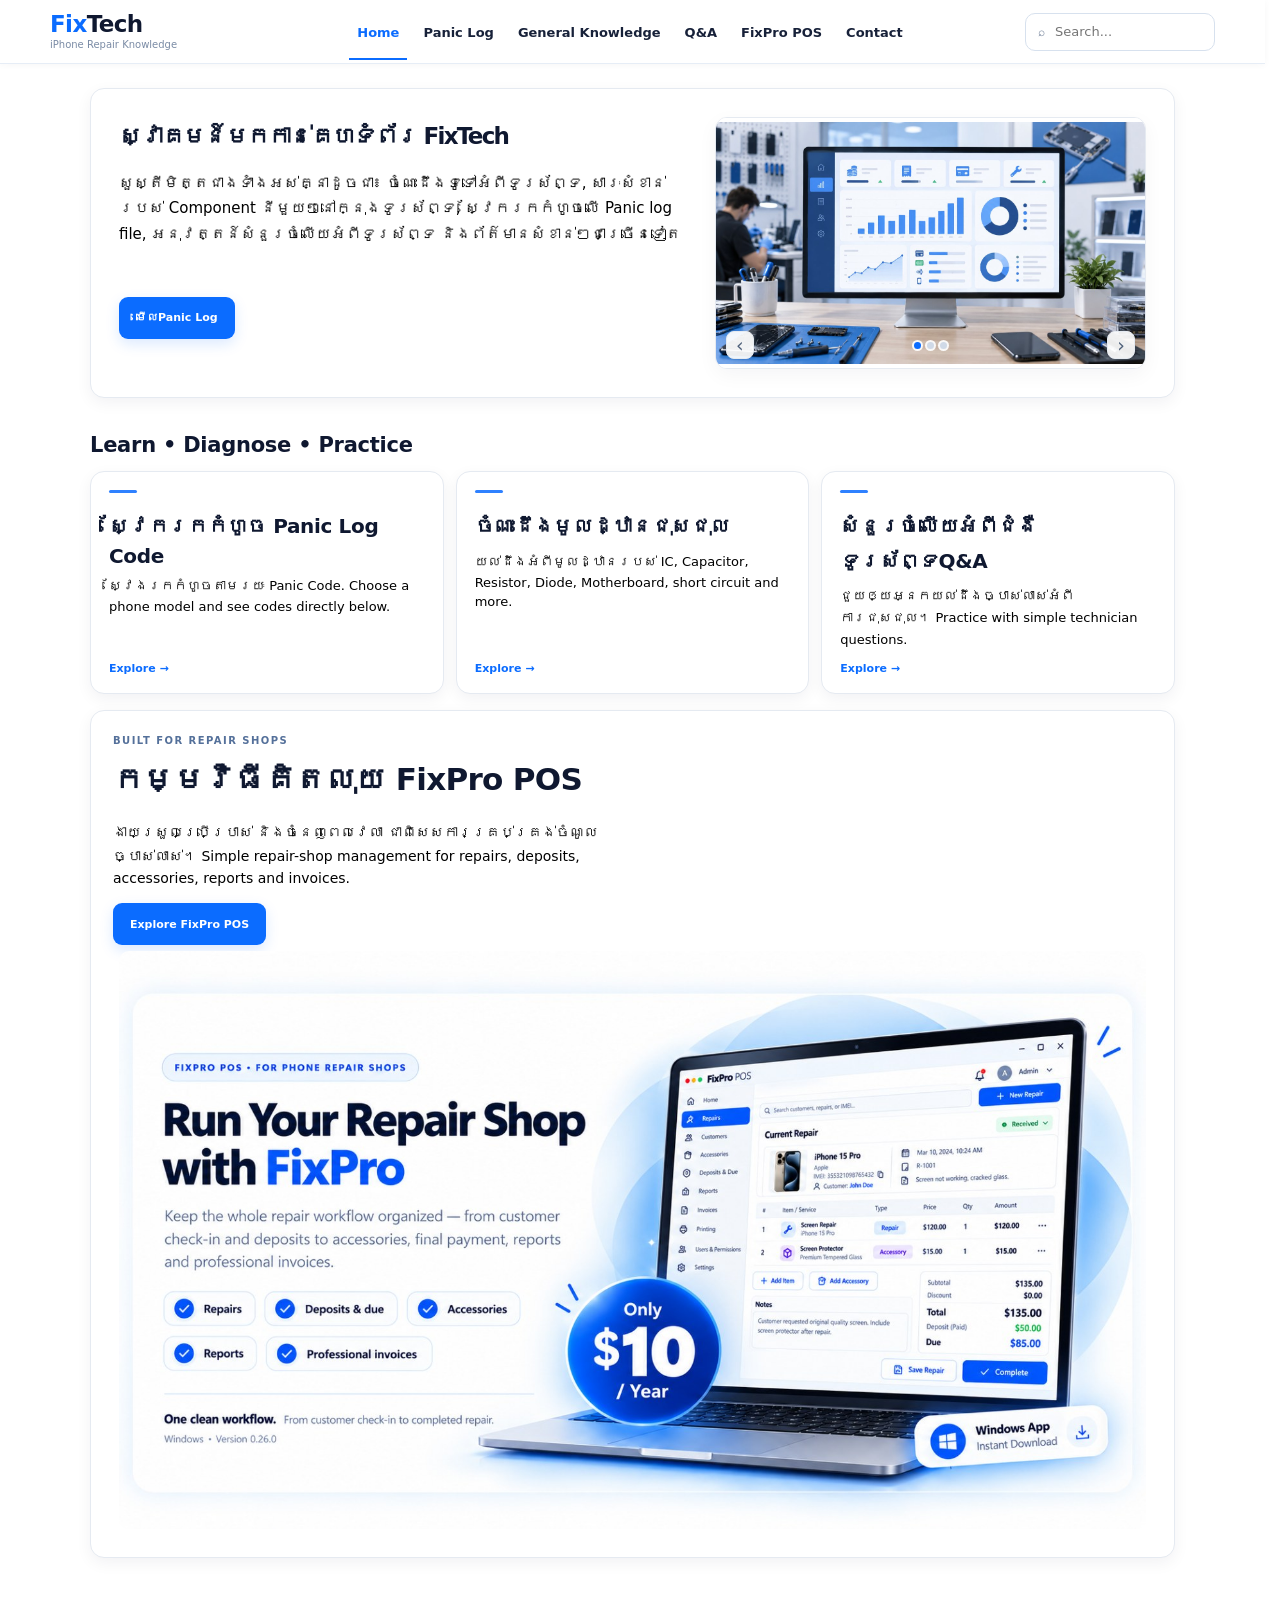
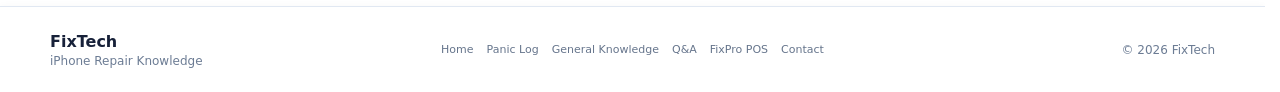
==== index.html @ b9bf9f4f "Publish FixTech 2026-10-01 16:10" ====
<!doctype html>
<html lang="en">
<head>
  <base href="./" />
  <meta charset="utf-8" />
  <meta http-equiv="Cache-Control" content="no-cache, no-store, must-revalidate" />
  <meta http-equiv="Pragma" content="no-cache" />
  <meta http-equiv="Expires" content="0" />
  <meta name="viewport" content="width=device-width,initial-scale=1" />
  <meta name="description" content="FixTech iPhone repair knowledge, Panic Log, General Knowledge, Q&A and FixPro POS." />
  <title>FixTech</title>
  <link rel="stylesheet" href="styles.css?v=5.69" />
  <link rel="icon" type="image/svg+xml" href="data:image/svg+xml,%3Csvg%20xmlns%3D%22http%3A%2F%2Fwww.w3.org%2F2000%2Fsvg%22%20viewBox%3D%220%200%2064%2064%22%3E%3Crect%20x%3D%224%22%20y%3D%224%22%20width%3D%2256%22%20height%3D%2256%22%20rx%3D%2214%22%20fill%3D%22%230A66FF%22%2F%3E%3Cpath%20d%3D%22M19%2016h29v9H29v8h16v9H29v14H19V16z%22%20fill%3D%22%23FFFFFF%22%2F%3E%3C%2Fsvg%3E" />
  <link rel="shortcut icon" href="data:image/svg+xml,%3Csvg%20xmlns%3D%22http%3A%2F%2Fwww.w3.org%2F2000%2Fsvg%22%20viewBox%3D%220%200%2064%2064%22%3E%3Crect%20x%3D%224%22%20y%3D%224%22%20width%3D%2256%22%20height%3D%2256%22%20rx%3D%2214%22%20fill%3D%22%230A66FF%22%2F%3E%3Cpath%20d%3D%22M19%2016h29v9H29v8h16v9H29v14H19V16z%22%20fill%3D%22%23FFFFFF%22%2F%3E%3C%2Fsvg%3E" />
  <!-- FIXTECH_KHMER_WEBFONT_V627 -->
  <!-- FIXTECH_KHMER_OS_WEBFONT_V628 -->
  <link id="fixtech-khmer-os-battambang-v628" href="https://db.onlinewebfonts.com/c/5fe1966782f6a72ba54dcbbdab764cd1?family=Khmer+OS+Battambang" rel="stylesheet" />
  <link rel="preconnect" href="https://fonts.googleapis.com" />
  <link rel="preconnect" href="https://fonts.gstatic.com" crossorigin />
<style id="fixtech-khmer-webfont-v627">
    .fixtech-khmer-webfont{
      font-family:"Khmer OS Battambang","KhmerOSbattambang","Battambang","Noto Sans Khmer",sans-serif !important; line-height:1.72; overflow:visible;
    }
  </style>
  <style id="fixtech-khmer-cluster-style-v628">
    /* FIXTECH_KHMER_CLUSTER_STYLE_V628 */
    .fixtech-khmer-webfont{
      font-family:"Khmer OS Battambang","KhmerOSbattambang","Battambang","Noto Sans Khmer",sans-serif !important;
      line-height:1.72;
      overflow:visible;
      font-kerning:normal;
      font-variant-ligatures:normal;
      text-rendering:optimizeLegibility;
    }
  </style>
</head>
<body>
  <header class="topbar" data-fixtech-global="__header__">
    <button class="brand" data-route="home"><span>Fix</span>Tech<small>iPhone Repair Knowledge</small></button>
    <nav id="mainNav"></nav>
    <label class="site-search"><span>⌕</span><input id="globalSearch" placeholder="Search..." /></label>
  </header>
  <main id="app"></main>
  <footer data-fixtech-global="__footer__">
    <div class="footer-brand"><strong>FixTech</strong><span>iPhone Repair Knowledge</span></div>
    <nav class="footer-nav" id="footerNav"></nav>
    <div class="footer-links"><span>© 2026 FixTech</span></div>
  </footer>
  <script src="data.js?v=5.69"></script>
  <script src="published-data.js?v=20261001231011"></script>
  <script src="app.js?v=6.23"></script>
  <script id="fixtech-khmer-webfont-runtime-v627">
  (function(){
    "use strict";
    var KHMER_TEST = /[\u1780-\u17FF\u19E0-\u19FF]/;
    var KHMER_RUN = /([\u1780-\u17FF\u19E0-\u19FF]+)/g;
    var SKIP = {SCRIPT:1,STYLE:1,TEXTAREA:1,INPUT:1,SELECT:1,OPTION:1,NOSCRIPT:1,CODE:1,PRE:1};
    var busy = false;

    function shouldSkip(node){
      var p = node && node.parentElement;
      if(!p || SKIP[p.tagName]) return true;
      if(p.classList && p.classList.contains("fixtech-khmer-webfont")) return true;
      if(p.closest && p.closest(".fixtech-khmer-webfont")) return true;
      return !KHMER_TEST.test(node.nodeValue || "");
    }

    function wrapTextNode(node){
      if(shouldSkip(node)) return;
      var value = node.nodeValue || "";
      var parts = value.split(KHMER_RUN);
      if(parts.length < 2) return;
      var frag = document.createDocumentFragment();
      for(var i=0;i<parts.length;i++){
        var part = parts[i];
        if(!part) continue;
        if(KHMER_TEST.test(part)){
          var span = document.createElement("span");
          span.className = "fixtech-khmer-webfont";
          span.lang = "km";
          span.textContent = part;
          frag.appendChild(span);
        }else{
          frag.appendChild(document.createTextNode(part));
        }
      }
      node.parentNode.replaceChild(frag,node);
    }

    function apply(root){
      if(!root || busy) return;
      busy = true;
      try{
        if(root.nodeType === 3){ wrapTextNode(root); return; }
        var walker = document.createTreeWalker(root, NodeFilter.SHOW_TEXT, null, false);
        var nodes = [], n;
        while((n = walker.nextNode())){
          if(!shouldSkip(n)) nodes.push(n);
        }
        for(var i=0;i<nodes.length;i++) wrapTextNode(nodes[i]);
      }finally{ busy = false; }
    }

    function start(){
      apply(document.body);
      var observer = new MutationObserver(function(mutations){
        if(busy) return;
        for(var i=0;i<mutations.length;i++){
          var m = mutations[i];
          if(m.type === "characterData"){
            apply(m.target);
          }else{
            for(var j=0;j<m.addedNodes.length;j++) apply(m.addedNodes[j]);
          }
        }
      });
      observer.observe(document.body,{childList:true,subtree:true,characterData:true});
    }

    if(document.readyState === "loading") document.addEventListener("DOMContentLoaded",start,{once:true});
    else start();
  })();
  </script>
</body>
</html>
---- styles.css ----
@font-face{
  font-family:"FixTech Khmer";
  src:local("Khmer OS Battambang"),local("Khmer OS Battambang Regular"),local("Battambang");
  font-style:normal;
  font-weight:100 900;
  font-display:swap;
  unicode-range:U+1780-17FF,U+19E0-19FF;
}
:root{
  --latin-font-family:Inter,ui-sans-serif,system-ui,-apple-system,BlinkMacSystemFont,"Segoe UI",sans-serif;
  --font-family:"FixTech Khmer",var(--latin-font-family),"Noto Sans Khmer",sans-serif;
  --primary:#0b6cff;
  --primary-soft:#eaf3ff;
  --text-color:#111b31;
  --muted:#62718b;
  --line:#dfe7f1;
  --page-bg:#f6f9fd;
  --surface:#ffffff;
  --content-width:1160px;
  --page-x:22px;
  --page-top:30px;
  --page-bottom:48px;
  --card-pad:18px;
  --card-radius:13px;
  --section-gap:14px;
  --control-h:42px;
  --h1:42px;
  --h2:23px;
  --body:15px;
  font-family:var(--font-family);
  color:var(--text-color);
  background:var(--page-bg);
}
*{box-sizing:border-box}
html{scroll-behavior:smooth}
body{margin:0;background:linear-gradient(180deg,#fff 0,#f8fbff 170px,var(--page-bg) 420px);color:var(--text-color);font-size:var(--body);-webkit-font-smoothing:antialiased}
button,input,select,textarea{font:inherit;color:inherit}button{cursor:pointer}
button:focus-visible,input:focus-visible,select:focus-visible,textarea:focus-visible{outline:3px solid rgba(11,108,255,.18);outline-offset:2px}

/* Global header */
.topbar{min-height:64px;background:rgba(255,255,255,.96);backdrop-filter:blur(10px);border-bottom:1px solid #e6edf6;display:grid;grid-template-columns:185px minmax(0,1fr) 190px;align-items:center;padding:0 max(var(--page-x),calc((100vw - var(--content-width))/2));position:sticky;top:0;z-index:20}
.brand{border:0;background:transparent;font-weight:850;font-size:var(--header-brand-size,23px);text-align:left;line-height:.9;padding:0;letter-spacing:-.6px}.brand span{color:var(--primary)}.brand small{display:block;font-weight:500;font-size:var(--header-tagline-size,10px);color:#7a8ba5;margin-top:6px;letter-spacing:0}
.topbar nav{display:flex;justify-content:center;gap:8px;min-width:0}.topbar nav button{border:0;background:transparent;padding:21px 8px 18px;color:#172139;border-bottom:2px solid transparent;font-size:var(--header-nav-size,13px);white-space:nowrap;transition:.16s ease}.topbar nav button:hover{color:var(--primary)}.topbar nav button.active{color:var(--primary);border-bottom-color:var(--primary);font-weight:700}
.site-search{height:38px;border:1px solid #d7e1ee;border-radius:10px;display:flex;align-items:center;gap:8px;padding:0 12px;color:#657690;background:#fbfdff}.site-search input{border:0;outline:0;width:100%;background:transparent;font-size:var(--header-search-size,13px)}

/* Shared page structure */
.page{max-width:var(--content-width);margin:0 auto;padding:var(--page-top) var(--page-x) var(--page-bottom)}
.page-heading{margin:0 0 20px;max-width:820px}.page-heading:before{content:"";display:block;width:34px;height:3px;border-radius:3px;background:var(--primary);margin-bottom:12px}.page-heading h1{font-size:var(--h1);line-height:1.02;margin:0 0 8px;letter-spacing:-1.45px}.page-heading p,.lead{font-size:16px;color:var(--muted);margin:0;line-height:1.52}
.card{background:var(--surface);border:1px solid var(--line);border-radius:var(--card-radius);box-shadow:0 8px 24px rgba(28,58,96,.04);padding:var(--card-pad);margin-bottom:var(--section-gap)}
.card:hover{border-color:#d7e2ef}
.mini-section-title{margin:2px 0 12px}.mini-section-title h2{margin:0 0 4px;font-size:var(--h2)}.mini-section-title p{margin:0;color:#72819a;font-size:13px}
.section-title-row{display:flex;align-items:center;justify-content:space-between;gap:14px;margin-bottom:14px}.section-title-row.compact-title{margin-bottom:12px}.section-title-row h2,.card h2{margin:0 0 3px;font-size:var(--h2);letter-spacing:-.35px}.section-title-row p{margin:0;color:#71809a;font-size:13px}.count-pill{background:var(--primary-soft);color:#0c67e9;border-radius:999px;padding:6px 10px;font-weight:750;font-size:12px;white-space:nowrap}
.primary,.ghost{min-height:var(--control-h);border-radius:9px;border:0;padding:0 17px;font-weight:750;font-size:var(--button-size,13px);transition:.15s ease}.primary{background:var(--primary);color:#fff;box-shadow:0 5px 14px rgba(11,108,255,.15)}.primary:hover{filter:brightness(.97);transform:translateY(-1px)}.ghost{background:#eef3f8;color:#27364e}.ghost:hover{background:#e7eef6}.link{border:0;background:transparent;color:var(--primary);padding:0;font-weight:750;font-size:var(--button-size,13px)}.link:hover{text-decoration:underline}

/* Flexible Admin-defined page zones */
.page-zone:empty{display:none}.page-body-layout{display:grid;grid-template-columns:1fr;gap:14px;align-items:start}.page-body-layout.has-left{grid-template-columns:220px minmax(0,1fr)}.page-body-layout.has-right{grid-template-columns:minmax(0,1fr) 240px}.page-body-layout.has-left.has-right{grid-template-columns:210px minmax(0,1fr) 220px}.page-side,.page-main{min-width:0}.page-side .card,.page-side .editable-section{margin-bottom:12px}.page-zone-bottom{margin-top:16px}


/* Per-element text-size controls from Admin are applied by the v5.11
   attribute selectors at the end of this file, only when an override exists. */

/* Inputs / filters */
.filters{display:grid;grid-template-columns:.95fr .95fr 1.3fr 112px 92px;gap:10px;align-items:end}.filters label{display:block;font-weight:700;font-size:11px;margin-bottom:6px;color:#34435b}.filters select,.filters input{width:100%;height:var(--control-h);border:1px solid #ccd8e7;border-radius:9px;background:#fff;padding:0 12px;outline:none;font-size:13px}.filters select:hover,.filters input:hover{border-color:#b9c9dd}.input-with-icon{position:relative}.input-with-icon>span{position:absolute;left:12px;top:7px;font-size:20px;color:#667690}.input-with-icon input{padding-left:38px}.filter-card{padding:16px 18px}

/* Home */
.page-home{padding-top:20px}.hero{min-height:245px;display:block;padding:34px 0 34px;border-bottom:1px solid #e9eff6;margin-bottom:22px;position:relative}.hero:after{content:"";position:absolute;right:4%;top:34px;width:160px;height:160px;border-radius:50%;background:radial-gradient(circle,rgba(11,108,255,.11),rgba(11,108,255,0) 70%);pointer-events:none}.hero>div:first-child{max-width:760px;position:relative;z-index:1}.hero h1{font-size:44px;line-height:1.04;letter-spacing:-1.7px;margin:0 0 13px;max-width:720px}.hero p{font-size:17px;color:#5e6f8c;max-width:690px;line-height:1.55;margin:0}.hero .big{margin-top:18px}.hero-mark{display:none}
.page-home .page-main{display:grid;grid-template-columns:repeat(3,minmax(0,1fr));gap:12px;align-items:stretch}.page-home .page-main>.home-section-heading,.page-home .page-main>:not(.home-feature-card){grid-column:1/-1}
.home-section-heading{padding:0;margin:0 0 1px}.home-section-heading h2{margin:0;font-size:21px;line-height:1.25;letter-spacing:-.25px}.home-section-heading p{margin:5px 0 0;color:#667690;font-size:13px}
.home-feature-card{margin:0;min-height:150px;display:flex;flex-direction:column;align-items:flex-start;position:relative;overflow:hidden}.home-feature-card:before{content:"";width:28px;height:3px;background:var(--primary);border-radius:3px;margin-bottom:16px;opacity:.85}.home-feature-card h2{margin:0 0 7px;font-size:20px}.home-feature-card p{margin:0 0 13px;color:#64748e;line-height:1.48;flex:1;font-size:13px}
.pos-strip{margin-top:0;background:#fff;border:1px solid var(--line);border-radius:var(--card-radius);padding:22px;display:grid;grid-template-columns:1fr .88fr;gap:28px;align-items:center;box-shadow:0 8px 24px rgba(28,58,96,.04)}.pos-strip small{letter-spacing:1.45px;color:#54709a;font-weight:800;font-size:10px}.pos-strip h2{font-size:31px;margin:6px 0 7px;letter-spacing:-.7px}.pos-strip p{font-size:14px;color:#61718b;line-height:1.5;max-width:520px}.pos-placeholder{min-height:132px;border-radius:12px;background:linear-gradient(135deg,#eef5ff,#f9fbff);border:1px solid #d7e5f6;color:#35618f;display:grid;place-items:center;font-size:18px;font-weight:800;position:relative;overflow:hidden}.pos-placeholder:after{content:"Dashboard • Repairs • Reports";position:absolute;bottom:18px;font-size:11px;font-weight:650;color:#7990aa}

/* Panic Log */
.page-panic .page-heading{margin-bottom:16px}.page-panic .filter-card{margin-bottom:12px}.panic-table{border:1px solid #dde6f1;border-radius:10px;overflow:hidden;background:#fff}.panic-head,.panic-row{display:grid;grid-template-columns:130px 1fr 135px;align-items:center}.panic-head{background:#f3f6fa;font-weight:750;padding:10px 13px;font-size:12px;color:#44526a}.panic-row{width:100%;border:0;border-top:1px solid #e5ebf3;background:#fff;padding:11px 13px;text-align:left;color:#17233a;font-size:13px;min-height:42px}.panic-row:hover{background:#f9fbfe}.panic-row.selected{background:#edf5ff;box-shadow:inset 3px 0 var(--primary)}.show-info{text-align:right;color:var(--primary);font-size:12px;font-weight:700}
.detail-grid{padding:12px;background:#f8fbff;display:grid;grid-template-columns:1fr 1fr;gap:9px;border-top:1px solid #dfe8f3}.detail-box{border:1px solid #dfe7f1;border-radius:9px;background:#fff;padding:13px}.detail-box.wide{grid-column:1/-1}.detail-box b{display:flex;align-items:center;gap:8px;font-size:14px}.detail-box i{font-style:normal;width:23px;height:23px;border-radius:50%;display:inline-flex;align-items:center;justify-content:center;background:#e7f1ff;color:var(--primary);font-size:12px}.detail-box p,.detail-box li{color:#53637d;line-height:1.48;font-size:13px}.detail-box p{margin:9px 0 0}.detail-box ul,.detail-box ol{margin:8px 0 0;padding-left:20px}.empty{padding:22px;color:#6d7d98;text-align:center}

/* General Knowledge */
.page-knowledge .page-body-layout.has-left{grid-template-columns:230px minmax(0,1fr);gap:14px}.page-knowledge .knowledge-topic-section{background:#fff;border:1px solid var(--line);border-radius:var(--card-radius);padding:12px;box-shadow:0 8px 24px rgba(28,58,96,.035);position:sticky;top:78px}.page-knowledge .mini-section-title{padding:4px 5px 8px}.page-knowledge .mini-section-title h2{font-size:17px}.page-knowledge .topic-grid{display:flex;flex-direction:column;gap:4px;margin:0}.page-knowledge .topic-card{min-height:0;border:0;border-radius:8px;background:transparent;padding:9px 10px;text-align:left;box-shadow:none;position:relative}.page-knowledge .topic-card strong{display:block;font-size:13px;margin:0;color:#26344b}.page-knowledge .topic-card span{display:none}.page-knowledge .topic-card:hover{background:#f3f7fc}.page-knowledge .topic-card.selected{border:0;background:#eaf3ff;box-shadow:none}.page-knowledge .topic-card.selected:before{content:"";position:absolute;left:0;top:8px;bottom:8px;width:3px;border-radius:3px;background:var(--primary)}.page-knowledge .topic-card.selected strong{color:var(--primary)}
.page-knowledge .page-main>.card{padding:22px}.page-knowledge .page-main>.card>h2{font-size:28px;margin-bottom:6px}.page-knowledge .lead{font-size:14px}.knowledge-columns{display:grid;grid-template-columns:1fr 1fr;gap:10px;margin-top:16px}.knowledge-columns>div{padding:15px;border:1px solid #e0e8f2;border-radius:10px;background:#fbfdff}.knowledge-columns h3{margin:0 0 7px;font-size:14px}.knowledge-columns p{margin:0;color:#5c6d87;font-size:13px;line-height:1.5}

/* Q&A */
.page-qa .page-main{max-width:900px}.quiz{padding:20px 22px}.quiz-top{display:flex;justify-content:space-between;align-items:center;gap:12px;padding-bottom:14px;border-bottom:1px solid #e6edf5}.quiz-top>span{font-size:12px;color:#6b7a93;font-weight:700}.segmented{display:flex;gap:5px}.segmented button{border:1px solid #cad7e6;background:#fff;border-radius:8px;padding:7px 10px;font-size:12px}.segmented button.active{border-color:#bad3f8;background:#eaf3ff;color:var(--primary);font-weight:700}.quiz:before{content:"";display:block;height:4px;border-radius:99px;background:linear-gradient(90deg,var(--primary) 34%,#e6edf5 34%);margin-bottom:16px}.quiz h2{font-size:22px;margin:22px 0 15px;line-height:1.35;letter-spacing:-.25px;max-width:760px}.answers{display:grid;grid-template-columns:1fr 1fr;gap:9px}.answers button{padding:13px 14px;border:1px solid #d4dfec;background:#fff;border-radius:9px;text-align:left;min-height:54px;font-size:13px;line-height:1.42}.answers button:hover{border-color:#aac8ed;background:#fbfdff}.answers button.selected{border-color:var(--primary);background:#eef6ff;box-shadow:inset 0 0 0 1px rgba(11,108,255,.06)}.quiz-actions{display:flex;justify-content:space-between;margin-top:16px}.answer-note{margin-top:11px;padding:11px 12px;border-radius:8px;font-size:13px;line-height:1.45}.answer-note.correct{background:#edf9f2;color:#176b43}.answer-note.incorrect{background:#fff4f3;color:#9d2d25}

/* FixPro POS */
.page-pos .page-heading{margin-bottom:18px}.page-pos .page-main{display:grid;gap:14px}.page-pos .page-main>.card{margin:0;padding:24px;background:#fff;border:1px solid #e0e7f0;box-shadow:0 8px 22px rgba(31,58,91,.045)}
.pos-page-intro{display:grid;grid-template-columns:minmax(0,1fr) 310px;gap:34px;align-items:center}.pos-intro-copy{min-width:0}.pos-version-badge{display:inline-flex;align-items:center;min-height:28px;padding:0 10px;border:1px solid #d8e4f2;border-radius:999px;color:#4c607d;font-size:11px;font-weight:800;letter-spacing:.6px;background:#fff}.pos-page-intro h2{font-size:30px!important;margin:10px 0 8px!important;letter-spacing:-.65px}.pos-page-intro .lead{max-width:700px!important;font-size:15px!important;line-height:1.6}.pos-mini-board{display:grid;grid-template-columns:1fr 1fr;border:1px solid #dfe7f1;border-radius:12px;overflow:hidden;background:#fff}.pos-mini-board span{min-height:58px;display:flex;align-items:center;padding:0 15px;font-size:13px;font-weight:750;color:#33445d;border-right:1px solid #e5ebf3;border-bottom:1px solid #e5ebf3}.pos-mini-board span:nth-child(2n){border-right:0}.pos-mini-board span:nth-last-child(-n+2){border-bottom:0}.pos-mini-board span:before{content:"";width:7px;height:7px;border-radius:50%;background:#0b6cff;margin-right:9px;box-shadow:0 0 0 4px #eaf3ff}
.pos-download-section{border-color:#cfe0f6!important}.pos-download-card{display:flex;align-items:center;justify-content:space-between;gap:28px}.pos-download-copy{min-width:0}.pos-download-kicker,.pos-feature-kicker{display:block;color:#60748f;font-size:10px;font-weight:850;letter-spacing:1.15px;margin-bottom:7px}.pos-download-card h2{font-size:24px!important;margin:0 0 5px!important}.pos-download-card .lead{font-size:14px!important;line-height:1.5}.pos-download-card small{display:block;margin-top:7px;color:#7b899d;font-size:11px}.pos-download-button{display:inline-flex;align-items:center;justify-content:center;text-decoration:none;white-space:nowrap;min-width:210px;min-height:44px;padding:0 20px}.pos-download-button:hover{text-decoration:none}
.page-pos .page-zone-bottom{margin-top:14px}.page-pos .page-zone-bottom .card{background:#fff;margin-bottom:0;padding:22px 24px}.pos-features-head h2{font-size:23px;margin:0}.feature-chips{display:grid;grid-template-columns:repeat(3,minmax(0,1fr));gap:9px;margin-top:15px}.feature-chips span{min-height:48px;display:flex;align-items:center;gap:10px;padding:0 13px;border:1px solid #e0e7f0;border-radius:10px;background:#fff;color:#34445c;font-size:13px;font-weight:700}.feature-chips span b{font-size:10px;color:#0b6cff;background:#edf5ff;border-radius:6px;min-width:26px;height:26px;display:inline-flex;align-items:center;justify-content:center}

/* About / Contact */
.page-about .page-main,.page-contact .page-main{max-width:860px}.page-about .page-main .card,.page-contact .page-main .card{padding:24px}.page-about .page-main h2,.page-contact .page-main h2{font-size:27px}.page-about .page-main .lead,.page-contact .page-main .lead{font-size:15px;line-height:1.65}.page-about .page-main .card:before,.page-contact .page-main .card:before{content:"";display:block;width:34px;height:3px;border-radius:2px;background:var(--primary);margin-bottom:16px}

/* Footer */
footer{border-top:1px solid #e1e8f2;background:#fff;min-height:86px;display:grid;grid-template-columns:1fr auto 1fr;gap:20px;align-items:center;padding:16px max(var(--page-x),calc((100vw - var(--content-width))/2));color:#6c7c94;font-size:var(--footer-text-size,12px)}.footer-brand{display:flex;flex-direction:column}.footer-brand strong{font-size:var(--footer-brand-size,16px);color:#172139}.footer-brand span{margin-top:3px;font-size:var(--footer-tagline-size,12px)}.footer-nav{display:flex;gap:13px;flex-wrap:wrap;justify-content:center}.footer-nav button{border:0;background:transparent;color:#66758c;padding:4px 0;font-size:var(--footer-nav-size,11px)}.footer-nav button:hover{color:var(--primary)}.footer-links{justify-self:end}

/* Admin locator support */
.admin-locate-highlight{outline:4px solid #0b6cff!important;outline-offset:7px!important;box-shadow:0 0 0 8px rgba(11,108,255,.12)!important;animation:fixtechLocatePulse 1.15s ease-in-out 3;position:relative;z-index:20}.admin-locate-toast{position:fixed;right:22px;bottom:22px;z-index:9999;background:#0d2445;color:#fff;border-radius:12px;padding:12px 16px;box-shadow:0 14px 38px rgba(13,36,69,.28);font-size:13px;max-width:310px}.admin-locate-toast b{display:block;font-size:14px;margin-bottom:3px}.admin-locate-toast span{display:block;color:#dce9ff}@keyframes fixtechLocatePulse{0%,100%{outline-color:#0b6cff}50%{outline-color:#73adff}}

/* Responsive */
@media(max-width:1000px){
  .topbar{grid-template-columns:165px minmax(0,1fr);padding-inline:18px}.site-search{display:none}.topbar nav{justify-content:flex-end;overflow-x:auto;scrollbar-width:none}.topbar nav::-webkit-scrollbar{display:none}
  .filters{grid-template-columns:1fr 1fr}.filters .query{grid-column:1/-1}.page-heading h1{font-size:min(var(--h1),38px)}
  .page-home .page-main{grid-template-columns:1fr 1fr}.page-home .page-main>.home-section-heading,.page-home .page-main>:not(.home-feature-card){grid-column:1/-1}.pos-strip{grid-template-columns:1fr}.pos-placeholder{min-height:110px}
  .page-body-layout,.page-body-layout.has-left,.page-body-layout.has-right,.page-body-layout.has-left.has-right{grid-template-columns:1fr}.page-side{order:0}.page-main{order:1}.page-right{order:2}.page-knowledge .page-body-layout.has-left{grid-template-columns:1fr}.page-knowledge .knowledge-topic-section{position:static}.page-knowledge .topic-grid{display:grid;grid-template-columns:repeat(4,1fr);gap:6px}.page-knowledge .topic-card{text-align:center}.page-knowledge .topic-card.selected:before{display:none}
  .knowledge-columns{grid-template-columns:1fr 1fr}.panic-head,.panic-row{grid-template-columns:105px 1fr 110px}
  .pos-page-intro{grid-template-columns:1fr 260px}.feature-chips{grid-template-columns:repeat(2,minmax(0,1fr))}
}
@media(max-width:700px){
  :root{--page-x:14px;--page-top:22px;--card-pad:14px;--control-h:41px}
  .topbar{display:flex;flex-wrap:wrap;gap:0;height:auto;min-height:58px;padding:10px 14px 0}.brand{font-size:21px;width:100%;margin-bottom:6px}.brand small{display:inline;margin-left:8px}.topbar nav{width:100%;justify-content:flex-start;gap:4px;overflow-x:auto}.topbar nav button{padding:10px 7px 9px;font-size:12px}
  .page-heading{margin-bottom:16px}.page-heading h1{font-size:34px;letter-spacing:-1px}.page-heading p,.lead{font-size:14px}
  .hero{min-height:auto;padding:20px 0 24px}.hero:after{display:none}.hero h1{font-size:36px}.hero p{font-size:15px}.page-home .page-main{grid-template-columns:1fr}.home-feature-card{min-height:130px}.pos-strip{padding:17px}.pos-strip h2{font-size:28px}
  .filters,.answers,.detail-grid,.knowledge-columns{grid-template-columns:1fr}.filters .query{grid-column:auto}.filter-card{padding:14px}.detail-box.wide{grid-column:auto}.panic-head,.panic-row{grid-template-columns:70px 1fr 78px;font-size:12px;padding-inline:10px}.show-info{font-size:11px}.section-title-row{align-items:flex-start}.section-title-row h2{font-size:19px}
  .page-knowledge .topic-grid{grid-template-columns:1fr 1fr}.page-knowledge .page-main>.card{padding:16px}.page-knowledge .page-main>.card>h2{font-size:24px}
  .quiz{padding:15px}.quiz-top{align-items:flex-start;flex-direction:column}.segmented{width:100%;overflow-x:auto}.segmented button{white-space:nowrap}.quiz h2{font-size:19px}.quiz-actions{gap:8px}.quiz-actions button{flex:1}
  footer{grid-template-columns:1fr;gap:10px;text-align:center;padding:20px 14px}.footer-brand{align-items:center}.footer-nav{justify-content:center}.footer-links{justify-self:center}
  .admin-locate-toast{left:14px;right:14px;bottom:14px;max-width:none}
}

/* v5.2 route-specific content */
.quiz-progress{height:4px;background:#e7edf5;border-radius:99px;margin-top:14px;overflow:hidden}.quiz-progress i{display:block;height:100%;background:var(--primary);border-radius:99px;transition:width .2s ease}.quiz:before{display:none}
.pos-page-intro{display:grid;grid-template-columns:1.2fr .8fr;gap:28px;align-items:center;position:relative;z-index:1}.pos-mini-board{display:grid;grid-template-columns:1fr 1fr;gap:8px;background:#f5f9fe;border:1px solid #dbe7f4;border-radius:12px;padding:12px}.pos-mini-board span{display:grid;place-items:center;min-height:56px;border-radius:9px;background:#fff;border:1px solid #e1eaf4;color:#3d536f;font-size:12px;font-weight:750}.feature-chips{display:flex;flex-wrap:wrap;gap:8px;margin-top:14px}.feature-chips span{padding:8px 11px;border-radius:999px;background:#eef5ff;border:1px solid #dce9f8;color:#315578;font-size:12px;font-weight:700}.simple-content{max-width:730px}.contact-content{display:grid;grid-template-columns:1.2fr .8fr;gap:24px;align-items:start}.contact-note{padding:14px;border-radius:10px;background:#f4f8fd;border:1px solid #dfe9f4;color:#63738b;font-size:13px;line-height:1.5}
@media(max-width:700px){.pos-page-intro,.contact-content{grid-template-columns:1fr}.pos-mini-board{grid-template-columns:1fr 1fr}}

/* v5.3 — stable navigation + cleaner Q&A */
html{overflow-y:scroll;scrollbar-gutter:stable}
body{min-height:100vh}
#app{min-height:calc(100vh - 151px)}
.page{width:100%}
/* Keep every top navigation label the same weight so selecting a tab never
   changes its width and shifts the entire header. */
.topbar nav button{font-weight:650;transform:none!important}
.topbar nav button.active{font-weight:650}
.topbar nav button:hover{transform:none!important}

.page-qa .page-main{max-width:820px;margin:0 auto;width:100%}
.page-qa .quiz{padding:0;overflow:hidden}
.qa-toolbar{min-height:62px;display:flex;align-items:center;justify-content:space-between;gap:18px;padding:12px 18px;background:#fbfdff;border-bottom:1px solid #e4ebf4}
.qa-mode{display:flex;align-items:center;gap:12px}.qa-mode>span{font-size:12px;font-weight:750;color:#63738b;white-space:nowrap}
.page-qa .segmented{display:flex;gap:4px;padding:3px;background:#eef3f8;border-radius:9px}
.page-qa .segmented button{min-width:47px;border:0;background:transparent;border-radius:7px;padding:7px 10px;font-size:12px;font-weight:700;color:#596a82}
.page-qa .segmented button.active{background:#fff;color:var(--primary);box-shadow:0 1px 4px rgba(30,55,90,.12)}
.qa-counter{font-size:13px;color:#34445c;white-space:nowrap}
.page-qa .quiz-progress{height:3px;margin:0;background:#e8eef6;border-radius:0}
.page-qa .quiz-progress i{transition:none}
.qa-question{text-align:center;padding:34px 34px 24px;min-height:154px;display:flex;flex-direction:column;align-items:center;justify-content:center}
.qa-question-label{font-size:11px;font-weight:800;text-transform:uppercase;letter-spacing:.8px;color:var(--primary);margin-bottom:9px}
.page-qa .qa-question h2{font-size:23px;line-height:1.38;letter-spacing:-.3px;margin:0;max-width:690px}
.qa-question p{margin:9px 0 0;color:#7a899f;font-size:12px}
.page-qa .answers{display:grid;grid-template-columns:1fr;gap:8px;padding:0 22px}
.page-qa .answers button{min-height:52px;padding:10px 13px;display:grid;grid-template-columns:32px minmax(0,1fr);align-items:center;gap:11px;border:1px solid #d7e1ed;background:#fff;border-radius:9px;text-align:left;font-size:13px;line-height:1.4;transition:border-color .12s ease,background .12s ease}
.page-qa .answers button:hover{border-color:#afc7e6;background:#fbfdff}
.answer-letter{width:30px;height:30px;border-radius:8px;display:grid;place-items:center;background:#f1f5fa;color:#4b5f79;font-weight:800;font-size:12px}
.page-qa .answers button.selected{border-color:var(--primary);background:#f5f9ff;box-shadow:none}
.page-qa .answers button.selected .answer-letter{background:#e6f1ff;color:var(--primary)}
.page-qa .answers button.correct{border-color:#96d5b4;background:#f4fbf7}.page-qa .answers button.correct .answer-letter{background:#dcf4e7;color:#187147}
.page-qa .answers button.incorrect{border-color:#efb0aa;background:#fff8f7}.page-qa .answers button.incorrect .answer-letter{background:#fde7e4;color:#a13931}
.qa-feedback-slot{min-height:70px;padding:10px 22px 0}
.page-qa .answer-note{margin:0;padding:11px 13px;border-radius:8px;display:flex;gap:8px;align-items:baseline;font-size:12px;line-height:1.45}
.page-qa .answer-note strong{white-space:nowrap}.page-qa .answer-note span{opacity:.92}
.qa-hint{padding:12px 2px;color:#8795a9;font-size:12px}
.page-qa .quiz-actions{margin:0;padding:14px 22px 18px;border-top:1px solid #e8eef5;display:flex;justify-content:space-between;gap:10px}
.page-qa .quiz-actions .ghost,.page-qa .quiz-actions .primary{min-width:110px}
.page-qa .quiz-actions button:disabled{opacity:.45;cursor:default}
.page-qa .quiz-actions button:disabled:hover{background:#eef3f8}

@media(max-width:700px){
  #app{min-height:calc(100vh - 210px)}
  .qa-toolbar{align-items:flex-start;flex-direction:column;gap:9px;padding:12px 14px}.qa-mode{width:100%;justify-content:space-between}.qa-question{padding:26px 16px 19px;min-height:138px}.page-qa .qa-question h2{font-size:19px}.page-qa .answers{padding:0 14px}.qa-feedback-slot{padding:10px 14px 0}.page-qa .quiz-actions{padding:13px 14px 16px}.page-qa .quiz-actions button{flex:1;min-width:0}
}

/* v5.5 — solid surfaces + softer separation
   Keep the public site light and readable: one solid page background,
   white content surfaces, and a small consistent shadow. */
:root{
  --page-bg:#f4f7fb;
  --surface:#ffffff;
  --line:#e1e8f1;
  --surface-shadow:0 7px 20px rgba(24,48,82,.065);
}
body{background:var(--page-bg)}
.topbar{background:#fff;backdrop-filter:none;box-shadow:0 1px 8px rgba(24,48,82,.035)}
.site-search{background:#fff}
.card{background:#fff;box-shadow:var(--surface-shadow);border-color:var(--line)}
.card:hover{border-color:#d9e3ef}

/* Home hero is now a real solid content surface instead of blending into
   the page background. */
.page-home{padding-top:24px}
.hero{
  min-height:0;
  margin:0 0 22px;
  padding:30px 28px;
  background:#fff;
  border:1px solid var(--line);
  border-radius:var(--card-radius);
  box-shadow:var(--surface-shadow);
}
.hero:after{display:none}

.home-feature-card{background:#fff;box-shadow:var(--surface-shadow)}
.pos-strip{background:#fff;box-shadow:var(--surface-shadow);border-color:var(--line)}
.pos-placeholder{background:#f6f8fb;border-color:#e1e7ef}

/* Keep secondary content surfaces solid as well. */
.filter-card,.panic-table,.detail-box,.page-knowledge .knowledge-topic-section,
.page-knowledge .page-main>.card,.quiz,.page-pos .page-main>.card,
.page-about .page-main .card,.page-contact .page-main .card{background:#fff}
.detail-grid{background:#f4f7fb}
.knowledge-columns>div{background:#fff;box-shadow:0 3px 10px rgba(24,48,82,.035)}
.page-pos .page-zone-bottom .card{background:#fff}
.pos-mini-board{background:#fff;box-shadow:0 3px 10px rgba(24,48,82,.035)}
.contact-note{background:#fff;box-shadow:0 3px 10px rgba(24,48,82,.035)}
.qa-toolbar{background:#fff}
footer{background:#fff;box-shadow:0 -1px 8px rgba(24,48,82,.025)}

@media(max-width:700px){
  .page-home{padding-top:16px}
  .hero{padding:22px 18px;margin-bottom:16px}
}

/* v5.8 — PURE WHITE PUBLIC WEBSITE BASELINE
   User-approved direction: the website background is white everywhere.
   Separation comes only from thin borders and a very soft shadow.
   No gradients, tinted page bands, decorative background blobs, or gray/blue section fills. */
:root{
  --page-bg:#ffffff;
  --surface:#ffffff;
  --line:#e5eaf1;
  --surface-shadow:0 5px 16px rgba(17,27,49,.055);
}
html,body,#app{background:#fff!important}
body{background-image:none!important}
.page,.page-zone,.page-main,.page-side,.page-zone-bottom{background:#fff}

/* Global chrome */
.topbar{background:#fff!important;box-shadow:0 1px 7px rgba(17,27,49,.035)}
.site-search{background:#fff!important}
footer{background:#fff!important;box-shadow:0 -1px 7px rgba(17,27,49,.025)}

/* Main content surfaces */
.card,
.hero,
.home-feature-card,
.pos-strip,
.filter-card,
.panic-table,
.detail-grid,
.detail-box,
.page-knowledge .knowledge-topic-section,
.page-knowledge .page-main>.card,
.knowledge-columns>div,
.quiz,
.qa-toolbar,
.page-pos .page-main>.card,
.page-pos .page-zone-bottom .card,
.page-about .page-main .card,
.page-contact .page-main .card,
.pos-mini-board,
.pos-mini-board span,
.contact-note{
  background:#fff!important;
  background-image:none!important;
}

/* Keep sections visible on white using only restrained borders/shadows. */
.card,
.hero,
.home-feature-card,
.pos-strip,
.filter-card,
.page-knowledge .knowledge-topic-section,
.page-knowledge .page-main>.card,
.quiz,
.page-pos .page-main>.card,
.page-about .page-main .card,
.page-contact .page-main .card{
  border-color:var(--line)!important;
  box-shadow:var(--surface-shadow)!important;
}

/* Remove decorative/tinted fills while preserving state with line/accent only. */
.hero:after,.page-pos .page-main>.card:after{display:none!important}
.pos-placeholder{background:#fff!important;background-image:none!important;border-color:var(--line)!important;box-shadow:inset 0 0 0 1px rgba(17,27,49,.015)}
.panic-head{background:#fff!important;border-bottom:1px solid var(--line)}
.panic-row,.panic-row:hover,.panic-row.selected{background:#fff!important}
.panic-row.selected{box-shadow:inset 3px 0 var(--primary)}
.detail-grid{background:#fff!important}
.page-knowledge .topic-card,
.page-knowledge .topic-card:hover,
.page-knowledge .topic-card.selected{background:#fff!important}
.page-knowledge .topic-card.selected{box-shadow:inset 3px 0 var(--primary)!important}
.knowledge-columns>div{border-color:var(--line)!important}

/* Q&A stays white; selection is communicated through border/accent rather than tinted blocks. */
.page-qa .segmented{background:#fff!important;border:1px solid var(--line)}
.page-qa .segmented button,
.page-qa .segmented button.active{background:#fff!important}
.page-qa .segmented button.active{box-shadow:inset 0 0 0 1px rgba(11,108,255,.20)}
.page-qa .answers button,
.page-qa .answers button:hover,
.page-qa .answers button.selected,
.page-qa .answers button.correct,
.page-qa .answers button.incorrect{background:#fff!important}
.answer-letter,
.page-qa .answers button.selected .answer-letter,
.page-qa .answers button.correct .answer-letter,
.page-qa .answers button.incorrect .answer-letter{background:#fff!important;border:1px solid var(--line)}
.page-qa .answer-note.correct,
.page-qa .answer-note.incorrect{background:#fff!important;border:1px solid var(--line)}

/* Secondary UI remains white as well. */
.ghost{background:#fff!important;border:1px solid var(--line)}
.ghost:hover{background:#fff!important;border-color:#cfd8e4}
.feature-chips span,.count-pill{background:#fff!important;border:1px solid var(--line)}
.contact-note{border-color:var(--line)!important}

/* Page headings sit directly on white; blue is reserved for small accents/actions. */
.page-heading:before{box-shadow:none}

/* v5.9 General Knowledge — simpler topic navigation and article reading view */
.page-knowledge .page-body-layout.has-left{
  grid-template-columns:210px minmax(0,1fr);
  gap:26px;
  align-items:start;
}
.page-knowledge .knowledge-topic-section{
  padding:0!important;
  border:0!important;
  box-shadow:none!important;
  background:#fff!important;
  position:sticky;
  top:76px;
}
.knowledge-topic-heading{
  padding:0 0 12px;
  border-bottom:1px solid var(--line);
  margin-bottom:5px;
}
.knowledge-topic-heading h2{
  margin:0 0 4px;
  font-size:17px;
  line-height:1.25;
}
.knowledge-topic-heading p{
  margin:0;
  color:#7a8799;
  font-size:12px;
  line-height:1.45;
}
.topic-list{
  display:flex;
  flex-direction:column;
}
.topic-list-item{
  width:100%;
  min-height:40px;
  display:flex;
  align-items:center;
  justify-content:space-between;
  gap:12px;
  padding:9px 8px 9px 11px;
  border:0;
  border-left:2px solid transparent;
  border-bottom:1px solid #eef2f6;
  border-radius:0;
  background:#fff!important;
  color:#344258;
  text-align:left;
  font:inherit;
  font-size:13px;
  cursor:pointer;
  transition:color .14s ease,border-color .14s ease;
}
.topic-list-item:hover{
  color:var(--primary);
  background:#fff!important;
}
.topic-list-item.selected{
  color:var(--primary);
  border-left-color:var(--primary);
  font-weight:650;
  background:#fff!important;
}
.topic-arrow{
  color:#a2adbb;
  font-size:18px;
  font-weight:400;
  line-height:1;
}
.topic-list-item.selected .topic-arrow{color:var(--primary)}

.page-knowledge .page-main{min-width:0}
.knowledge-article{
  background:#fff;
  border:1px solid var(--line);
  border-radius:12px;
  box-shadow:0 3px 10px rgba(24,48,82,.035);
  overflow:hidden;
}
.knowledge-article-head{
  padding:24px 28px 20px;
}
.knowledge-eyebrow{
  display:block;
  margin-bottom:7px;
  color:var(--primary);
  font-size:11px;
  font-weight:700;
  letter-spacing:.055em;
  text-transform:uppercase;
}
.knowledge-article-head h2{
  margin:0 0 8px;
  font-size:30px;
  line-height:1.18;
  letter-spacing:-.02em;
}
.knowledge-summary{
  margin:0;
  max-width:760px;
  color:#66758a;
  font-size:14px;
  line-height:1.6;
}
.knowledge-article-body{
  border-top:1px solid var(--line);
  padding:0 28px 6px;
}
.knowledge-article-section{
  display:grid;
  grid-template-columns:30px minmax(0,1fr);
  gap:14px;
  padding:18px 0;
  border-bottom:1px solid #edf1f5;
}
.knowledge-article-section:last-child{border-bottom:0}
.knowledge-step{
  width:26px;
  height:26px;
  display:grid;
  place-items:center;
  border:1px solid #cfd9e7;
  border-radius:50%;
  color:var(--primary);
  background:#fff;
  font-size:11px;
  font-weight:700;
  line-height:1;
}
.knowledge-section-copy h3{
  margin:1px 0 6px;
  font-size:16px;
  line-height:1.35;
  color:var(--text-color);
}
.knowledge-section-copy p{
  margin:0;
  color:#5f6f85;
  font-size:13px;
  line-height:1.65;
}

@media (max-width:900px){
  .page-knowledge .page-body-layout.has-left{grid-template-columns:1fr;gap:18px}
  .page-knowledge .knowledge-topic-section{position:static}
  .topic-list{display:flex;flex-direction:row;gap:0;overflow-x:auto;border-bottom:1px solid var(--line);padding-bottom:0}
  .topic-list-item{width:auto;min-width:max-content;border-left:0;border-bottom:2px solid transparent;padding:9px 12px}
  .topic-list-item.selected{border-left:0;border-bottom-color:var(--primary)}
  .topic-arrow{display:none}
}
@media (max-width:600px){
  .knowledge-article-head{padding:20px 18px 16px}
  .knowledge-article-head h2{font-size:25px}
  .knowledge-article-body{padding:0 18px 4px}
  .knowledge-article-section{grid-template-columns:26px minmax(0,1fr);gap:11px;padding:16px 0}
}

/* v5.11 — reliable typography overrides from Admin.
   These selectors only activate when that exact text size has an override. */
.editable-section[data-ft-title-size] h1,
.editable-section[data-ft-title-size] h2,
.editable-section[data-ft-title-size] h3{font-size:var(--ft-title-size)!important}
.editable-section[data-ft-text-size] p,
.editable-section[data-ft-text-size] li,
.editable-section[data-ft-text-size] .lead,
.editable-section[data-ft-text-size] .panic-row span,
.editable-section[data-ft-text-size] .panic-row strong,
.editable-section[data-ft-text-size] .topic-list-item,
.editable-section[data-ft-text-size] .qa-question h2,
.editable-section[data-ft-text-size] .answers button,
.editable-section[data-ft-text-size] .answer-note span{font-size:var(--ft-text-size)!important}
.editable-section[data-ft-button-size] button,
.editable-section[data-ft-button-size] a,
.editable-section[data-ft-button-size] .link{font-size:var(--ft-button-size)!important}
.editable-section[data-ft-small-size] small,
.editable-section[data-ft-small-size] label,
.editable-section[data-ft-small-size] .count-pill,
.editable-section[data-ft-small-size] .qa-question-label,
.editable-section[data-ft-small-size] .qa-counter{font-size:var(--ft-small-size)!important}


/* v5.12 — Home Hero right-side slideshow. White, light and editable. */
.page-home .hero.has-slider{
  display:grid!important;
  grid-template-columns:minmax(0,1.05fr) minmax(320px,.8fr);
  gap:30px;
  align-items:stretch;
  padding:28px!important;
}
.page-home .hero.no-slider{display:block!important}
.page-home .hero .hero-copy{max-width:none!important;display:flex;flex-direction:column;justify-content:center;min-width:0}
.page-home .hero .hero-copy h1{max-width:700px}
.page-home .hero .hero-copy p{max-width:680px}
.hero-slider{min-width:0;position:relative;border:1px solid var(--line);border-radius:12px;background:#fff;overflow:hidden;min-height:250px;box-shadow:0 6px 20px rgba(17,27,49,.045)}
.hero-slides{position:relative;min-height:250px;height:100%}
.hero-slide{position:absolute;inset:0;display:grid;grid-template-rows:minmax(88px,1fr) auto;opacity:0;visibility:hidden;transform:translateX(8px);transition:opacity .28s ease,transform .28s ease;pointer-events:none;background:#fff}
.hero-slide.active{opacity:1;visibility:visible;transform:translateX(0);pointer-events:auto}
.hero-slide-image{min-height:108px;background:#fff;border-bottom:1px solid var(--line);overflow:hidden}
.hero-slide-image img{width:100%;height:100%;min-height:108px;max-height:150px;object-fit:cover;display:block}
.hero-slide-image.image-error{display:none}
.hero-slide-symbol{min-height:108px;display:grid;place-items:center;border-bottom:1px solid var(--line);background:#fff}
.hero-slide-symbol span{width:60px;height:60px;border:1px solid #cfe0f8;border-radius:16px;display:grid;place-items:center;color:var(--primary);font-size:30px;font-weight:800;background:#fff}
.hero-slide-copy{padding:16px 18px 46px;align-self:end}
.hero-slide-copy small{display:block;color:#74839a;font-size:9px;font-weight:800;letter-spacing:1.35px;margin-bottom:5px}
.hero-slide-copy h3{margin:0 0 6px;font-size:20px;line-height:1.25;color:var(--text-color)}
.hero-slide-copy p{margin:0;color:#68778e;font-size:12.5px;line-height:1.48;max-width:none!important}
.hero-slide-link{border:0;background:transparent;color:var(--primary);padding:8px 0 0;font-weight:750;font-size:12px;text-align:left}
.hero-slider-controls{position:absolute;left:14px;right:14px;bottom:10px;display:flex;align-items:center;justify-content:space-between;gap:10px;z-index:5;pointer-events:none}
.hero-slider-controls>*{pointer-events:auto}
.hero-slider-dots{display:flex;align-items:center;gap:6px}
.hero-dot{width:7px;height:7px;border-radius:50%;padding:0;border:0;background:#cfd9e7}
.hero-dot.active{background:var(--primary)}
.hero-slider-arrow{width:28px;height:28px;border-radius:8px;border:1px solid var(--line);background:#fff;color:#4e607a;font-size:19px;line-height:1;display:grid;place-items:center}
.hero-slider-arrow:hover{border-color:#b9cbe2;color:var(--primary)}
@media(max-width:900px){.page-home .hero.has-slider{grid-template-columns:1fr;gap:20px}.hero-slider,.hero-slides{min-height:230px}}
@media(max-width:600px){.page-home .hero.has-slider{padding:18px!important;gap:16px}.hero-slider,.hero-slides{min-height:220px}.hero-slide-copy{padding:14px 15px 44px}.hero-slide-copy h3{font-size:18px}}

/* v5.14 — Home hero primary button stays compact instead of stretching
   across the full left column. */
.page-home .hero .hero-copy{align-items:flex-start}
.page-home .hero .hero-copy .primary.big{
  width:auto!important;
  max-width:100%;
  align-self:flex-start;
  display:inline-flex;
  align-items:center;
  justify-content:center;
  white-space:nowrap;
}
@media(max-width:520px){
  .page-home .hero .hero-copy .primary.big{white-space:normal}
}


/* v5.15 — slightly more space before the Home hero button. */
.page-home .hero .hero-copy .primary.big{margin-top:28px!important}

/* v5.17 — Preserve the original Home hero text position.
   Only the primary button gets extra vertical spacing; adding the slideshow
   must not vertically center/move the title or paragraph. */
.page-home .hero.has-slider .hero-copy{
  justify-content:flex-start!important;
}
.page-home .hero .hero-copy .primary.big{
  margin-top:28px!important;
}

/* v5.19 — Move ONLY the Home Hero primary button visibly farther down.
   Keep the title and paragraph in the exact same position. */
.page-home .hero .hero-copy .primary.big{
  margin-top:50px!important;
}
\n\n/* v5.20 — Hero slideshow is image-only and shows the entire image. */
.page-home .hero.has-slider .hero-slider{
  min-height:250px;
  display:block;
  background:#fff;
}
.page-home .hero.has-slider .hero-slides,
.page-home .hero.has-slider .hero-slide{
  min-height:250px;
  height:100%;
}
.page-home .hero.has-slider .hero-slide{
  display:block;
}
.page-home .hero.has-slider .hero-slide-image{
  position:absolute;
  inset:0;
  min-height:0;
  border:0;
  background:#fff;
  display:flex;
  align-items:center;
  justify-content:center;
  padding:0;
}
.page-home .hero.has-slider .hero-slide-image img{
  width:100%;
  height:100%;
  min-height:0;
  max-height:none;
  object-fit:contain;
  object-position:center;
  display:block;
  background:#fff;
}
.page-home .hero.has-slider .hero-slide-copy,
.page-home .hero.has-slider .hero-slide-symbol{
  display:none!important;
}
.page-home .hero.has-slider .hero-slider-controls{
  left:10px;
  right:10px;
  bottom:9px;
}
.page-home .hero.has-slider .hero-slider-arrow{
  background:rgba(255,255,255,.92);
  box-shadow:0 2px 8px rgba(17,27,49,.05);
}
.page-home .hero.has-slider .hero-dot{
  box-shadow:0 0 0 2px rgba(255,255,255,.9);
}

/* v5.21 — Q&A page: clearly Q&A, clean white, no heavy quiz styling */
.page-qa .page-main{max-width:860px;margin:0 auto;width:100%}
.page-qa .qa-card{padding:0!important;overflow:hidden;border:1px solid #e3e9f1;box-shadow:0 5px 16px rgba(15,24,48,.045);background:#fff!important}
.page-qa .qa-topline{min-height:58px;display:flex;align-items:center;justify-content:space-between;gap:18px;padding:11px 18px;border-bottom:1px solid #edf1f6;background:#fff}
.page-qa .qa-set-control{display:flex;align-items:center;gap:12px}
.page-qa .qa-set-control>span{font-size:12px;font-weight:750;color:#68778d}
.page-qa .segmented{display:flex;gap:4px;padding:3px;border:1px solid #e0e7ef;border-radius:9px;background:#fff!important}
.page-qa .segmented button{min-width:46px;border:0!important;background:#fff!important;border-radius:6px;padding:6px 9px;color:#607087;font-size:12px;font-weight:700;box-shadow:none!important}
.page-qa .segmented button.active{color:var(--primary);box-shadow:inset 0 0 0 1px rgba(11,108,255,.28)!important}
.page-qa .qa-position{display:flex;align-items:baseline;gap:5px;color:#76859a;font-size:12px;white-space:nowrap}
.page-qa .qa-position strong{font-size:17px;color:#1a2940}
.page-qa .qa-progress{height:2px;background:#edf1f6}
.page-qa .qa-progress i{display:block;height:100%;background:var(--primary);transition:none}
.page-qa .qa-question-block{text-align:center;padding:34px 38px 24px}
.page-qa .qa-qmark{display:inline-flex;align-items:center;justify-content:center;min-width:38px;height:28px;padding:0 9px;margin-bottom:13px;border:1px solid #cfe0f6;border-radius:999px;color:var(--primary);font-size:12px;font-weight:800}
.page-qa .qa-question-block h2{max-width:720px;margin:0 auto;font-size:24px;line-height:1.42;letter-spacing:-.3px;color:#132039}
.page-qa .qa-question-block p{margin:10px 0 0;font-size:12px;color:#8491a3}
.page-qa .qa-answer-list{display:grid;grid-template-columns:1fr;gap:9px;padding:0 24px 4px}
.page-qa .qa-answer{display:grid;grid-template-columns:34px minmax(0,1fr);align-items:center;gap:12px;min-height:54px;width:100%;padding:9px 13px;border:1px solid #dce4ed;border-radius:9px;background:#fff!important;text-align:left;color:#23324a;font-size:13px;line-height:1.42;cursor:pointer;box-shadow:none!important}
.page-qa .qa-answer:hover{border-color:#b7cbe3;background:#fff!important}
.page-qa .answer-letter{display:flex;align-items:center;justify-content:center;width:30px;height:30px;border:1px solid #dce4ed;border-radius:7px;background:#fff!important;color:#64748a;font-size:12px;font-weight:800}
.page-qa .qa-answer.selected{border-color:#8eb9ee}
.page-qa .qa-answer.selected .answer-letter{border-color:#8eb9ee;color:var(--primary)}
.page-qa .qa-answer.correct{border-color:#8bc7a9}
.page-qa .qa-answer.correct .answer-letter{border-color:#8bc7a9;color:#177047}
.page-qa .qa-answer.incorrect{border-color:#e7aaa5}
.page-qa .qa-answer.incorrect .answer-letter{border-color:#e7aaa5;color:#9d3c34}
.page-qa .qa-answer-panel{min-height:82px;margin:14px 24px 0;padding:15px 16px;border-top:1px solid #edf1f6;border-bottom:1px solid #edf1f6;background:#fff}
.page-qa .qa-answer-placeholder{margin:0;color:#8a97a8;font-size:12px}
.page-qa .qa-answer-head{display:flex;align-items:baseline;gap:10px;flex-wrap:wrap}
.page-qa .qa-answer-head>span{font-size:11px;letter-spacing:.6px;text-transform:uppercase;font-weight:800;color:var(--primary)}
.page-qa .qa-answer-head strong{font-size:14px;color:#17253c}
.page-qa .qa-answer-panel>p:not(.qa-answer-placeholder){margin:8px 0 0;color:#5f6f84;font-size:13px;line-height:1.55}
.page-qa .qa-navigation{display:flex;align-items:center;justify-content:space-between;gap:12px;padding:15px 24px 18px}
.page-qa .qa-navigation .ghost,.page-qa .qa-navigation .primary{min-width:112px}
.page-qa .qa-navigation button:disabled{opacity:.42;cursor:default}
@media(max-width:700px){
  .page-qa .qa-topline{align-items:flex-start;flex-direction:column;gap:10px;padding:12px 14px}
  .page-qa .qa-set-control{width:100%;justify-content:space-between}
  .page-qa .qa-question-block{padding:28px 16px 20px}
  .page-qa .qa-question-block h2{font-size:20px}
  .page-qa .qa-answer-list{padding:0 14px 4px}
  .page-qa .qa-answer-panel{margin:12px 14px 0;padding:14px 4px}
  .page-qa .qa-navigation{padding:14px 14px 16px}
  .page-qa .qa-navigation button{flex:1;min-width:0}
}

/* v5.22 — Q&A compact, balanced and fully visible without unnecessary scrolling */
.page-qa .page-main{max-width:820px;margin:0 auto;width:100%}
.page-qa .qa-card{border:1px solid #e3e9f1;box-shadow:0 4px 14px rgba(15,24,48,.035);border-radius:12px;background:#fff!important;overflow:hidden}
.page-qa .qa-topline{min-height:50px;padding:8px 15px;gap:14px}
.page-qa .qa-set-control{gap:9px}
.page-qa .qa-set-control>span{font-size:11px}
.page-qa .segmented{gap:3px}
.page-qa .segmented button{min-width:44px;padding:6px 10px;border-radius:7px;font-size:11px}
.page-qa .qa-position{font-size:11px}
.page-qa .qa-position strong{font-size:15px}
.page-qa .qa-progress{height:2px}
.page-qa .qa-question-block{padding:21px 24px 16px;min-height:0}
.page-qa .qa-qmark{height:25px;min-width:auto;padding:0 10px;margin-bottom:9px;font-size:10px}
.page-qa .qa-question-block h2{max-width:680px;font-size:21px;line-height:1.34;letter-spacing:-.2px}
.page-qa .qa-question-block p{margin-top:7px;font-size:11px}
.page-qa .qa-answer-list{grid-template-columns:1fr 1fr;gap:8px;padding:0 18px 8px}
.page-qa .qa-answer{grid-template-columns:30px minmax(0,1fr);gap:10px;min-height:48px;padding:8px 11px;border-radius:8px;font-size:12px}
.page-qa .answer-letter{width:28px;height:28px;border-radius:7px;font-size:11px}
.page-qa .qa-answer-panel{min-height:0;margin:7px 18px 0;padding:11px 12px;border:1px solid #e5ebf2;border-radius:8px;background:#fbfdff}
.page-qa .qa-answer-head>span{font-size:10px}
.page-qa .qa-answer-head strong{font-size:13px}
.page-qa .qa-answer-panel>p:not(.qa-answer-placeholder){margin-top:5px;font-size:12px;line-height:1.45}
.page-qa .qa-navigation{padding:11px 18px 14px;border-top:0}
.page-qa .qa-navigation .ghost,.page-qa .qa-navigation .primary{min-width:104px;padding:9px 14px}
@media (max-width:760px){
  .page-qa .qa-answer-list{grid-template-columns:1fr;padding:0 14px 7px}
  .page-qa .qa-question-block{padding:19px 14px 14px}
  .page-qa .qa-question-block h2{font-size:19px}
  .page-qa .qa-answer-panel{margin:7px 14px 0}
  .page-qa .qa-navigation{padding:11px 14px 14px}
}

/* v5.23 — align Q&A page heading with the Q&A card */
.page-qa .page-zone-top{
  width:100%;
  max-width:820px;
  margin-left:auto;
  margin-right:auto;
}
.page-qa .page-zone-top .page-heading{
  max-width:none;
}
\n\n/* v5.24 — optional Q&A question images */
.page-qa .qa-question-image{display:block;margin:0 auto 4px;padding:0;border:1px solid #e1e8f0;border-radius:10px;background:#fff;overflow:hidden;cursor:zoom-in;box-shadow:0 3px 12px rgba(15,24,48,.035)}
.page-qa .qa-question-image img{display:block;width:100%;height:100%;max-width:100%;max-height:100%;object-fit:contain!important;object-position:center center;background:#fff}
.page-qa .qa-image-small{width:min(260px,100%);height:145px}
.page-qa .qa-image-medium{width:min(410px,100%);height:210px}
.page-qa .qa-image-large{width:min(610px,100%);height:300px}
.page-qa .qa-image-caption{margin:6px auto 0;color:#8794a6;font-size:10px;line-height:1.35;text-align:center}
.qa-image-lightbox{position:fixed;inset:0;z-index:9999;display:grid;place-items:center;padding:24px;background:rgba(8,18,34,.72)}
.qa-image-lightbox-inner{position:relative;width:min(980px,94vw);height:min(760px,88vh);padding:18px;border-radius:14px;background:#fff;box-shadow:0 25px 70px rgba(0,0,0,.28)}
.qa-image-lightbox-inner img{display:block;width:100%;height:100%;object-fit:contain;background:#fff}
.qa-image-lightbox-inner button{position:absolute;right:10px;top:10px;z-index:2;width:34px;height:34px;border:1px solid #dce4ed;border-radius:50%;background:#fff;color:#26364f;font-size:21px;line-height:1;cursor:pointer;box-shadow:0 3px 10px rgba(15,24,48,.08)}
@media(max-width:760px){.page-qa .qa-image-small,.page-qa .qa-image-medium,.page-qa .qa-image-large{width:100%;height:auto;max-height:240px}.page-qa .qa-question-image img{height:auto;max-height:240px}.qa-image-lightbox{padding:12px}.qa-image-lightbox-inner{height:76vh;padding:10px}}

/* v5.35 — requested Q&A fix only: visible gap between question and image. */
.page-qa .qa-image-spacer{height:30px;display:block;flex:0 0 30px}

/* v5.25 Q&A question types */
.page-qa .qa-question-labels{display:flex;align-items:center;justify-content:center;gap:7px;margin-bottom:9px;flex-wrap:wrap}
.page-qa .qa-question-labels .qa-qmark{margin-bottom:0}
.page-qa .qa-type-pill{display:inline-flex;align-items:center;justify-content:center;height:25px;padding:0 10px;border:1px solid #dfe7f0;border-radius:999px;background:#fff;color:#66758a;font-size:10px;font-weight:800;letter-spacing:.2px}
.page-qa .qa-truefalse-list{grid-template-columns:1fr 1fr;max-width:640px;margin:0 auto;width:100%}
.page-qa .qa-truefalse-list .qa-answer{min-height:54px}
@media(max-width:620px){.page-qa .qa-truefalse-list{grid-template-columns:1fr}}

/* v5.28 Q&A feedback: preserve the existing Q&A layout, restore clear Correct/Incorrect feedback. */
.page-qa .qa-answer-panel.feedback-correct{border-color:#bfe1cf;background:#fbfffd}
.page-qa .qa-answer-panel.feedback-incorrect{border-color:#f1c5c5;background:#fffdfd}
.page-qa .qa-feedback-title{font-size:15px;font-weight:800;line-height:1.25;margin-bottom:5px;color:#17253c}
.page-qa .feedback-correct .qa-feedback-title{color:#177047}
.page-qa .feedback-incorrect .qa-feedback-title{color:#b42318}
.page-qa .qa-feedback-answer{display:flex;align-items:baseline;gap:8px;flex-wrap:wrap;color:#5f6f84;font-size:12px}
.page-qa .qa-feedback-answer strong{color:#17253c;font-size:13px}
.page-qa .qa-source-note{color:#7a899f!important;font-style:italic}

/* v5.29 — consistent Q&A button widths within matching control groups */
.page-qa .segmented button{
  width:var(--qa-limit-button-width,50px);
  min-width:var(--qa-limit-button-width,50px);
  max-width:var(--qa-limit-button-width,50px);
  flex:0 0 var(--qa-limit-button-width,50px);
  padding-left:0;
  padding-right:0;
  text-align:center;
}
.page-qa .qa-navigation .ghost,
.page-qa .qa-navigation .primary,
.page-qa .qa-navigation button{
  width:var(--qa-action-button-width,112px);
  min-width:var(--qa-action-button-width,112px);
  max-width:var(--qa-action-button-width,112px);
  flex:0 0 var(--qa-action-button-width,112px);
  text-align:center;
  justify-content:center;
}
@media(max-width:760px){
  .page-qa .segmented button{
    width:var(--qa-limit-button-width,50px);
    min-width:var(--qa-limit-button-width,50px);
    max-width:var(--qa-limit-button-width,50px);
    flex:0 0 var(--qa-limit-button-width,50px);
  }
  .page-qa .qa-navigation .ghost,
  .page-qa .qa-navigation .primary,
  .page-qa .qa-navigation button{
    width:var(--qa-action-button-width,112px);
    min-width:var(--qa-action-button-width,112px);
    max-width:var(--qa-action-button-width,112px);
    flex:0 0 var(--qa-action-button-width,112px);
  }
}


/* v5.36 — uploaded Q&A images fit inside the existing image box; box dimensions are unchanged. */
.page-qa .qa-question-image > img{width:100%;height:100%;max-width:100%;max-height:100%;object-fit:contain!important;object-position:center center;}

/* v5.37 — Q&A Practice / Challenge session controls and result screen. */
.page-qa .qa-controls{display:flex;align-items:center;gap:14px;flex-wrap:wrap}
.page-qa .qa-mode-control{display:flex;align-items:center;gap:9px}
.page-qa .qa-mode-control>span{font-size:11px;font-weight:750;color:#68778d}
.page-qa .qa-mode-segmented{display:flex;gap:3px;padding:3px;border:1px solid #e0e7ef;border-radius:9px;background:#fff}
.page-qa .qa-mode-segmented button{width:var(--qa-mode-button-width,82px);min-width:var(--qa-mode-button-width,82px);max-width:var(--qa-mode-button-width,82px);flex:0 0 var(--qa-mode-button-width,82px);padding:6px 0;border:0!important;border-radius:7px;background:#fff!important;color:#607087;font-size:11px;font-weight:700;box-shadow:none!important;text-align:center}
.page-qa .qa-mode-segmented button.active{color:var(--primary);box-shadow:inset 0 0 0 1px rgba(11,108,255,.28)!important}
.page-qa .qa-challenge-pill{display:inline-flex;align-items:center;justify-content:center;height:25px;padding:0 10px;border:1px solid #cfe0f6;border-radius:999px;background:#fff;color:var(--primary);font-size:10px;font-weight:800}
.page-qa .qa-result-screen{text-align:center;padding:42px 28px 38px}
.page-qa .qa-result-badge{display:inline-flex;align-items:center;justify-content:center;height:28px;padding:0 12px;border:1px solid #cfe0f6;border-radius:999px;color:var(--primary);font-size:11px;font-weight:800}
.page-qa .qa-score{display:flex;align-items:baseline;justify-content:center;gap:6px;margin:20px 0 8px;color:#132039}
.page-qa .qa-score strong{font-size:48px;line-height:1;font-weight:800;letter-spacing:-1.5px}
.page-qa .qa-score span{font-size:18px;font-weight:700;color:#6b788b}
.page-qa .qa-score-small strong{font-size:38px}
.page-qa .qa-score-small span{font-size:15px}
.page-qa .qa-result-screen h2{margin:8px auto 0;max-width:620px;font-size:23px;line-height:1.35;color:#132039}
.page-qa .qa-result-screen p{margin:10px auto 0;max-width:580px;color:#758397;font-size:12px;line-height:1.55}
.page-qa .qa-result-actions{display:flex;align-items:center;justify-content:center;gap:12px;margin-top:24px}
.page-qa .qa-result-actions button{width:var(--qa-action-button-width,112px);min-width:var(--qa-action-button-width,112px);max-width:var(--qa-action-button-width,112px);flex:0 0 var(--qa-action-button-width,112px);text-align:center;justify-content:center}
@media(max-width:700px){
  .page-qa .qa-controls{width:100%;align-items:flex-start;flex-direction:column;gap:8px}
  .page-qa .qa-set-control,.page-qa .qa-mode-control{width:100%;justify-content:space-between}
  .page-qa .qa-result-screen{padding:34px 16px 30px}
  .page-qa .qa-score strong{font-size:42px}
}

/* v5.38 — Q&A button groups always share one width per group, controlled from Admin. */


/* v5.39 — one answer-box style for every Q&A question type.
   Multiple Choice, Multiple Answers, True/False, and image questions all use
   the same centered two-column box dimensions as the approved True/False style. */
.page-qa .qa-answer-list,
.page-qa .qa-truefalse-list{
  grid-template-columns:repeat(2,minmax(0,var(--qa-answer-box-width,310px)));
  width:100%;
  max-width:calc((var(--qa-answer-box-width,310px) * 2) + 8px);
  margin-left:auto;
  margin-right:auto;
  justify-content:center;
}
.page-qa .qa-answer-list .qa-answer,
.page-qa .qa-truefalse-list .qa-answer{
  width:var(--qa-answer-box-width,310px);
  min-width:var(--qa-answer-box-width,310px);
  max-width:var(--qa-answer-box-width,310px);
  min-height:54px;
  box-sizing:border-box;
}
@media(max-width:700px){
  .page-qa .qa-answer-list,
  .page-qa .qa-truefalse-list{
    grid-template-columns:1fr;
    max-width:100%;
  }
  .page-qa .qa-answer-list .qa-answer,
  .page-qa .qa-truefalse-list .qa-answer{
    width:100%;
    min-width:0;
    max-width:100%;
  }
}

/* v5.40 — keep the approved True / False answer-box size for every question type.
   Fix: previous fixed-width grid did not include the list padding in its total width,
   which caused A/B and C/D boxes to overlap in the middle. */
.page-qa .qa-answer-list,
.page-qa .qa-truefalse-list{
  --qa-answer-gap:8px;
  --qa-answer-side-padding:18px;
  grid-template-columns:repeat(2,var(--qa-answer-box-width,310px));
  column-gap:var(--qa-answer-gap);
  row-gap:8px;
  width:calc((var(--qa-answer-box-width,310px) * 2) + var(--qa-answer-gap) + (var(--qa-answer-side-padding) * 2));
  max-width:100%;
  padding-left:var(--qa-answer-side-padding);
  padding-right:var(--qa-answer-side-padding);
  margin-left:auto;
  margin-right:auto;
  justify-content:center;
}
.page-qa .qa-answer-list .qa-answer,
.page-qa .qa-truefalse-list .qa-answer{
  width:var(--qa-answer-box-width,310px);
  min-width:var(--qa-answer-box-width,310px);
  max-width:var(--qa-answer-box-width,310px);
  box-sizing:border-box;
}
@media(max-width:700px){
  .page-qa .qa-answer-list,
  .page-qa .qa-truefalse-list{
    width:100%;
    grid-template-columns:1fr;
    padding-left:14px;
    padding-right:14px;
  }
  .page-qa .qa-answer-list .qa-answer,
  .page-qa .qa-truefalse-list .qa-answer{
    width:100%;
    min-width:0;
    max-width:100%;
  }
}


/* v5.44 — feedback box follows the approved answer-box width.
   Only the feedback width/alignment and polite incorrect wording changed. */
.page-qa .qa-answer-panel.revealed{
  width:var(--qa-answer-box-width,310px);
  max-width:calc(100% - 36px);
  min-width:0;
  box-sizing:border-box;
  margin-left:auto;
  margin-right:auto;
}
@media(max-width:700px){
  .page-qa .qa-answer-panel.revealed{
    width:calc(100% - 28px);
    max-width:calc(100% - 28px);
  }
}

/* v5.46 — feedback panel spans exactly the full two-column answer area.
   Desktop: left edge aligns with the first answer box and right edge aligns
   with the second answer box. No font, answer-box, image, or navigation changes. */
.page-qa .qa-answer-panel.revealed{
  width:calc((var(--qa-answer-box-width,310px) * 2) + 8px);
  max-width:calc(100% - 36px);
  min-width:0;
  box-sizing:border-box;
  margin-left:auto;
  margin-right:auto;
}
@media(max-width:700px){
  .page-qa .qa-answer-panel.revealed{
    width:calc(100% - 28px);
    max-width:calc(100% - 28px);
  }
}

/* v5.47 — keep Q&A action-button labels on one line without changing button dimensions. */
.page-qa .qa-navigation button,
.page-qa .qa-result-actions button{
  white-space:nowrap;
}

/* v5.48: Q&A session controls — four equal-width action buttons. */
.page-qa .qa-navigation-four{justify-content:center;flex-wrap:wrap;gap:10px}
.page-qa .qa-navigation-four button{white-space:nowrap}
@media(max-width:620px){
  .page-qa .qa-navigation-four{display:grid;grid-template-columns:repeat(2,var(--qa-action-button-width,112px));justify-content:center}
}

@media(max-width:700px){.pos-page-intro{grid-template-columns:1fr;gap:18px}.pos-download-card{align-items:flex-start;flex-direction:column;gap:16px}.pos-download-button{width:100%;min-width:0}.feature-chips{grid-template-columns:1fr}}

/* v5.50 — FixPro POS final presentation override */
.page-pos .page-heading{margin-bottom:18px}
.page-pos .page-main{display:grid;gap:14px}
.page-pos .page-main>.card{margin:0;padding:24px;background:#fff;border:1px solid #e0e7f0;box-shadow:0 8px 22px rgba(31,58,91,.045);position:relative;overflow:hidden}
.page-pos .page-main>.card:after{display:none!important}
.page-pos .pos-page-intro{display:grid;grid-template-columns:minmax(0,1fr) 310px;gap:34px;align-items:center}
.page-pos .pos-intro-copy{min-width:0}
.page-pos .pos-version-badge{display:inline-flex;align-items:center;min-height:28px;padding:0 10px;border:1px solid #d8e4f2;border-radius:999px;color:#4c607d;font-size:11px;font-weight:800;letter-spacing:.6px;background:#fff}
.page-pos .pos-page-intro h2{font-size:30px!important;margin:10px 0 8px!important;letter-spacing:-.65px;max-width:700px}
.page-pos .pos-page-intro .lead{max-width:700px!important;font-size:15px!important;line-height:1.6}
.page-pos .pos-mini-board{display:grid;grid-template-columns:1fr 1fr;gap:0;padding:0;border:1px solid #dfe7f1;border-radius:12px;overflow:hidden;background:#fff}
.page-pos .pos-mini-board span{min-height:58px;display:flex;place-items:unset;align-items:center;padding:0 15px;border-radius:0;background:#fff;border:0;border-right:1px solid #e5ebf3;border-bottom:1px solid #e5ebf3;color:#33445d;font-size:13px;font-weight:750}
.page-pos .pos-mini-board span:nth-child(2n){border-right:0}.page-pos .pos-mini-board span:nth-last-child(-n+2){border-bottom:0}
.page-pos .pos-mini-board span:before{content:"";width:7px;height:7px;border-radius:50%;background:#0b6cff;margin-right:9px;box-shadow:0 0 0 4px #eaf3ff;flex:0 0 auto}
.page-pos .pos-download-section{border-color:#cfe0f6!important}
.page-pos .pos-download-card{display:flex;align-items:center;justify-content:space-between;gap:28px}
.page-pos .pos-download-copy{min-width:0}.page-pos .pos-download-kicker,.page-pos .pos-feature-kicker{display:block;color:#60748f;font-size:10px;font-weight:850;letter-spacing:1.15px;margin-bottom:7px}
.page-pos .pos-download-card h2{font-size:24px!important;margin:0 0 5px!important}.page-pos .pos-download-card .lead{font-size:14px!important;line-height:1.5;max-width:600px!important}.page-pos .pos-download-card small{display:block;margin-top:7px;color:#7b899d;font-size:11px}
.page-pos .pos-download-button{display:inline-flex;align-items:center;justify-content:center;text-decoration:none!important;white-space:nowrap;min-width:210px;min-height:44px;padding:0 20px}
.page-pos .page-zone-bottom{margin-top:14px}.page-pos .page-zone-bottom .card{background:#fff!important;margin-bottom:0;padding:22px 24px}.page-pos .pos-features-head h2{font-size:23px;margin:0}
.page-pos .feature-chips{display:grid;grid-template-columns:repeat(3,minmax(0,1fr));gap:9px;margin-top:15px}
.page-pos .feature-chips span{min-height:48px;display:flex;align-items:center;gap:10px;padding:0 13px;border:1px solid #e0e7f0!important;border-radius:10px;background:#fff!important;color:#34445c;font-size:13px;font-weight:700}
.page-pos .feature-chips span b{font-size:10px;color:#0b6cff;background:#edf5ff;border-radius:6px;min-width:26px;height:26px;display:inline-flex;align-items:center;justify-content:center}
@media(max-width:1000px){.page-pos .pos-page-intro{grid-template-columns:1fr 260px}.page-pos .feature-chips{grid-template-columns:repeat(2,minmax(0,1fr))}}
@media(max-width:700px){.page-pos .pos-page-intro{grid-template-columns:1fr;gap:18px}.page-pos .pos-download-card{align-items:flex-start;flex-direction:column;gap:16px}.page-pos .pos-download-button{width:100%;min-width:0}.page-pos .feature-chips{grid-template-columns:1fr}}

/* v5.51 — FixPro POS promotional presentation (white, clean, product-focused) */
.page-pos .page-heading{
  margin-bottom:16px;
  padding-bottom:2px;
}
.page-pos .page-heading h1{letter-spacing:-.65px}
.page-pos .page-heading p{max-width:760px}
.page-pos .page-main{gap:16px}
.page-pos .page-main>.card,
.page-pos .page-zone-bottom .card{
  background:#fff!important;
  border:1px solid #e1e8f1!important;
  box-shadow:0 10px 28px rgba(27,47,74,.055)!important;
  border-radius:16px!important;
}
.page-pos .pos-promo-card{padding:0!important;overflow:hidden!important}
.page-pos .pos-promo-hero{
  display:grid;
  grid-template-columns:minmax(0,1.08fr) minmax(360px,.92fr);
  gap:48px;
  align-items:center;
  min-height:420px;
  padding:42px 44px;
  background:#fff;
  position:relative;
}
.page-pos .pos-promo-hero:before{
  content:"";
  position:absolute;
  left:0;top:0;bottom:0;
  width:4px;
  background:#0b6cff;
}
.page-pos .pos-intro-copy{position:relative;z-index:2}
.page-pos .pos-version-badge{
  display:inline-flex;
  align-items:center;
  min-height:28px;
  padding:0 10px;
  border:1px solid #d5e2f3;
  border-radius:999px;
  background:#fff;
  color:#47617f;
  font-size:10px;
  line-height:1;
  font-weight:850;
  letter-spacing:1px;
}
.page-pos .pos-promo-hero h2{
  margin:13px 0 10px!important;
  max-width:680px;
  font-size:38px!important;
  line-height:1.08;
  letter-spacing:-1.15px;
}
.page-pos .pos-promo-hero .lead{
  max-width:690px!important;
  margin:0!important;
  color:#5d6c80;
  font-size:15px!important;
  line-height:1.7;
}
.page-pos .pos-hero-points{
  display:flex;
  flex-wrap:wrap;
  gap:8px 10px;
  margin-top:20px;
}
.page-pos .pos-hero-points span{
  display:inline-flex;
  align-items:center;
  min-height:30px;
  padding:0 10px;
  border:1px solid #e1e8f1;
  border-radius:8px;
  background:#fff;
  color:#3d5068;
  font-size:12px;
  font-weight:750;
}
.page-pos .pos-hero-points span:before{
  content:"✓";
  display:inline-flex;
  align-items:center;
  justify-content:center;
  width:16px;height:16px;
  margin-right:6px;
  border-radius:50%;
  background:#edf5ff;
  color:#0b6cff;
  font-size:10px;
  font-weight:900;
}
.page-pos .pos-hero-actions{
  display:flex;
  align-items:center;
  gap:12px;
  margin-top:25px;
}
.page-pos .pos-hero-download{
  display:inline-flex;
  align-items:center;
  justify-content:center;
  min-height:44px;
  padding:0 19px;
  border-radius:9px;
  text-decoration:none!important;
  white-space:nowrap;
  box-shadow:0 8px 18px rgba(11,108,255,.14);
}
.page-pos .pos-hero-note{color:#7a899d;font-size:11px;font-weight:700}
.page-pos .pos-product-visual{
  position:relative;
  min-height:306px;
  display:flex;
  align-items:center;
  justify-content:center;
}
.page-pos .pos-window{
  width:100%;
  max-width:430px;
  border:1px solid #dce5ef;
  border-radius:15px;
  background:#fff;
  box-shadow:0 22px 44px rgba(28,49,77,.13);
  overflow:hidden;
  transform:rotate(-1deg);
}
.page-pos .pos-window-top{
  min-height:44px;
  display:flex;
  align-items:center;
  gap:7px;
  padding:0 14px;
  border-bottom:1px solid #e5ebf3;
  color:#24364e;
}
.page-pos .pos-window-top strong{font-size:13px;margin-right:2px}
.page-pos .pos-window-top span{font-size:10px;color:#7a899d;margin-right:auto}
.page-pos .pos-window-top i{width:7px;height:7px;border-radius:50%;background:#d8e1ec}
.page-pos .pos-window-body{display:grid;grid-template-columns:74px 1fr;min-height:235px}
.page-pos .pos-side-mini{border-right:1px solid #e8edf4;padding:18px 13px;display:flex;flex-direction:column;gap:12px}
.page-pos .pos-side-mini b{height:8px;border-radius:999px;background:#e8eef6}
.page-pos .pos-side-mini b:first-child{background:#0b6cff;width:90%}
.page-pos .pos-screen-mini{padding:20px 20px 17px}
.page-pos .pos-screen-head{display:flex;align-items:center;justify-content:space-between;margin-bottom:22px}
.page-pos .pos-screen-head span{font-size:13px;font-weight:800;color:#263a53}
.page-pos .pos-screen-head em{font-style:normal;font-size:9px;font-weight:850;color:#19714c;background:#edf8f2;padding:5px 8px;border-radius:999px}
.page-pos .pos-line-mini{height:10px;border-radius:999px;background:#edf1f6;width:72%;margin-bottom:11px}
.page-pos .pos-line-mini.wide{width:94%}.page-pos .pos-line-mini.short{width:48%}
.page-pos .pos-total-mini{display:flex;align-items:end;justify-content:space-between;margin-top:26px;padding-top:16px;border-top:1px solid #e7edf4}
.page-pos .pos-total-mini small{color:#7a899d;font-size:10px}.page-pos .pos-total-mini strong{font-size:18px;color:#18304f}
.page-pos .pos-mini-actions{display:grid;grid-template-columns:1fr 1fr;gap:8px;margin-top:14px}
.page-pos .pos-mini-actions span{min-height:34px;display:flex;align-items:center;justify-content:center;border:1px solid #dbe5f0;border-radius:8px;font-size:10px;font-weight:800;color:#50657f}
.page-pos .pos-mini-actions span:last-child{background:#0b6cff;border-color:#0b6cff;color:#fff}
.page-pos .pos-float-card{
  position:absolute;
  right:-10px;
  bottom:16px;
  width:116px;
  padding:12px 13px;
  border:1px solid #dce6f2;
  border-radius:11px;
  background:#fff;
  box-shadow:0 14px 32px rgba(27,49,77,.13);
  transform:rotate(2deg);
}
.page-pos .pos-float-card small{display:block;color:#7b899d;font-size:9px;margin-bottom:3px}
.page-pos .pos-float-card strong{display:block;color:#17304f;font-size:16px}.page-pos .pos-float-card span{display:block;color:#0b6cff;font-size:9px;font-weight:800;margin-top:3px}

.page-pos .pos-download-section{
  border-color:#cfe0f6!important;
  padding:22px 24px!important;
}
.page-pos .pos-download-card{display:grid;grid-template-columns:auto minmax(0,1fr) auto;gap:16px;align-items:center}
.page-pos .pos-download-icon{
  width:44px;height:44px;border-radius:11px;
  display:flex;align-items:center;justify-content:center;
  background:#edf5ff;color:#0b6cff;font-size:22px;font-weight:900;
  border:1px solid #d8e8fb;
}
.page-pos .pos-download-copy{min-width:0}
.page-pos .pos-download-kicker{display:block;color:#60748f;font-size:9px;font-weight:900;letter-spacing:1.15px;margin-bottom:4px}
.page-pos .pos-download-card h2{font-size:22px!important;margin:0 0 3px!important;letter-spacing:-.35px}
.page-pos .pos-download-card .lead{font-size:13px!important;line-height:1.45;max-width:650px!important;margin:0!important;color:#5e6d80}
.page-pos .pos-download-card small{display:block;margin-top:5px;color:#8591a2;font-size:10px}
.page-pos .pos-download-button{display:inline-flex;align-items:center;justify-content:center;text-decoration:none!important;white-space:nowrap;min-width:205px;min-height:44px;padding:0 18px;border-radius:9px}

.page-pos .page-zone-bottom{margin-top:16px}
.page-pos .page-zone-bottom .card{padding:26px!important}
.page-pos .pos-features-head{display:flex;align-items:flex-end;justify-content:space-between;gap:20px}
.page-pos .pos-feature-kicker{display:block;color:#60748f;font-size:9px;font-weight:900;letter-spacing:1.15px;margin-bottom:6px}
.page-pos .pos-features-head h2{font-size:25px;margin:0;letter-spacing:-.45px}
.page-pos .pos-features-head p{margin:7px 0 0;color:#718096;font-size:12px}
.page-pos .feature-chips{display:grid;grid-template-columns:repeat(3,minmax(0,1fr));gap:11px;margin-top:18px}
.page-pos .feature-chips span{
  min-height:112px;
  display:grid;
  grid-template-columns:34px 1fr;
  grid-template-rows:auto auto;
  column-gap:11px;
  align-content:center;
  padding:16px;
  border:1px solid #e1e8f1!important;
  border-radius:12px;
  background:#fff!important;
  color:#34445c;
}
.page-pos .feature-chips span b{
  grid-row:1 / 3;
  align-self:start;
  width:34px;height:34px;
  border-radius:9px;
  display:inline-flex;align-items:center;justify-content:center;
  color:#0b6cff;background:#edf5ff;
  font-size:15px;font-weight:900;
}
.page-pos .feature-chips span strong{font-size:13px;line-height:1.2;color:#243750;margin-top:1px}
.page-pos .feature-chips span small{font-size:10px;line-height:1.45;color:#7a899d;margin-top:5px;font-weight:500}

@media(max-width:1000px){
  .page-pos .pos-promo-hero{grid-template-columns:minmax(0,1fr) minmax(310px,.85fr);gap:30px;padding:36px 32px}
  .page-pos .pos-promo-hero h2{font-size:33px!important}
  .page-pos .feature-chips{grid-template-columns:repeat(2,minmax(0,1fr))}
}
@media(max-width:760px){
  .page-pos .pos-promo-hero{grid-template-columns:1fr;padding:28px 22px;gap:26px;min-height:0}
  .page-pos .pos-promo-hero h2{font-size:30px!important}
  .page-pos .pos-product-visual{min-height:260px}
  .page-pos .pos-window{max-width:390px}
  .page-pos .pos-float-card{right:0}
  .page-pos .pos-download-card{grid-template-columns:auto 1fr;align-items:start}
  .page-pos .pos-download-button{grid-column:1 / -1;width:100%;min-width:0}
  .page-pos .feature-chips{grid-template-columns:1fr}
}
@media(max-width:480px){
  .page-pos .pos-promo-hero{padding:24px 18px}
  .page-pos .pos-promo-hero h2{font-size:27px!important}
  .page-pos .pos-hero-actions{align-items:flex-start;flex-direction:column}
  .page-pos .pos-hero-download{width:100%}
  .page-pos .pos-window-body{grid-template-columns:56px 1fr}
  .page-pos .pos-side-mini{padding:16px 9px}
  .page-pos .pos-screen-mini{padding:18px 14px 14px}
  .page-pos .pos-float-card{display:none}
}

/* v5.52 — FixPro POS promotion refinement: one CTA, stronger product story */
.page-pos .pos-promo-hero{
  grid-template-columns:minmax(0,1.05fr) minmax(390px,.95fr);
  min-height:438px;
  gap:50px;
  padding:46px 46px;
}
.page-pos .pos-promo-hero:before{width:3px}
.page-pos .pos-promo-hero h2{font-size:40px!important;max-width:650px}
.page-pos .pos-promo-hero .lead{max-width:630px!important;font-size:15px!important}
.page-pos .pos-hero-points{margin-top:22px}
.page-pos .pos-hero-points span{min-height:31px;padding:0 11px}
.page-pos .pos-hero-trust{
  display:grid;
  grid-template-columns:auto 1fr;
  gap:3px 10px;
  align-items:center;
  margin-top:26px;
  padding-top:18px;
  border-top:1px solid #e7edf4;
  max-width:590px;
}
.page-pos .pos-hero-trust strong{font-size:12px;color:#263c58}
.page-pos .pos-hero-trust span{font-size:11px;color:#6f7f93}
.page-pos .pos-hero-trust em{grid-column:1 / -1;font-style:normal;font-size:10px;color:#8a97a8;margin-top:3px}
.page-pos .pos-product-visual{min-height:326px}
.page-pos .pos-window{max-width:450px;transform:none;box-shadow:0 24px 50px rgba(28,49,77,.14)}
.page-pos .pos-window-body{grid-template-columns:76px 1fr;min-height:255px}
.page-pos .pos-device-mini{
  display:grid;
  grid-template-columns:1fr auto;
  gap:2px 12px;
  align-items:center;
  padding:10px 11px;
  margin-bottom:9px;
  border:1px solid #e5ebf3;
  border-radius:9px;
  background:#fff;
}
.page-pos .pos-device-mini strong{font-size:10px;color:#2a3e58}
.page-pos .pos-device-mini small{grid-column:1;color:#8390a2;font-size:8px}
.page-pos .pos-device-mini b{grid-row:1 / 3;grid-column:2;font-size:10px;color:#213a5b}
.page-pos .pos-device-mini.second{background:#fbfcfe}
.page-pos .pos-total-mini{margin-top:15px}
.page-pos .pos-report-float{left:-12px;right:auto;bottom:52px;transform:rotate(-1.5deg);width:126px}
.page-pos .pos-report-float strong{font-size:13px}

.page-pos .pos-workflow-card{padding:28px 28px 26px!important}
.page-pos .pos-workflow{display:grid;grid-template-columns:minmax(210px,.72fr) minmax(0,1.28fr);gap:34px;align-items:center}
.page-pos .pos-workflow-copy h2{font-size:25px;margin:0;letter-spacing:-.45px}
.page-pos .pos-workflow-copy p{margin:7px 0 0;color:#738197;font-size:12px;line-height:1.55}
.page-pos .pos-workflow-steps{display:flex;align-items:stretch;gap:0;min-width:0}
.page-pos .pos-workflow-steps>div{position:relative;flex:1;display:flex;flex-direction:column;align-items:center;text-align:center;min-width:0;padding:5px 4px}
.page-pos .pos-workflow-steps b{width:30px;height:30px;border:1px solid #cfe0f6;border-radius:50%;display:flex;align-items:center;justify-content:center;color:#0b6cff;background:#fff;font-size:11px;box-shadow:0 4px 10px rgba(30,72,128,.05)}
.page-pos .pos-workflow-steps span{font-size:10px;line-height:1.35;color:#475b75;font-weight:750;margin-top:8px;max-width:96px}
.page-pos .pos-workflow-steps i{position:absolute;right:-7px;top:9px;font-style:normal;color:#b3c0d0;font-size:15px}
.page-pos .pos-features-card{padding:30px!important}
.page-pos .feature-chips{gap:12px;margin-top:20px}
.page-pos .feature-chips span{min-height:124px;padding:18px;border-radius:13px}
.page-pos .feature-chips span b{font-family:Arial,sans-serif;font-size:12px;letter-spacing:0}
.page-pos .feature-chips span strong{font-size:13px}
.page-pos .feature-chips span small{font-size:10px;line-height:1.5}
.page-pos .pos-download-section{margin-top:18px;border-color:#d5e2f2!important;box-shadow:0 12px 32px rgba(27,47,74,.06)!important;padding:25px 26px!important}
.page-pos .pos-download-card{gap:18px}
.page-pos .pos-download-icon{width:46px;height:46px;border-radius:12px;font-size:21px}
.page-pos .pos-download-card h2{font-size:23px!important}
.page-pos .pos-download-button{min-width:220px;min-height:46px;box-shadow:0 8px 18px rgba(11,108,255,.13)}

@media(max-width:1000px){
  .page-pos .pos-promo-hero{grid-template-columns:minmax(0,1fr) minmax(320px,.86fr);gap:32px;padding:38px 34px}
  .page-pos .pos-promo-hero h2{font-size:34px!important}
  .page-pos .pos-workflow{grid-template-columns:1fr;gap:22px}
}
@media(max-width:760px){
  .page-pos .pos-promo-hero{grid-template-columns:1fr;min-height:0;padding:30px 22px;gap:28px}
  .page-pos .pos-promo-hero h2{font-size:30px!important}
  .page-pos .pos-report-float{display:none}
  .page-pos .pos-workflow-steps{display:grid;grid-template-columns:repeat(2,minmax(0,1fr));gap:12px}
  .page-pos .pos-workflow-steps>div{align-items:flex-start;text-align:left;border:1px solid #e5ebf3;border-radius:10px;padding:12px}
  .page-pos .pos-workflow-steps span{max-width:none;margin-top:7px}
  .page-pos .pos-workflow-steps i{display:none}
}
@media(max-width:480px){
  .page-pos .pos-workflow-steps{grid-template-columns:1fr}
  .page-pos .pos-download-section{padding:20px!important}
}


/* v5.53 — FixPro POS $10/year promotional hero */
.page-pos .pos-price-promo{
  min-height:326px;
  display:flex;
  align-items:center;
  justify-content:center;
}
.page-pos .pos-price-card{
  width:min(100%,440px);
  min-height:322px;
  display:flex;
  flex-direction:column;
  overflow:hidden;
  border:1px solid #d8e4f2;
  border-radius:18px;
  background:#fff;
  box-shadow:0 24px 52px rgba(27,49,77,.12);
}
.page-pos .pos-price-top{
  min-height:58px;
  display:flex;
  align-items:center;
  justify-content:space-between;
  gap:14px;
  padding:0 22px;
  border-bottom:1px solid #e7edf4;
}
.page-pos .pos-price-kicker{
  display:inline-flex;
  align-items:center;
  min-height:26px;
  padding:0 10px;
  border-radius:999px;
  background:#edf5ff;
  color:#0b6cff;
  font-size:9px;
  font-weight:900;
  letter-spacing:1px;
}
.page-pos .pos-price-brand{
  color:#41536a;
  font-size:11px;
  font-weight:800;
}
.page-pos .pos-price-main{
  padding:30px 24px 18px;
  text-align:center;
}
.page-pos .pos-price-amount{
  display:flex;
  align-items:flex-end;
  justify-content:center;
  gap:8px;
}
.page-pos .pos-price-amount strong{
  color:#0b6cff;
  font-size:68px;
  line-height:.9;
  letter-spacing:-3px;
  font-weight:900;
}
.page-pos .pos-price-amount span{
  margin-bottom:8px;
  color:#5f7188;
  font-size:13px;
  font-weight:850;
  letter-spacing:.4px;
}
.page-pos .pos-price-main p{
  margin:14px auto 0;
  max-width:290px;
  color:#66778d;
  font-size:13px;
  line-height:1.5;
}
.page-pos .pos-price-benefits{
  display:grid;
  grid-template-columns:1fr 1fr;
  gap:8px;
  padding:0 22px 22px;
}
.page-pos .pos-price-benefits span{
  min-height:36px;
  display:flex;
  align-items:center;
  padding:0 10px;
  border:1px solid #e2e9f2;
  border-radius:9px;
  color:#394f69;
  background:#fff;
  font-size:10px;
  font-weight:750;
}
.page-pos .pos-price-benefits span:before{
  content:"✓";
  display:inline-flex;
  align-items:center;
  justify-content:center;
  width:16px;
  height:16px;
  flex:0 0 16px;
  margin-right:7px;
  border-radius:50%;
  background:#edf5ff;
  color:#0b6cff;
  font-size:10px;
  font-weight:900;
}
.page-pos .pos-price-foot{
  min-height:48px;
  margin-top:auto;
  display:flex;
  align-items:center;
  justify-content:space-between;
  gap:12px;
  padding:0 22px;
  border-top:1px solid #e7edf4;
  background:#fbfdff;
}
.page-pos .pos-price-foot b{
  color:#0b6cff;
  font-size:10px;
  font-weight:900;
}
.page-pos .pos-price-foot span{
  color:#8190a3;
  font-size:9px;
  font-weight:700;
}
@media(max-width:760px){
  .page-pos .pos-price-promo{min-height:0}
  .page-pos .pos-price-card{max-width:440px;margin:0 auto}
}
@media(max-width:480px){
  .page-pos .pos-price-main{padding:26px 18px 16px}
  .page-pos .pos-price-amount strong{font-size:58px}
  .page-pos .pos-price-benefits{grid-template-columns:1fr;padding:0 18px 18px}
  .page-pos .pos-price-foot{padding:0 18px}
}

/* v5.54 — FixPro POS refined product landing page */
.page-pos .pos-content-card,
.page-pos .pos-workflow-card,
.page-pos .pos-features-card,
.page-pos .pos-download-section{
  border:1px solid #e4eaf2!important;
  box-shadow:0 14px 34px rgba(28,49,77,.055)!important;
  background:#fff!important;
}
.page-pos .pos-promo-card{border-radius:18px!important}
.page-pos .pos-promo-hero-v2{
  grid-template-columns:minmax(0,1.08fr) minmax(390px,.92fr)!important;
  align-items:center;
  min-height:448px!important;
  gap:48px!important;
  padding:44px 46px!important;
}
.page-pos .pos-promo-hero-v2:before{
  width:4px!important;
  background:#0b6cff!important;
}
.page-pos .pos-promo-hero-v2 .pos-version-badge{
  border:1px solid #d7e5f8;
  background:#fff;
  color:#315b8a;
  font-size:9px;
  letter-spacing:1.05px;
  min-height:28px;
  padding:0 11px;
}
.page-pos .pos-promo-hero-v2 h2{
  max-width:620px;
  margin-top:18px!important;
  font-size:42px!important;
  line-height:1.08!important;
  letter-spacing:-1.35px!important;
}
.page-pos .pos-promo-hero-v2 .lead{
  max-width:620px!important;
  margin-top:16px!important;
  font-size:15px!important;
  line-height:1.75!important;
  color:#65758a!important;
}
.page-pos .pos-hero-benefits{
  display:grid;
  grid-template-columns:repeat(5,minmax(0,1fr));
  gap:8px;
  margin-top:24px;
  max-width:640px;
}
.page-pos .pos-hero-benefits span{
  min-width:0;
  padding:11px 9px 10px;
  border:1px solid #e4eaf2;
  border-radius:11px;
  background:#fff;
}
.page-pos .pos-hero-benefits b{
  display:block;
  color:#0b6cff;
  font-size:9px;
  line-height:1;
  font-weight:900;
  letter-spacing:.6px;
}
.page-pos .pos-hero-benefits i{
  display:block;
  margin-top:7px;
  color:#40536c;
  font-size:9px;
  line-height:1.25;
  font-style:normal;
  font-weight:800;
}
.page-pos .pos-promo-hero-v2 .pos-hero-trust{
  margin-top:24px!important;
  max-width:620px;
}

.page-pos .pos-offer-wrap{
  min-height:346px!important;
  display:flex;
  align-items:center;
  justify-content:center;
}
.page-pos .pos-offer-card{
  position:relative;
  width:min(100%,438px);
  min-height:350px;
  display:flex;
  flex-direction:column;
  padding:24px 26px 20px;
  border:1px solid #d8e4f2;
  border-radius:20px;
  background:#fff;
  box-shadow:0 24px 54px rgba(28,49,77,.11);
  overflow:hidden;
}
.page-pos .pos-offer-card:after{
  content:"";
  position:absolute;
  top:0;
  left:0;
  right:0;
  height:4px;
  background:#0b6cff;
}
.page-pos .pos-offer-head{
  display:flex;
  align-items:center;
  justify-content:space-between;
  gap:12px;
  min-height:30px;
}
.page-pos .pos-offer-head span{
  display:inline-flex;
  align-items:center;
  min-height:27px;
  padding:0 10px;
  border:1px solid #cfe0f6;
  border-radius:999px;
  color:#0b6cff;
  background:#f8fbff;
  font-size:9px;
  font-weight:900;
  letter-spacing:.8px;
}
.page-pos .pos-offer-head b{
  color:#91a0b2;
  font-size:9px;
  font-weight:800;
}
.page-pos .pos-offer-product{
  display:flex;
  align-items:center;
  gap:12px;
  margin-top:18px;
}
.page-pos .pos-offer-mark{
  width:42px;
  height:42px;
  display:flex;
  align-items:center;
  justify-content:center;
  flex:0 0 42px;
  border-radius:12px;
  background:#0b6cff;
  color:#fff;
  font-family:Arial,sans-serif;
  font-size:14px;
  font-weight:900;
  letter-spacing:-.5px;
  box-shadow:0 8px 18px rgba(11,108,255,.18);
}
.page-pos .pos-offer-product strong{
  display:block;
  color:#182b45;
  font-size:16px;
  line-height:1.15;
}
.page-pos .pos-offer-product span{
  display:block;
  margin-top:3px;
  color:#8390a2;
  font-size:10px;
  font-weight:700;
}
.page-pos .pos-offer-price{
  display:flex;
  align-items:flex-end;
  justify-content:center;
  gap:3px;
  margin:18px 0 0;
  color:#0b6cff;
}
.page-pos .pos-offer-currency{
  align-self:flex-start;
  margin-top:9px;
  font-size:22px;
  line-height:1;
  font-weight:900;
}
.page-pos .pos-offer-price strong{
  font-size:76px;
  line-height:.82;
  letter-spacing:-5px;
  font-weight:950;
}
.page-pos .pos-offer-period{
  margin:0 0 4px 7px;
  color:#5f7188;
  font-size:13px;
  font-weight:900;
  letter-spacing:.1px;
}
.page-pos .pos-offer-copy{
  margin:14px auto 0;
  max-width:305px;
  text-align:center;
  color:#65758a;
  font-size:12px;
  line-height:1.55;
}
.page-pos .pos-offer-divider{
  height:1px;
  margin:18px 0 15px;
  background:#e7edf4;
}
.page-pos .pos-offer-list{
  display:grid;
  grid-template-columns:1fr 1fr;
  gap:8px 12px;
}
.page-pos .pos-offer-list span{
  position:relative;
  padding-left:21px;
  color:#41536a;
  font-size:10px;
  line-height:1.35;
  font-weight:750;
}
.page-pos .pos-offer-list span:before{
  content:"✓";
  position:absolute;
  left:0;
  top:-1px;
  width:15px;
  height:15px;
  display:flex;
  align-items:center;
  justify-content:center;
  border-radius:50%;
  background:#edf5ff;
  color:#0b6cff;
  font-size:9px;
  font-weight:900;
}
.page-pos .pos-offer-foot{
  display:flex;
  align-items:center;
  justify-content:space-between;
  gap:12px;
  margin-top:auto;
  padding-top:17px;
}
.page-pos .pos-offer-foot span{
  color:#0b6cff;
  font-size:9px;
  font-weight:900;
  text-transform:uppercase;
  letter-spacing:.7px;
}
.page-pos .pos-offer-foot b{
  color:#8a97a8;
  font-size:9px;
  font-weight:750;
}

.page-pos .pos-workflow-card{
  padding:30px 32px!important;
  border-radius:17px!important;
}
.page-pos .pos-workflow-copy h2{font-size:26px!important}
.page-pos .pos-workflow-steps>div{
  position:relative;
}
.page-pos .pos-workflow-steps b{
  width:34px!important;
  height:34px!important;
  background:#f8fbff!important;
}
.page-pos .pos-workflow-steps span{
  font-size:10px!important;
  font-weight:800!important;
}
.page-pos .pos-workflow-steps i{
  right:-9px!important;
  top:10px!important;
}

.page-pos .pos-features-card{
  padding:34px!important;
  border-radius:17px!important;
}
.page-pos .pos-features-head-v2 h2{
  margin-top:5px!important;
  font-size:27px!important;
  letter-spacing:-.55px!important;
}
.page-pos .pos-features-head-v2 p{
  margin:7px 0 0;
  color:#718096;
  font-size:12px;
}
.page-pos .feature-chips-v2{
  display:grid!important;
  grid-template-columns:repeat(3,minmax(0,1fr))!important;
  gap:12px!important;
  margin-top:22px!important;
}
.page-pos .feature-chips-v2 span{
  min-height:136px!important;
  padding:18px 17px!important;
  border:1px solid #e4eaf2!important;
  border-radius:13px!important;
  background:#fff!important;
  box-shadow:none!important;
}
.page-pos .pos-feature-icon{
  width:32px;
  height:32px;
  display:flex!important;
  align-items:center;
  justify-content:center;
  border-radius:9px!important;
  background:#f4f8fe!important;
  color:#0b6cff!important;
}
.page-pos .pos-feature-icon svg{
  width:16px;
  height:16px;
  fill:none;
  stroke:currentColor;
  stroke-width:1.8;
  stroke-linecap:round;
  stroke-linejoin:round;
}
.page-pos .feature-chips-v2 strong{
  margin-top:13px!important;
  color:#263b56!important;
  font-size:13px!important;
}
.page-pos .feature-chips-v2 small{
  margin-top:6px!important;
  color:#748298!important;
  font-size:10px!important;
  line-height:1.5!important;
}

.page-pos .pos-download-section{
  padding:28px 30px!important;
  border-radius:17px!important;
}
.page-pos .pos-download-card{
  grid-template-columns:auto minmax(0,1fr) auto!important;
  align-items:center!important;
}
.page-pos .pos-download-icon{
  width:50px!important;
  height:50px!important;
  border-radius:14px!important;
  background:#f2f7ff!important;
  color:#0b6cff!important;
  border:1px solid #d8e5f6!important;
  box-shadow:none!important;
}
.page-pos .pos-download-kicker{
  color:#0b6cff!important;
  letter-spacing:.9px!important;
}
.page-pos .pos-download-card h2{
  font-size:24px!important;
}
.page-pos .pos-download-card small{
  color:#95a1b1!important;
}
.page-pos .pos-download-button{
  min-width:220px!important;
  border-radius:11px!important;
}

@media(max-width:1000px){
  .page-pos .pos-promo-hero-v2{
    grid-template-columns:minmax(0,1fr) minmax(330px,.86fr)!important;
    gap:32px!important;
    padding:38px 34px!important;
  }
  .page-pos .pos-promo-hero-v2 h2{font-size:35px!important}
  .page-pos .pos-hero-benefits{grid-template-columns:repeat(3,minmax(0,1fr))}
}
@media(max-width:760px){
  .page-pos .pos-promo-hero-v2{
    grid-template-columns:1fr!important;
    padding:28px 22px!important;
    gap:28px!important;
  }
  .page-pos .pos-promo-hero-v2 h2{font-size:30px!important}
  .page-pos .pos-hero-benefits{grid-template-columns:repeat(2,minmax(0,1fr))}
  .page-pos .feature-chips-v2{grid-template-columns:1fr 1fr!important}
  .page-pos .pos-download-card{grid-template-columns:auto 1fr!important}
  .page-pos .pos-download-button{grid-column:1/-1;width:100%;min-width:0!important}
}
@media(max-width:520px){
  .page-pos .pos-hero-benefits{grid-template-columns:1fr 1fr}
  .page-pos .feature-chips-v2{grid-template-columns:1fr!important}
  .page-pos .pos-offer-list{grid-template-columns:1fr}
  .page-pos .pos-offer-price strong{font-size:66px}
}

/* v5.55 — FixPro POS premium promotion landing page */
.page-pos .pos-sales-card{
  padding:0!important;
  overflow:hidden!important;
  border-radius:20px!important;
  border:1px solid #e3e9f1!important;
  background:#fff!important;
  box-shadow:0 18px 44px rgba(24,43,70,.06)!important;
}
.page-pos .pos-sales-hero{
  display:grid;
  grid-template-columns:minmax(0,1.08fr) minmax(360px,.78fr);
  gap:54px;
  align-items:center;
  min-height:470px;
  padding:50px 52px;
  background:#fff;
}
.page-pos .pos-sales-copy{min-width:0}
.page-pos .pos-sales-eyebrow{
  display:flex;
  align-items:center;
  gap:10px;
  margin-bottom:18px;
}
.page-pos .pos-sales-eyebrow span{
  color:#0b6cff;
  font-size:10px;
  font-weight:900;
  letter-spacing:1.15px;
}
.page-pos .pos-sales-eyebrow b{
  display:inline-flex;
  align-items:center;
  min-height:24px;
  padding:0 9px;
  border:1px solid #dbe5f1;
  border-radius:999px;
  color:#77879a;
  background:#fff;
  font-size:9px;
  font-weight:850;
}
.page-pos .pos-sales-hero h2{
  max-width:690px;
  margin:0!important;
  color:#13243d!important;
  font-size:46px!important;
  line-height:1.06!important;
  letter-spacing:-1.65px!important;
}
.page-pos .pos-sales-hero .lead{
  max-width:670px!important;
  margin:18px 0 0!important;
  color:#66778d!important;
  font-size:16px!important;
  line-height:1.72!important;
}
.page-pos .pos-sales-points{
  display:grid;
  grid-template-columns:repeat(3,minmax(0,1fr));
  gap:20px;
  max-width:700px;
  margin-top:30px;
  padding-top:26px;
  border-top:1px solid #e8edf3;
}
.page-pos .pos-sales-points span{display:block;min-width:0}
.page-pos .pos-sales-points b{
  display:block;
  color:#213752;
  font-size:13px;
  font-weight:900;
}
.page-pos .pos-sales-points small{
  display:block;
  margin-top:6px;
  color:#7c899a;
  font-size:10px;
  line-height:1.45;
}
.page-pos .pos-sales-meta{
  display:flex;
  flex-wrap:wrap;
  gap:8px;
  margin-top:24px;
}
.page-pos .pos-sales-meta span{
  display:inline-flex;
  align-items:center;
  min-height:29px;
  padding:0 11px;
  border:1px solid #e1e8f0;
  border-radius:999px;
  color:#64758a;
  background:#fff;
  font-size:9px;
  font-weight:800;
}
.page-pos .pos-sales-meta span:before{
  content:"✓";
  margin-right:6px;
  color:#0b6cff;
  font-weight:950;
}
.page-pos .pos-sales-offer{
  position:relative;
  width:min(100%,420px);
  min-height:390px;
  justify-self:end;
  padding:30px 30px 24px;
  border:2px solid #0b6cff;
  border-radius:22px;
  background:#fff;
  box-shadow:0 24px 55px rgba(11,108,255,.11);
}
.page-pos .pos-sales-offer:before{
  content:"";
  position:absolute;
  inset:9px;
  border:1px solid #e8eef6;
  border-radius:15px;
  pointer-events:none;
}
.page-pos .pos-sales-offer>*{position:relative;z-index:1}
.page-pos .pos-sales-offer-top{
  display:flex;
  align-items:flex-start;
  justify-content:space-between;
  gap:16px;
}
.page-pos .pos-sales-offer-top span{
  color:#0b6cff;
  font-size:9px;
  font-weight:950;
  letter-spacing:1px;
}
.page-pos .pos-sales-offer-top strong{
  color:#213752;
  font-size:12px;
  font-weight:900;
}
.page-pos .pos-sales-price{
  display:flex;
  align-items:flex-end;
  justify-content:center;
  margin:30px 0 0;
  color:#0b6cff;
}
.page-pos .pos-sales-price>span{
  align-self:flex-start;
  margin:10px 2px 0 0;
  font-size:22px;
  line-height:1;
  font-weight:950;
}
.page-pos .pos-sales-price b{
  font-size:92px;
  line-height:.78;
  letter-spacing:-6px;
  font-weight:950;
}
.page-pos .pos-sales-price em{
  margin:0 0 4px 11px;
  color:#53677f;
  font-size:13px;
  font-style:normal;
  font-weight:900;
  text-transform:lowercase;
}
.page-pos .pos-sales-offer>p{
  max-width:290px;
  margin:20px auto 0;
  color:#6e7e91;
  text-align:center;
  font-size:12px;
  line-height:1.55;
}
.page-pos .pos-sales-rule{
  height:1px;
  margin:22px 0 18px;
  background:#e7edf4;
}
.page-pos .pos-sales-offer ul{
  display:grid;
  grid-template-columns:1fr 1fr;
  gap:10px 14px;
  margin:0;
  padding:0;
  list-style:none;
}
.page-pos .pos-sales-offer li{
  position:relative;
  padding-left:20px;
  color:#40536a;
  font-size:10px;
  line-height:1.35;
  font-weight:800;
}
.page-pos .pos-sales-offer li:before{
  content:"✓";
  position:absolute;
  left:0;
  top:-1px;
  color:#0b6cff;
  font-size:11px;
  font-weight:950;
}
.page-pos .pos-sales-offer-foot{
  display:flex;
  align-items:center;
  justify-content:space-between;
  gap:14px;
  margin-top:24px;
  padding-top:16px;
  border-top:1px solid #edf1f6;
}
.page-pos .pos-sales-offer-foot span{
  color:#0b6cff;
  font-size:9px;
  font-weight:950;
  text-transform:uppercase;
  letter-spacing:.75px;
}
.page-pos .pos-sales-offer-foot b{
  color:#8c98a8;
  font-size:9px;
  font-weight:800;
}

.page-pos .pos-workflow-card-v3{
  padding:34px 36px!important;
  border-radius:18px!important;
}
.page-pos .pos-workflow-v3{
  display:grid;
  grid-template-columns:minmax(220px,.72fr) minmax(0,1.55fr);
  gap:42px;
  align-items:center;
}
.page-pos .pos-workflow-v3 .pos-workflow-copy h2{
  margin-top:5px!important;
  font-size:28px!important;
  letter-spacing:-.65px!important;
}
.page-pos .pos-workflow-v3 .pos-workflow-copy p{
  margin:8px 0 0;
  color:#758398;
  font-size:11px;
  line-height:1.55;
}
.page-pos .pos-workflow-steps-v3{
  display:grid;
  grid-template-columns:repeat(5,minmax(0,1fr));
  gap:0;
}
.page-pos .pos-workflow-steps-v3>div{
  position:relative;
  min-height:90px;
  padding:12px 15px;
  border-left:1px solid #e6ebf1;
}
.page-pos .pos-workflow-steps-v3>div:first-child{border-left:0}
.page-pos .pos-workflow-steps-v3 b{
  width:auto!important;
  height:auto!important;
  display:block!important;
  color:#0b6cff!important;
  background:none!important;
  font-size:10px!important;
  font-weight:950!important;
  letter-spacing:.8px;
}
.page-pos .pos-workflow-steps-v3 span{
  display:block;
  margin-top:16px;
  color:#2f445f;
  font-size:11px!important;
  line-height:1.35;
  font-weight:850!important;
}
.page-pos .pos-workflow-steps-v3 i{
  position:absolute;
  right:-7px!important;
  top:39px!important;
  color:#a9b5c4;
  font-size:13px;
  font-style:normal;
}

.page-pos .pos-download-section-v3{
  padding:0!important;
  border:1px solid #dce5ef!important;
  border-radius:18px!important;
  overflow:hidden!important;
}
.page-pos .pos-download-card-v3{
  display:grid!important;
  grid-template-columns:minmax(0,1fr) auto auto!important;
  gap:28px!important;
  align-items:center!important;
  padding:30px 34px!important;
  background:#fff;
}
.page-pos .pos-download-card-v3 .pos-download-copy h2{
  margin-top:4px!important;
  font-size:26px!important;
}
.page-pos .pos-download-card-v3 .pos-download-copy .lead{
  margin:5px 0 0!important;
  color:#728196!important;
  font-size:12px!important;
}
.page-pos .pos-download-price{
  min-width:105px;
  text-align:right;
  white-space:nowrap;
}
.page-pos .pos-download-price strong{
  display:block;
  color:#0b6cff;
  font-size:28px;
  line-height:1;
  font-weight:950;
  letter-spacing:-.8px;
}
.page-pos .pos-download-price span{
  display:block;
  margin-top:5px;
  color:#7e8b9d;
  font-size:9px;
  font-weight:850;
  text-transform:uppercase;
}
.page-pos .pos-download-card-v3 .pos-download-button{
  min-width:230px!important;
  min-height:48px!important;
  display:inline-flex;
  align-items:center;
  justify-content:center;
}

@media(max-width:1000px){
  .page-pos .pos-sales-hero{grid-template-columns:minmax(0,1fr) minmax(330px,.78fr);gap:34px;padding:42px 34px}
  .page-pos .pos-sales-hero h2{font-size:38px!important}
  .page-pos .pos-workflow-v3{grid-template-columns:1fr;gap:20px}
}
@media(max-width:760px){
  .page-pos .pos-sales-hero{grid-template-columns:1fr;gap:30px;padding:30px 22px}
  .page-pos .pos-sales-hero h2{font-size:32px!important}
  .page-pos .pos-sales-offer{justify-self:center;width:min(100%,430px)}
  .page-pos .pos-sales-points{grid-template-columns:1fr}
  .page-pos .pos-workflow-steps-v3{grid-template-columns:1fr 1fr}
  .page-pos .pos-workflow-steps-v3>div{border-left:0;border-top:1px solid #e6ebf1}
  .page-pos .pos-workflow-steps-v3>div:nth-child(-n+2){border-top:0}
  .page-pos .pos-workflow-steps-v3 i{display:none}
  .page-pos .pos-download-card-v3{grid-template-columns:1fr auto!important}
  .page-pos .pos-download-card-v3 .pos-download-button{grid-column:1/-1;width:100%;min-width:0!important}
}
@media(max-width:520px){
  .page-pos .pos-sales-hero{padding:26px 18px}
  .page-pos .pos-sales-price b{font-size:76px}
  .page-pos .pos-sales-offer ul{grid-template-columns:1fr}
  .page-pos .pos-workflow-steps-v3{grid-template-columns:1fr}
  .page-pos .pos-workflow-steps-v3>div:nth-child(2){border-top:1px solid #e6ebf1}
  .page-pos .pos-download-card-v3{grid-template-columns:1fr!important;padding:26px 22px!important}
  .page-pos .pos-download-price{text-align:left}
}

/* v5.56 — FixPro POS full-page promotional redesign (same content, cleaner hierarchy) */
.page-pos{
  --pos-blue:#0b6cff;
  --pos-navy:#13243d;
  --pos-text:#5f7085;
  --pos-border:#e4eaf1;
  --pos-soft:#f7faff;
}
.page-pos .page-zone-top,
.page-pos .page-main,
.page-pos .page-zone-bottom{width:100%}
.page-pos .page-main{display:flex;flex-direction:column;gap:24px}
.page-pos .page-zone-bottom{margin-top:24px}
.page-pos .pos-page-heading{
  max-width:760px;
  margin:4px auto 30px;
  text-align:center;
}
.page-pos .pos-page-heading>span{
  display:block;
  margin-bottom:8px;
  color:var(--pos-blue);
  font-size:10px;
  font-weight:900;
  letter-spacing:1.3px;
}
.page-pos .pos-page-heading h1{
  margin:0;
  color:var(--pos-navy);
  font-size:38px!important;
  line-height:1.08;
  letter-spacing:-1px;
}
.page-pos .pos-page-heading p{
  max-width:680px;
  margin:10px auto 0;
  color:#718095;
  font-size:14px;
  line-height:1.65;
}
.page-pos .pos-hero-v556{
  display:grid;
  grid-template-columns:minmax(0,1.12fr) minmax(330px,.72fr);
  gap:54px;
  align-items:center;
  min-height:440px;
  padding:48px 50px;
  border:1px solid var(--pos-border);
  border-radius:22px;
  background:#fff;
  box-shadow:0 16px 40px rgba(23,41,68,.06);
}
.page-pos .pos-hero-copy-v556{min-width:0}
.page-pos .pos-brand-row-v556{
  display:flex;
  align-items:center;
  gap:12px;
  margin-bottom:26px;
}
.page-pos .pos-brand-icon-v556{
  display:grid;
  place-items:center;
  width:46px;
  height:46px;
  border-radius:13px;
  background:var(--pos-blue);
  color:#fff;
  font-size:15px;
  font-weight:950;
  letter-spacing:-.4px;
  box-shadow:0 8px 22px rgba(11,108,255,.18);
}
.page-pos .pos-brand-row-v556 b{
  display:block;
  color:var(--pos-navy);
  font-size:15px;
  font-weight:900;
}
.page-pos .pos-brand-row-v556 span{
  display:block;
  margin-top:3px;
  color:#8a97a8;
  font-size:10px;
  font-weight:700;
}
.page-pos .pos-hero-kicker-v556{
  margin-bottom:10px;
  color:var(--pos-blue);
  font-size:10px;
  font-weight:950;
  letter-spacing:1px;
}
.page-pos .pos-hero-v556 h2{
  max-width:680px;
  margin:0!important;
  color:var(--pos-navy)!important;
  font-size:45px!important;
  line-height:1.06!important;
  letter-spacing:-1.55px!important;
}
.page-pos .pos-hero-v556>div>p{
  max-width:660px;
  margin:18px 0 0;
  color:var(--pos-text);
  font-size:15px;
  line-height:1.72;
}
.page-pos .pos-hero-benefits-v556{
  display:grid;
  grid-template-columns:repeat(3,minmax(0,1fr));
  gap:18px;
  max-width:700px;
  margin-top:30px;
  padding-top:24px;
  border-top:1px solid #e8edf3;
}
.page-pos .pos-hero-benefits-v556 div{min-width:0}
.page-pos .pos-hero-benefits-v556 strong{
  display:block;
  color:#273d58;
  font-size:12px;
  font-weight:900;
}
.page-pos .pos-hero-benefits-v556 span{
  display:block;
  margin-top:5px;
  color:#7c8999;
  font-size:10px;
  line-height:1.45;
}
.page-pos .pos-offer-v556{
  position:relative;
  width:min(100%,385px);
  justify-self:end;
  padding:31px 30px 27px;
  border:1px solid #cfe0f7;
  border-radius:20px;
  background:#fff;
  box-shadow:0 18px 45px rgba(11,108,255,.09);
}
.page-pos .pos-offer-v556:before{
  content:"";
  position:absolute;
  top:0;
  left:28px;
  right:28px;
  height:3px;
  border-radius:0 0 6px 6px;
  background:var(--pos-blue);
}
.page-pos .pos-offer-badge-v556{
  display:inline-flex;
  align-items:center;
  min-height:27px;
  padding:0 10px;
  border:1px solid #d8e6f8;
  border-radius:999px;
  color:var(--pos-blue);
  font-size:9px;
  font-weight:950;
  letter-spacing:.8px;
}
.page-pos .pos-offer-product-v556{
  margin-top:19px;
  color:#30465f;
  font-size:13px;
  font-weight:900;
}
.page-pos .pos-offer-price-v556{
  display:flex;
  align-items:flex-end;
  margin-top:12px;
  color:var(--pos-blue);
}
.page-pos .pos-offer-price-v556>span{
  align-self:flex-start;
  margin:8px 2px 0 0;
  font-size:20px;
  line-height:1;
  font-weight:950;
}
.page-pos .pos-offer-price-v556 strong{
  font-size:78px;
  line-height:.82;
  letter-spacing:-5px;
  font-weight:950;
}
.page-pos .pos-offer-price-v556 em{
  margin:0 0 4px 10px;
  color:#53667c;
  font-size:12px;
  font-style:normal;
  font-weight:900;
}
.page-pos .pos-offer-v556>p{
  margin:17px 0 0;
  color:#6f7e90;
  font-size:11px;
  line-height:1.55;
}
.page-pos .pos-offer-divider-v556{
  height:1px;
  margin:21px 0 18px;
  background:#e7edf4;
}
.page-pos .pos-offer-list-v556{
  display:grid;
  grid-template-columns:1fr 1fr;
  gap:10px 14px;
}
.page-pos .pos-offer-list-v556 span{
  color:#42566e;
  font-size:10px;
  line-height:1.35;
  font-weight:800;
}
.page-pos .pos-offer-list-v556 span::first-letter{color:var(--pos-blue)}
.page-pos .pos-offer-foot-v556{
  margin-top:21px;
  padding-top:15px;
  border-top:1px solid #edf1f5;
  color:#8995a5;
  font-size:9px;
  font-weight:800;
}
.page-pos .pos-section-v556{
  padding:38px 40px;
  border:1px solid var(--pos-border);
  border-radius:20px;
  background:#fff;
  box-shadow:0 12px 32px rgba(23,41,68,.045);
}
.page-pos .pos-section-heading-v556{
  max-width:650px;
  margin:0 auto 28px;
  text-align:center;
}
.page-pos .pos-section-heading-v556>span{
  color:var(--pos-blue);
  font-size:9px;
  font-weight:950;
  letter-spacing:1.05px;
}
.page-pos .pos-section-heading-v556 h2{
  margin:6px 0 0!important;
  color:var(--pos-navy)!important;
  font-size:28px!important;
  letter-spacing:-.6px!important;
}
.page-pos .pos-section-heading-v556 p{
  margin:8px 0 0;
  color:#79879a;
  font-size:11px;
  line-height:1.55;
}
.page-pos .pos-feature-grid-v556{
  display:grid;
  grid-template-columns:repeat(3,minmax(0,1fr));
  gap:14px;
}
.page-pos .pos-feature-grid-v556 article{
  min-height:165px;
  padding:22px 21px;
  border:1px solid #e6ebf1;
  border-radius:15px;
  background:#fff;
  transition:transform .18s ease,box-shadow .18s ease,border-color .18s ease;
}
.page-pos .pos-feature-grid-v556 article:hover{
  transform:translateY(-2px);
  border-color:#d5e2f3;
  box-shadow:0 11px 26px rgba(27,53,86,.06);
}
.page-pos .pos-feature-icon-v556{
  display:grid;
  place-items:center;
  width:38px;
  height:38px;
  border:1px solid #dce7f5;
  border-radius:11px;
  background:#fff;
  color:var(--pos-blue);
}
.page-pos .pos-feature-icon-v556 svg{
  width:20px;
  height:20px;
  fill:none;
  stroke:currentColor;
  stroke-width:1.7;
  stroke-linecap:round;
  stroke-linejoin:round;
}
.page-pos .pos-feature-grid-v556 h3{
  margin:17px 0 0;
  color:#2a405b;
  font-size:13px;
  font-weight:900;
}
.page-pos .pos-feature-grid-v556 p{
  margin:7px 0 0;
  color:#7a8798;
  font-size:10px;
  line-height:1.5;
}
.page-pos .pos-flow-section-v556{padding-bottom:34px}
.page-pos .pos-flow-v556{
  position:relative;
  display:grid;
  grid-template-columns:repeat(5,minmax(0,1fr));
  gap:12px;
  margin-top:8px;
}
.page-pos .pos-flow-v556:before{
  content:"";
  position:absolute;
  top:20px;
  left:9%;
  right:9%;
  height:1px;
  background:#dfe6ef;
}
.page-pos .pos-flow-step-v556{
  position:relative;
  z-index:1;
  text-align:center;
}
.page-pos .pos-flow-step-v556 b{
  display:grid!important;
  place-items:center;
  width:40px!important;
  height:40px!important;
  margin:0 auto!important;
  border:1px solid #d8e4f4;
  border-radius:50%!important;
  background:#fff!important;
  color:var(--pos-blue)!important;
  font-size:11px!important;
  font-weight:950!important;
  box-shadow:0 5px 14px rgba(27,53,86,.04);
}
.page-pos .pos-flow-step-v556 span{
  display:block;
  margin-top:13px;
  color:#344a63;
  font-size:10px;
  line-height:1.35;
  font-weight:850;
}
.page-pos .pos-cta-v556{
  display:grid;
  grid-template-columns:minmax(0,1fr) auto auto;
  gap:28px;
  align-items:center;
  padding:30px 34px;
  border:1px solid #dbe5f0;
  border-radius:20px;
  background:#fff;
  box-shadow:0 14px 34px rgba(23,41,68,.05);
}
.page-pos .pos-cta-copy-v556>span{
  color:var(--pos-blue);
  font-size:9px;
  font-weight:950;
  letter-spacing:1px;
}
.page-pos .pos-cta-copy-v556 h2{
  margin:5px 0 0!important;
  color:var(--pos-navy)!important;
  font-size:26px!important;
}
.page-pos .pos-cta-copy-v556 p{
  margin:5px 0 0;
  color:#738196;
  font-size:11px;
}
.page-pos .pos-cta-copy-v556 small{
  display:block;
  margin-top:7px;
  color:#9aa5b4;
  font-size:9px;
}
.page-pos .pos-cta-price-v556{
  min-width:105px;
  text-align:right;
  white-space:nowrap;
}
.page-pos .pos-cta-price-v556 strong{
  display:block;
  color:var(--pos-blue);
  font-size:28px;
  line-height:1;
  font-weight:950;
  letter-spacing:-.8px;
}
.page-pos .pos-cta-price-v556 span{
  display:block;
  margin-top:5px;
  color:#7e8c9e;
  font-size:9px;
  font-weight:850;
  text-transform:uppercase;
}
.page-pos .pos-cta-button-v556{
  min-width:230px!important;
  min-height:48px!important;
  display:inline-flex!important;
  align-items:center!important;
  justify-content:center!important;
  text-decoration:none!important;
}
@media(max-width:1000px){
  .page-pos .pos-hero-v556{grid-template-columns:minmax(0,1fr) minmax(310px,.72fr);gap:32px;padding:40px 34px}
  .page-pos .pos-hero-v556 h2{font-size:37px!important}
  .page-pos .pos-feature-grid-v556{grid-template-columns:repeat(2,minmax(0,1fr))}
}
@media(max-width:760px){
  .page-pos .pos-page-heading h1{font-size:32px!important}
  .page-pos .pos-hero-v556{grid-template-columns:1fr;gap:30px;padding:30px 22px}
  .page-pos .pos-hero-v556 h2{font-size:31px!important}
  .page-pos .pos-offer-v556{justify-self:center;width:min(100%,390px)}
  .page-pos .pos-hero-benefits-v556{grid-template-columns:1fr}
  .page-pos .pos-section-v556{padding:30px 22px}
  .page-pos .pos-flow-v556{grid-template-columns:1fr;gap:14px}
  .page-pos .pos-flow-v556:before{display:none}
  .page-pos .pos-flow-step-v556{display:grid;grid-template-columns:40px 1fr;gap:14px;align-items:center;text-align:left}
  .page-pos .pos-flow-step-v556 b{margin:0!important}
  .page-pos .pos-flow-step-v556 span{margin:0}
  .page-pos .pos-cta-v556{grid-template-columns:1fr auto}
  .page-pos .pos-cta-button-v556{grid-column:1/-1;width:100%;min-width:0!important}
}
@media(max-width:520px){
  .page-pos .pos-feature-grid-v556{grid-template-columns:1fr}
  .page-pos .pos-offer-list-v556{grid-template-columns:1fr}
  .page-pos .pos-offer-price-v556 strong{font-size:68px}
  .page-pos .pos-cta-v556{grid-template-columns:1fr;padding:26px 22px}
  .page-pos .pos-cta-price-v556{text-align:left}
}

/* v5.57 — FixPro feature section density improvement only.
   Keeps the same information and white visual baseline, but removes excess empty space. */
.page-pos .pos-section-v556:not(.pos-flow-section-v556){
  padding:30px 32px;
}
.page-pos .pos-section-v556:not(.pos-flow-section-v556) .pos-section-heading-v556{
  margin-bottom:22px;
}
.page-pos .pos-feature-grid-v556{
  gap:12px;
}
.page-pos .pos-feature-grid-v556 article{
  min-height:0;
  padding:17px 18px;
  display:grid;
  grid-template-columns:44px minmax(0,1fr);
  grid-template-rows:auto auto;
  column-gap:14px;
  row-gap:3px;
  align-items:start;
}
.page-pos .pos-feature-icon-v556{
  grid-column:1;
  grid-row:1 / span 2;
  width:40px;
  height:40px;
  align-self:center;
}
.page-pos .pos-feature-grid-v556 h3{
  grid-column:2;
  grid-row:1;
  margin:1px 0 0;
  font-size:13px;
  line-height:1.25;
}
.page-pos .pos-feature-grid-v556 p{
  grid-column:2;
  grid-row:2;
  margin:4px 0 0;
  font-size:10px;
  line-height:1.45;
}
@media (max-width:980px){
  .page-pos .pos-section-v556:not(.pos-flow-section-v556){padding:28px 24px}
}
@media (max-width:620px){
  .page-pos .pos-section-v556:not(.pos-flow-section-v556){padding:24px 18px}
  .page-pos .pos-feature-grid-v556 article{padding:16px}
}

/* v5.58 — FixPro workflow presentation improvement only.
   Same five workflow steps; more compact, connected and promotional. */
.page-pos .pos-flow-section-v556{
  padding:30px 34px 32px;
}
.page-pos .pos-flow-section-v556 .pos-section-heading-v556{
  margin-bottom:22px;
}
.page-pos .pos-flow-section-v556 .pos-section-heading-v556 h2{
  font-size:27px!important;
}
.page-pos .pos-flow-v556{
  max-width:1480px;
  margin:0 auto;
  grid-template-columns:repeat(5,minmax(0,1fr));
  gap:22px;
}
.page-pos .pos-flow-v556:before{
  display:none;
}
.page-pos .pos-flow-step-v556{
  position:relative;
  display:flex;
  align-items:center;
  gap:12px;
  min-height:74px;
  padding:15px 16px;
  text-align:left;
  border:1px solid #e1e8f1;
  border-radius:14px;
  background:#fff;
  box-shadow:0 7px 18px rgba(23,41,68,.04);
}
.page-pos .pos-flow-step-v556 b{
  flex:0 0 38px;
  width:38px!important;
  height:38px!important;
  margin:0!important;
  border-color:#cfe0f6;
  background:#f8fbff!important;
  font-size:11px!important;
}
.page-pos .pos-flow-step-v556 span{
  margin:0;
  color:#2e435c;
  font-size:10.5px;
  line-height:1.35;
  font-weight:850;
}
.page-pos .pos-flow-step-v556:not(:last-child):after{
  content:"→";
  position:absolute;
  right:-17px;
  top:50%;
  transform:translateY(-50%);
  color:#9aabc0;
  font-size:16px;
  font-weight:800;
}
@media(max-width:1000px){
  .page-pos .pos-flow-v556{grid-template-columns:repeat(3,minmax(0,1fr));gap:14px}
  .page-pos .pos-flow-step-v556:not(:last-child):after{display:none}
}
@media(max-width:760px){
  .page-pos .pos-flow-section-v556{padding:26px 20px}
  .page-pos .pos-flow-v556{grid-template-columns:1fr;gap:10px}
  .page-pos .pos-flow-step-v556{display:flex;grid-template-columns:none;gap:12px;padding:13px 14px;min-height:64px}
  .page-pos .pos-flow-step-v556 b{margin:0!important}
  .page-pos .pos-flow-step-v556 span{margin:0}
}

/* v5.59 — FixPro workflow icons only. Keep the approved workflow layout unchanged. */
.page-pos .pos-flow-step-v556 b svg{
  width:19px;
  height:19px;
  fill:none;
  stroke:currentColor;
  stroke-width:1.8;
  stroke-linecap:round;
  stroke-linejoin:round;
}


/* v5.60 — FixPro promotional card refinement only.
   Keep the same promotion information; make the offer feel like a real software promotion. */
.page-pos .pos-offer-v560{
  position:relative;
  overflow:hidden;
  width:min(100%,420px);
  justify-self:end;
  padding:28px 28px 24px;
  border:1px solid #d7e4f5;
  border-radius:22px;
  background:#fff;
  box-shadow:0 22px 52px rgba(19,49,88,.10);
}
.page-pos .pos-offer-accent-v560{
  position:absolute;
  inset:0 auto 0 0;
  width:5px;
  background:#0b6cff;
}
.page-pos .pos-offer-v560:after{
  content:"";
  position:absolute;
  width:160px;
  height:160px;
  right:-92px;
  top:-92px;
  border:34px solid rgba(11,108,255,.045);
  border-radius:50%;
  pointer-events:none;
}
.page-pos .pos-offer-head-v560{
  position:relative;
  z-index:1;
  display:flex;
  align-items:center;
  justify-content:space-between;
  gap:14px;
}
.page-pos .pos-offer-badge-v560{
  display:inline-flex;
  align-items:center;
  gap:7px;
  min-height:31px;
  padding:0 12px;
  border:1px solid #cfe0f7;
  border-radius:999px;
  color:#0b6cff;
  font-size:9px;
  line-height:1;
  font-weight:950;
  letter-spacing:.85px;
  background:#f8fbff;
}
.page-pos .pos-offer-badge-v560 svg{
  width:14px;
  height:14px;
  fill:none;
  stroke:currentColor;
  stroke-width:1.8;
  stroke-linecap:round;
  stroke-linejoin:round;
}
.page-pos .pos-offer-version-v560{
  color:#94a0af;
  font-size:9px;
  font-weight:850;
}
.page-pos .pos-offer-brand-v560{
  display:flex;
  align-items:center;
  gap:13px;
  margin-top:24px;
}
.page-pos .pos-offer-logo-v560{
  display:grid;
  place-items:center;
  width:49px;
  height:49px;
  border-radius:14px;
  background:#0b6cff;
  color:#fff;
  font-size:15px;
  font-weight:950;
  letter-spacing:-.4px;
  box-shadow:0 9px 22px rgba(11,108,255,.17);
}
.page-pos .pos-offer-brand-v560 strong{
  display:block;
  color:#152a45;
  font-size:18px;
  line-height:1.1;
  font-weight:950;
}
.page-pos .pos-offer-brand-v560 span{
  display:block;
  margin-top:5px;
  color:#8693a3;
  font-size:10px;
  font-weight:750;
}
.page-pos .pos-offer-price-row-v560{
  display:grid;
  grid-template-columns:auto 1fr;
  gap:24px;
  align-items:center;
  margin-top:24px;
  padding:21px 20px;
  border:1px solid #dbe7f6;
  border-radius:17px;
  background:#fbfdff;
}
.page-pos .pos-offer-price-v560 small{
  display:block;
  margin-bottom:4px;
  color:#8290a2;
  font-size:8px;
  font-weight:950;
  letter-spacing:1.1px;
}
.page-pos .pos-offer-price-v560>div{
  display:flex;
  align-items:flex-end;
  color:#0b6cff;
}
.page-pos .pos-offer-price-v560 span{
  align-self:flex-start;
  margin-top:7px;
  font-size:19px;
  line-height:1;
  font-weight:950;
}
.page-pos .pos-offer-price-v560 strong{
  font-size:72px;
  line-height:.8;
  font-weight:950;
  letter-spacing:-4.5px;
}
.page-pos .pos-offer-price-v560 em{
  margin:0 0 4px 8px;
  color:#4e627b;
  font-size:11px;
  font-style:normal;
  font-weight:950;
  white-space:nowrap;
}
.page-pos .pos-offer-price-row-v560>p{
  margin:0;
  padding-left:21px;
  border-left:1px solid #e2eaf3;
  color:#66778b;
  font-size:11px;
  line-height:1.55;
}
.page-pos .pos-offer-list-v560{
  display:grid;
  grid-template-columns:1fr 1fr;
  gap:11px 12px;
  margin-top:20px;
}
.page-pos .pos-offer-list-v560 span{
  display:flex;
  align-items:center;
  gap:8px;
  min-width:0;
  color:#3e536c;
  font-size:10px;
  line-height:1.35;
  font-weight:850;
}
.page-pos .pos-offer-list-v560 i{
  display:grid;
  place-items:center;
  flex:0 0 20px;
  width:20px;
  height:20px;
  border-radius:50%;
  background:#edf5ff;
  color:#0b6cff;
  font-style:normal;
  font-size:11px;
  font-weight:950;
}
.page-pos .pos-offer-foot-v560{
  display:flex;
  align-items:center;
  gap:8px;
  margin-top:20px;
  padding-top:16px;
  border-top:1px solid #e8edf3;
  color:#8794a4;
  font-size:9px;
  font-weight:800;
}
.page-pos .pos-offer-foot-v560 i{
  width:7px;
  height:7px;
  border-radius:50%;
  background:#20b56a;
  box-shadow:0 0 0 4px #eaf8f1;
}
@media(max-width:980px){
  .page-pos .pos-offer-v560{width:100%;justify-self:stretch}
}
@media(max-width:560px){
  .page-pos .pos-offer-v560{padding:22px 20px 20px}
  .page-pos .pos-offer-price-row-v560{grid-template-columns:1fr;gap:14px}
  .page-pos .pos-offer-price-row-v560>p{padding-left:0;padding-top:14px;border-left:0;border-top:1px solid #e2eaf3}
  .page-pos .pos-offer-list-v560{grid-template-columns:1fr}
}

/* v5.61 — FixPro POS full promotional landing-page polish.
   Same information and one download CTA; stronger visual hierarchy without gradients. */
.page-pos{
  --pos-blue:#096dff;
  --pos-blue-soft:#f6faff;
  --pos-navy:#12223b;
  --pos-muted:#66768b;
  --pos-border:#dfe7f1;
}
.page-pos .page-main{gap:18px}
.page-pos .page-zone-bottom{margin-top:18px}

/* Compact product heading */
.page-pos .pos-page-heading{
  max-width:none;
  margin:2px 0 18px;
  padding:0 4px;
  text-align:left;
}
.page-pos .pos-page-heading>span{
  display:inline-flex;
  align-items:center;
  min-height:25px;
  padding:0 10px;
  margin:0 0 8px;
  border:1px solid #d7e5f8;
  border-radius:999px;
  background:#fff;
  color:var(--pos-blue);
  font-size:9px;
  font-weight:950;
  letter-spacing:1px;
}
.page-pos .pos-page-heading h1{
  font-size:34px!important;
  letter-spacing:-.9px;
}
.page-pos .pos-page-heading p{
  margin:8px 0 0;
  max-width:760px;
  font-size:13px;
}

/* Main hero */
.page-pos .pos-hero-v556{
  grid-template-columns:minmax(0,1.08fr) minmax(340px,.72fr);
  gap:42px;
  min-height:0;
  padding:42px 44px;
  border-radius:24px;
  border-color:#dce5ef;
  box-shadow:0 18px 48px rgba(19,43,76,.07);
}
.page-pos .pos-brand-row-v556{
  margin-bottom:20px;
}
.page-pos .pos-brand-icon-v556{
  width:48px;
  height:48px;
  border-radius:15px;
  box-shadow:0 10px 24px rgba(9,109,255,.18);
}
.page-pos .pos-brand-row-v556 b{font-size:16px}
.page-pos .pos-brand-row-v556 span{font-size:10px}
.page-pos .pos-hero-kicker-v556{
  display:inline-flex;
  align-items:center;
  min-height:28px;
  padding:0 11px;
  margin-bottom:13px;
  border:1px solid #d4e4f8;
  border-radius:999px;
  background:#fff;
  color:var(--pos-blue);
  letter-spacing:.85px;
}
.page-pos .pos-hero-v556 h2{
  max-width:670px;
  font-size:44px!important;
  line-height:1.04!important;
}
.page-pos .pos-hero-v556>div>p{
  max-width:650px;
  margin-top:16px;
  color:#607086;
  font-size:14px;
  line-height:1.7;
}
.page-pos .pos-hero-benefits-v556{
  grid-template-columns:repeat(3,minmax(0,1fr));
  gap:10px;
  max-width:650px;
  margin-top:26px;
  padding-top:0;
  border-top:0;
}
.page-pos .pos-hero-benefits-v556 div{
  min-height:70px;
  padding:13px 14px;
  border:1px solid #e2e9f2;
  border-radius:13px;
  background:#fff;
}
.page-pos .pos-hero-benefits-v556 strong{
  font-size:11px;
  color:#243a55;
}
.page-pos .pos-hero-benefits-v556 span{
  margin-top:4px;
  font-size:9.5px;
}

/* Promotion coupon — deliberately reads as a promotion, not a generic info card */
.page-pos .pos-offer-v560{
  position:relative;
  overflow:visible;
  width:min(100%,405px);
  padding:24px 25px 22px;
  border:2px solid #bcd8ff;
  border-radius:22px;
  background:#fff;
  box-shadow:0 20px 46px rgba(9,109,255,.12);
}
.page-pos .pos-offer-v560:before,
.page-pos .pos-offer-v560:after{
  content:"";
  position:absolute;
  top:50%;
  width:22px;
  height:22px;
  margin-top:-11px;
  border:2px solid #bcd8ff;
  border-radius:50%;
  background:#fff;
  z-index:3;
}
.page-pos .pos-offer-v560:before{left:-13px;border-left-color:#fff}
.page-pos .pos-offer-v560:after{right:-13px;border-right-color:#fff}
.page-pos .pos-offer-accent-v560{
  inset:0 0 auto 0;
  width:auto;
  height:5px;
  border-radius:20px 20px 0 0;
  background:var(--pos-blue);
}
.page-pos .pos-offer-head-v560{
  padding-bottom:16px;
  border-bottom:1px dashed #cddcf0;
}
.page-pos .pos-offer-badge-v560{
  min-height:32px;
  padding:0 13px;
  border-color:#bcd8ff;
  background:#fff;
  font-size:9px;
}
.page-pos .pos-offer-badge-v560 svg{
  width:15px;
  height:15px;
}
.page-pos .pos-offer-version-v560{
  padding:6px 9px;
  border:1px solid #e1e7ef;
  border-radius:999px;
  color:#708096;
  font-size:8.5px;
  background:#fff;
}
.page-pos .pos-offer-brand-v560{
  margin-top:19px;
}
.page-pos .pos-offer-logo-v560{
  width:54px;
  height:54px;
  border-radius:16px;
  font-size:16px;
}
.page-pos .pos-offer-brand-v560 strong{font-size:19px}
.page-pos .pos-offer-brand-v560 span{font-size:9.5px}
.page-pos .pos-offer-price-row-v560{
  display:block;
  margin-top:18px;
  padding:20px 0 18px;
  border:0;
  border-top:1px solid #edf2f7;
  border-bottom:1px dashed #cddcf0;
  border-radius:0;
  background:#fff;
}
.page-pos .pos-offer-price-v560{
  display:flex;
  align-items:flex-end;
  justify-content:flex-start;
}
.page-pos .pos-offer-price-v560 small{
  align-self:flex-start;
  margin:7px 8px 0 0;
  padding:4px 7px;
  border-radius:6px;
  background:#eaf3ff;
  color:var(--pos-blue);
  font-size:8px;
  font-weight:950;
  letter-spacing:.7px;
}
.page-pos .pos-offer-price-v560>div{
  display:flex;
  align-items:flex-end;
  line-height:1;
}
.page-pos .pos-offer-price-v560>div>span{
  align-self:flex-start;
  margin:7px 1px 0 0;
  color:var(--pos-blue);
  font-size:24px;
  font-weight:950;
}
.page-pos .pos-offer-price-v560 strong{
  color:var(--pos-blue);
  font-size:78px;
  line-height:.8;
  letter-spacing:-5px;
  font-weight:950;
}
.page-pos .pos-offer-price-v560 em{
  margin:0 0 4px 10px;
  color:#324a68;
  font-size:13px;
  font-weight:950;
}
.page-pos .pos-offer-price-row-v560>p{
  margin:15px 0 0;
  max-width:290px;
  color:#6a7a8e;
  font-size:10.5px;
  line-height:1.5;
}
.page-pos .pos-offer-list-v560{
  display:grid;
  grid-template-columns:1fr 1fr;
  gap:10px 12px;
  margin-top:17px;
}
.page-pos .pos-offer-list-v560 span{
  display:flex;
  align-items:center;
  gap:7px;
  min-width:0;
  color:#334a66;
  font-size:9.5px;
  font-weight:850;
}
.page-pos .pos-offer-list-v560 i{
  display:grid;
  place-items:center;
  flex:0 0 20px;
  width:20px;
  height:20px;
  border-radius:50%;
  background:#edf5ff;
  color:var(--pos-blue);
  font-size:10px;
  font-style:normal;
  font-weight:950;
}
.page-pos .pos-offer-foot-v560{
  display:flex;
  align-items:center;
  gap:8px;
  margin-top:18px;
  padding-top:14px;
  border-top:1px solid #edf2f7;
  color:#7a889a;
  font-size:9px;
}
.page-pos .pos-offer-foot-v560 i{
  width:8px;
  height:8px;
  border:2px solid var(--pos-blue);
  border-radius:2px;
  box-sizing:border-box;
}

/* Feature section: compact, polished and promotional */
.page-pos .pos-section-v556:not(.pos-flow-section-v556){
  padding:31px 34px 34px;
  border-radius:22px;
}
.page-pos .pos-section-v556:not(.pos-flow-section-v556) .pos-section-heading-v556{
  max-width:none;
  margin:0 0 22px;
  text-align:left;
}
.page-pos .pos-section-heading-v556 h2{font-size:29px!important}
.page-pos .pos-feature-grid-v556{
  grid-template-columns:repeat(3,minmax(0,1fr));
  gap:12px;
}
.page-pos .pos-feature-grid-v556 article{
  min-height:92px;
  padding:17px 18px;
  border-radius:14px;
  background:#fff;
}
.page-pos .pos-feature-grid-v556 article:nth-child(1) .pos-feature-icon-v556,
.page-pos .pos-feature-grid-v556 article:nth-child(4) .pos-feature-icon-v556{background:#edf5ff;color:#096dff}
.page-pos .pos-feature-grid-v556 article:nth-child(2) .pos-feature-icon-v556{background:#eefaf4;color:#0b9c5c}
.page-pos .pos-feature-grid-v556 article:nth-child(3) .pos-feature-icon-v556{background:#f5f0ff;color:#7548db}
.page-pos .pos-feature-grid-v556 article:nth-child(5) .pos-feature-icon-v556{background:#fff6e6;color:#d99000}
.page-pos .pos-feature-grid-v556 article:nth-child(6) .pos-feature-icon-v556{background:#eef6ff;color:#1269d3}
.page-pos .pos-feature-icon-v556{border-color:transparent}

/* Workflow: clean visual sequence */
.page-pos .pos-flow-section-v556{
  padding:30px 34px 32px;
  border-radius:22px;
}
.page-pos .pos-flow-section-v556 .pos-section-heading-v556{
  max-width:none;
  margin:0 0 22px;
  text-align:left;
}
.page-pos .pos-flow-v556{gap:12px}
.page-pos .pos-flow-step-v556{
  min-height:72px;
  border-radius:14px;
  box-shadow:none;
}
.page-pos .pos-flow-step-v556 b{
  border-color:#cfe1f8;
  background:#f7fbff!important;
}
.page-pos .pos-flow-step-v556:not(:last-child):after{
  right:-10px;
  color:#7ca3d4;
}

/* Single final CTA */
.page-pos .pos-cta-v556{
  grid-template-columns:minmax(0,1fr) auto auto;
  gap:24px;
  padding:28px 32px;
  border:2px solid #cfe1f8;
  border-radius:22px;
  box-shadow:0 14px 36px rgba(9,109,255,.07);
}
.page-pos .pos-cta-copy-v556 h2{font-size:27px!important}
.page-pos .pos-cta-price-v556 strong{font-size:31px}
.page-pos .pos-cta-button-v556{
  min-width:250px!important;
  border-radius:11px!important;
  box-shadow:0 8px 20px rgba(9,109,255,.16);
}

@media(max-width:1000px){
  .page-pos .pos-hero-v556{grid-template-columns:1fr minmax(320px,.75fr);gap:28px;padding:36px 30px}
  .page-pos .pos-hero-v556 h2{font-size:38px!important}
}
@media(max-width:780px){
  .page-pos .pos-page-heading{text-align:left}
  .page-pos .pos-hero-v556{grid-template-columns:1fr;gap:28px;padding:30px 22px}
  .page-pos .pos-offer-v560{justify-self:center}
  .page-pos .pos-feature-grid-v556{grid-template-columns:1fr 1fr}
  .page-pos .pos-hero-benefits-v556{grid-template-columns:1fr 1fr 1fr}
  .page-pos .pos-cta-v556{grid-template-columns:1fr auto}
  .page-pos .pos-cta-button-v556{grid-column:1/-1;width:100%;min-width:0!important}
}
@media(max-width:560px){
  .page-pos .pos-feature-grid-v556{grid-template-columns:1fr}
  .page-pos .pos-hero-benefits-v556{grid-template-columns:1fr}
  .page-pos .pos-offer-list-v560{grid-template-columns:1fr}
  .page-pos .pos-offer-price-v560 strong{font-size:68px}
  .page-pos .pos-cta-v556{grid-template-columns:1fr}
  .page-pos .pos-cta-price-v556{text-align:left}
}

/* v5.62 — FixPro POS promotional landing page based on approved promotion direction. */
.page-pos{--promo-blue:#0b6cff;--promo-navy:#101f37;--promo-muted:#667791;--promo-border:#dde7f2}
.page-pos .page-main{gap:22px}
.page-pos .pos-page-heading-v562{padding:0 4px 2px;margin:0 0 4px}
.page-pos .pos-page-heading-v562 h1{margin:0;font-size:31px!important;line-height:1.08;letter-spacing:-.7px;color:var(--promo-navy)}
.page-pos .pos-page-heading-v562 p{margin:7px 0 0;color:var(--promo-muted);font-size:13px}

.page-pos .pos-promo-hero-v562{display:grid;grid-template-columns:minmax(0,.82fr) minmax(520px,1.18fr);gap:42px;align-items:center;padding:42px 44px;border:1px solid var(--promo-border);border-radius:24px;background:#fff;box-shadow:0 18px 50px rgba(15,39,70,.07);overflow:hidden}
.page-pos .pos-promo-copy-v562{min-width:0}
.page-pos .pos-promo-pill-v562{display:inline-flex;align-items:center;gap:10px;min-height:37px;padding:0 15px;border:1px solid #cfe1fa;border-radius:999px;background:#fff;color:var(--promo-blue);font-size:10px;font-weight:950;letter-spacing:.7px}
.page-pos .pos-gift-icon-v562{display:grid;place-items:center;width:25px;height:25px;border-radius:8px;background:#edf5ff}
.page-pos .pos-gift-icon-v562 svg{width:16px;height:16px;fill:none;stroke:currentColor;stroke-width:1.9;stroke-linecap:round;stroke-linejoin:round}
.page-pos .pos-promo-hero-v562 h2{max-width:620px;margin:18px 0 12px;font-size:46px!important;line-height:1.03!important;letter-spacing:-1.25px;color:var(--promo-navy)}
.page-pos .pos-promo-lead-v562{max-width:650px;margin:0;color:#62738b;font-size:14.5px;line-height:1.7}
.page-pos .pos-price-promo-v562{display:grid;grid-template-columns:auto 1fr;align-items:center;gap:20px;margin:24px 0 16px;padding:17px 20px;border:1px solid #cfe1fa;border-radius:18px;background:#fff;box-shadow:0 10px 28px rgba(11,108,255,.07)}
.page-pos .pos-price-main-v562{display:flex;align-items:flex-end;gap:6px;white-space:nowrap}
.page-pos .pos-price-main-v562>span{align-self:center;color:var(--promo-blue);font-size:15px;font-weight:900}
.page-pos .pos-price-main-v562 strong{color:var(--promo-blue);font-size:60px;line-height:.82;letter-spacing:-3px}
.page-pos .pos-price-main-v562 em{margin-bottom:3px;color:var(--promo-blue);font-size:22px;font-style:normal;font-weight:900}
.page-pos .pos-price-promo-v562 p{margin:0;padding-left:20px;border-left:1px solid #dfe9f6;color:#61738a;font-size:11px;line-height:1.5}
.page-pos .pos-promo-mini-features-v562{display:grid;grid-template-columns:repeat(3,minmax(0,1fr));gap:8px 10px;margin-top:14px}
.page-pos .pos-promo-mini-features-v562 span{display:flex;align-items:center;gap:7px;min-height:34px;padding:0 10px;border:1px solid #e1e9f2;border-radius:10px;color:#334862;font-size:10px;font-weight:850;background:#fff}
.page-pos .pos-promo-mini-features-v562 i{display:grid;place-items:center;flex:0 0 18px;width:18px;height:18px;border-radius:50%;background:#edf5ff;color:var(--promo-blue);font-style:normal;font-size:9px}
.page-pos .pos-inline-download-v562{margin-top:20px}
.page-pos .pos-promo-download-v562{display:flex;align-items:center;justify-content:center;gap:11px;width:100%;min-height:52px;padding:0 18px;border-radius:13px!important;text-decoration:none!important;box-shadow:0 11px 25px rgba(11,108,255,.18)}
.page-pos .pos-promo-download-v562 svg{width:22px;height:22px;fill:none;stroke:currentColor;stroke-width:1.8;stroke-linecap:round;stroke-linejoin:round}
.page-pos .pos-promo-download-v562 svg:first-child{fill:currentColor;stroke:none;width:24px;height:24px}
.page-pos .pos-promo-download-v562 span{font-size:13px;font-weight:900}
.page-pos .pos-inline-download-v562 small{display:block;margin-top:8px;text-align:center;color:#8390a2;font-size:9.5px}

.page-pos .pos-product-visual-v562{position:relative;min-width:0;padding:20px 12px 24px}
.page-pos .pos-visual-glow-v562{position:absolute;inset:6% 3% 0 8%;border-radius:30px;background:#f4f8ff;transform:rotate(-4deg);z-index:0}
.page-pos .pos-window-v562{position:relative;z-index:1;overflow:hidden;border:1px solid #d7e3f1;border-radius:18px;background:#fff;box-shadow:0 22px 50px rgba(25,59,99,.14)}
.page-pos .pos-window-top-v562{height:42px;display:flex;align-items:center;justify-content:space-between;padding:0 15px;border-bottom:1px solid #e6edf5;color:#738197;font-size:9px}
.page-pos .pos-window-top-v562>div{display:flex;align-items:center;gap:5px}.page-pos .pos-window-top-v562 i{width:7px;height:7px;border-radius:50%;background:#ff6f61}.page-pos .pos-window-top-v562 i:nth-child(2){background:#ffc74d}.page-pos .pos-window-top-v562 i:nth-child(3){background:#42c86f}.page-pos .pos-window-top-v562 strong{margin-left:5px;color:#1c2c44;font-size:10px}
.page-pos .pos-window-body-v562{display:grid;grid-template-columns:108px 1fr;min-height:388px}
.page-pos .pos-window-side-v562{padding:14px 9px;border-right:1px solid #e3eaf3;background:#fbfdff;display:flex;flex-direction:column;gap:7px}
.page-pos .pos-window-side-v562 span,.page-pos .pos-window-side-v562 b{display:block;padding:8px 9px;border-radius:7px;color:#53657c;font-size:7.8px;font-weight:750;white-space:nowrap}.page-pos .pos-window-side-v562 b{background:var(--promo-blue);color:#fff}
.page-pos .pos-window-main-v562{padding:16px 16px 14px;min-width:0}
.page-pos .pos-window-toolbar-v562{display:grid;grid-template-columns:1fr auto;gap:9px}.page-pos .pos-window-toolbar-v562 div{height:29px;display:flex;align-items:center;padding:0 10px;border:1px solid #dde6f1;border-radius:7px;color:#9aa6b6;font-size:7px}.page-pos .pos-window-toolbar-v562 button{border:0;border-radius:7px;background:var(--promo-blue);color:#fff;padding:0 14px;font-size:7.5px;font-weight:800}
.page-pos .pos-window-stats-v562{display:grid;grid-template-columns:repeat(4,1fr);gap:8px;margin-top:14px}.page-pos .pos-window-stats-v562 article{min-width:0;padding:10px;border:1px solid #e4ebf4;border-radius:9px}.page-pos .pos-window-stats-v562 b{display:block;color:#162840;font-size:13px}.page-pos .pos-window-stats-v562 span{display:block;margin-top:3px;color:#8694a6;font-size:6.5px}
.page-pos .pos-window-table-v562{margin-top:14px;border:1px solid #e4ebf4;border-radius:10px;overflow:hidden}.page-pos .pos-window-table-v562 header{display:flex;justify-content:space-between;align-items:center;padding:11px 12px;border-bottom:1px solid #e7edf5}.page-pos .pos-window-table-v562 header b{font-size:9px;color:#172a43}.page-pos .pos-window-table-v562 header span{font-size:6.8px;color:var(--promo-blue)}
.page-pos .pos-table-head-v562,.page-pos .pos-table-row-v562{display:grid;grid-template-columns:1fr 1.15fr 1.25fr .95fr .75fr;gap:6px;align-items:center;padding:8px 10px}.page-pos .pos-table-head-v562{background:#f8fafc;color:#8391a3;font-size:6px}.page-pos .pos-table-row-v562{border-top:1px solid #eef2f7;color:#44576f;font-size:6.4px}.page-pos .pos-table-row-v562 i{display:inline-flex;padding:3px 5px;border-radius:999px;font-style:normal;font-size:5.8px;font-weight:850}.page-pos .pos-table-row-v562 i.blue{background:#e8f2ff;color:#1c70de}.page-pos .pos-table-row-v562 i.gold{background:#fff4d8;color:#a46b00}.page-pos .pos-table-row-v562 i.green{background:#e8f8ef;color:#14834b}

.page-pos .pos-feature-section-v562,.page-pos .pos-workflow-section-v562{padding:30px 32px;border:1px solid var(--promo-border);border-radius:22px;background:#fff;box-shadow:0 12px 34px rgba(20,45,77,.05)}
.page-pos .pos-section-heading-v562{text-align:center;margin-bottom:22px}.page-pos .pos-section-heading-v562>span{display:inline-flex;min-height:24px;align-items:center;padding:0 10px;border:1px solid #d5e5fa;border-radius:999px;color:var(--promo-blue);font-size:8.5px;font-weight:950;letter-spacing:.8px}.page-pos .pos-section-heading-v562 h2{margin:10px 0 5px;font-size:27px!important;color:var(--promo-navy)}.page-pos .pos-section-heading-v562 p{margin:0;color:#78879b;font-size:11px}
.page-pos .pos-feature-row-v562{display:grid;grid-template-columns:repeat(6,minmax(0,1fr));gap:10px}.page-pos .pos-feature-row-v562 article{display:flex;align-items:flex-start;gap:10px;min-width:0;padding:14px 12px;border:1px solid #e2e9f2;border-radius:13px;background:#fff}.page-pos .pos-feature-row-v562 h3{margin:1px 0 4px;font-size:10.5px;color:#20324b}.page-pos .pos-feature-row-v562 p{margin:0;color:#7a899c;font-size:7.8px;line-height:1.4}.page-pos .pos-feature-icon-v562{display:grid;place-items:center;flex:0 0 34px;width:34px;height:34px;border-radius:11px}.page-pos .pos-feature-icon-v562 svg{width:19px;height:19px;fill:none;stroke:currentColor;stroke-width:1.8;stroke-linecap:round;stroke-linejoin:round}.page-pos .pos-feature-icon-v562.kind-repair{background:#eaf3ff;color:#1672e7}.page-pos .pos-feature-icon-v562.kind-deposit{background:#eaf9f0;color:#10a65b}.page-pos .pos-feature-icon-v562.kind-accessory{background:#f4edff;color:#7e49dd}.page-pos .pos-feature-icon-v562.kind-report{background:#fff0f0;color:#dd4a4a}.page-pos .pos-feature-icon-v562.kind-print{background:#fff6dc;color:#c98d00}.page-pos .pos-feature-icon-v562.kind-users{background:#edf5ff;color:#226bd4}

.page-pos .pos-workflow-v562{display:grid;grid-template-columns:repeat(5,minmax(0,1fr));gap:10px;align-items:center}.page-pos .pos-workflow-step-v562{position:relative;display:grid;grid-template-columns:auto auto 1fr;align-items:center;gap:8px;min-width:0;padding:10px 8px}.page-pos .pos-workflow-step-v562>b{display:grid;place-items:center;width:24px;height:24px;border-radius:50%;background:#edf5ff;color:var(--promo-blue);font-size:9px}.page-pos .pos-workflow-step-v562>i{display:grid;place-items:center;width:34px;height:34px;border-radius:11px;background:#f7fbff;color:var(--promo-blue);font-style:normal}.page-pos .pos-workflow-step-v562>i svg{width:19px;height:19px;fill:none;stroke:currentColor;stroke-width:1.8;stroke-linecap:round;stroke-linejoin:round}.page-pos .pos-workflow-step-v562>span{color:#24364f;font-size:9.5px;font-weight:850;white-space:nowrap}.page-pos .pos-workflow-step-v562>em{position:absolute;right:-7px;color:#8fa8c8;font-style:normal;font-size:15px}

@media(max-width:1200px){.page-pos .pos-promo-hero-v562{grid-template-columns:1fr 1fr;gap:28px;padding:34px 30px}.page-pos .pos-promo-hero-v562 h2{font-size:39px!important}.page-pos .pos-price-main-v562 strong{font-size:52px}.page-pos .pos-feature-row-v562{grid-template-columns:repeat(3,minmax(0,1fr))}}
@media(max-width:900px){.page-pos .pos-promo-hero-v562{grid-template-columns:1fr}.page-pos .pos-product-visual-v562{max-width:720px;margin:0 auto;width:100%}.page-pos .pos-promo-mini-features-v562{grid-template-columns:repeat(2,minmax(0,1fr))}.page-pos .pos-workflow-v562{grid-template-columns:1fr 1fr}.page-pos .pos-workflow-step-v562>em{display:none}}
@media(max-width:700px){.page-pos .pos-promo-hero-v562{padding:24px 18px;border-radius:18px}.page-pos .pos-promo-hero-v562 h2{font-size:34px!important}.page-pos .pos-price-promo-v562{grid-template-columns:1fr}.page-pos .pos-price-promo-v562 p{padding-left:0;padding-top:12px;border-left:0;border-top:1px solid #e1eaf5}.page-pos .pos-promo-mini-features-v562{grid-template-columns:1fr 1fr}.page-pos .pos-window-body-v562{grid-template-columns:78px 1fr}.page-pos .pos-window-side-v562 span,.page-pos .pos-window-side-v562 b{font-size:6px;padding:7px 5px}.page-pos .pos-feature-row-v562{grid-template-columns:1fr 1fr}.page-pos .pos-workflow-v562{grid-template-columns:1fr}.page-pos .pos-workflow-step-v562>span{white-space:normal}}


/* v5.63 — FixPro hero right side is one Admin-uploaded image only. */
.page-pos .pos-product-image-v563{
  min-width:0;
  min-height:390px;
  display:flex;
  align-items:center;
  justify-content:center;
  position:relative;
  overflow:hidden;
  background:transparent;
}
.page-pos .pos-product-image-v563 img{
  display:block;
  width:100%;
  height:100%;
  max-height:470px;
  object-fit:contain;
  object-position:center;
}
.page-pos .pos-product-image-empty-v563{
  width:100%;
  min-height:360px;
  display:grid;
  place-items:center;
  border:1px dashed #d9e4f2;
  border-radius:18px;
  color:#91a0b5;
  font-size:13px;
  background:#fff;
}
.page-pos .pos-product-image-v563.image-error .pos-product-image-empty-v563{display:grid}
@media(max-width:900px){
  .page-pos .pos-product-image-v563{min-height:280px}
  .page-pos .pos-product-image-v563 img{max-height:380px}
  .page-pos .pos-product-image-empty-v563{min-height:260px}
}
@media(max-width:600px){
  .page-pos .pos-product-image-v563{min-height:220px}
  .page-pos .pos-product-image-v563 img{max-height:300px}
  .page-pos .pos-product-image-empty-v563{min-height:210px}
}

/* v5.65 — independent promotion elements; visual style remains v5.63. */
.page-pos .pos-promo-version-v565{display:block;margin-top:8px;text-align:center;color:#8390a2;font-size:9.5px}


/* v5.68 — one new removable FixPro bottom main element. */
.page-pos .pos-bottom-highlight-v568{
  position:relative;
  display:grid;
  grid-template-columns:minmax(260px,.86fr) minmax(0,1.4fr);
  gap:34px;
  align-items:center;
  padding:34px 36px;
  border:1px solid var(--promo-border);
  border-radius:22px;
  background:#fff;
  box-shadow:0 12px 34px rgba(20,45,77,.05);
  overflow:hidden;
}
.page-pos .pos-bottom-highlight-v568::before{content:"";position:absolute;top:0;left:36px;right:36px;height:3px;border-radius:0 0 999px 999px;background:var(--promo-blue)}
.page-pos .pos-bottom-highlight-copy-v568>span{display:inline-flex;align-items:center;min-height:25px;padding:0 10px;border:1px solid #d5e5fa;border-radius:999px;color:var(--promo-blue);font-size:8.5px;font-weight:950;letter-spacing:.8px}
.page-pos .pos-bottom-highlight-copy-v568 h2{margin:12px 0 8px;color:var(--promo-navy);font-size:29px!important;line-height:1.12;letter-spacing:-.5px}
.page-pos .pos-bottom-highlight-copy-v568 p{max-width:430px;margin:0;color:#728198;font-size:11.5px;line-height:1.7}
.page-pos .pos-bottom-highlight-items-v568{display:grid;grid-template-columns:repeat(3,minmax(0,1fr));gap:12px}
.page-pos .pos-bottom-highlight-items-v568 article{min-width:0;min-height:146px;padding:17px 15px 15px;border:1px solid #e1e9f2;border-radius:15px;background:#fff;box-shadow:0 8px 20px rgba(20,45,77,.035)}
.page-pos .pos-bottom-highlight-items-v568 article>i{display:grid;place-items:center;width:38px;height:38px;margin-bottom:13px;border-radius:12px;background:#edf5ff;color:var(--promo-blue);font-style:normal}
.page-pos .pos-bottom-highlight-items-v568 article>i svg{width:21px;height:21px;fill:none;stroke:currentColor;stroke-width:1.8;stroke-linecap:round;stroke-linejoin:round}
.page-pos .pos-bottom-highlight-items-v568 h3{margin:0 0 6px;color:#20324b;font-size:11.5px}
.page-pos .pos-bottom-highlight-items-v568 p{margin:0;color:#7a899c;font-size:9px;line-height:1.55}
@media(max-width:1000px){.page-pos .pos-bottom-highlight-v568{grid-template-columns:1fr;gap:24px}.page-pos .pos-bottom-highlight-copy-v568{text-align:center}.page-pos .pos-bottom-highlight-copy-v568 p{margin-left:auto;margin-right:auto}}
@media(max-width:700px){.page-pos .pos-bottom-highlight-v568{padding:28px 18px;border-radius:18px}.page-pos .pos-bottom-highlight-v568::before{left:18px;right:18px}.page-pos .pos-bottom-highlight-items-v568{grid-template-columns:1fr}.page-pos .pos-bottom-highlight-items-v568 article{min-height:0;display:grid;grid-template-columns:auto 1fr;gap:12px;align-items:start}.page-pos .pos-bottom-highlight-items-v568 article>i{margin:0}.page-pos .pos-bottom-highlight-copy-v568 h2{font-size:25px!important}}

/* v5.69 — reusable child elements for every page section. */
.ft-child-column{display:flex;flex-direction:column;min-width:0}
.ft-custom-child{width:100%;margin:10px 0}
.ft-custom-text p{margin:0;color:var(--muted);line-height:1.55}
.ft-custom-button{display:flex;align-items:center}
.ft-custom-image img{display:block;max-width:100%;height:auto;border-radius:10px}
.pos-strip.no-visual{grid-template-columns:1fr}
.contact-content.no-note{grid-template-columns:1fr}
.page-qa .qa-result-card-builder>.qa-result-actions{padding:0 28px 38px;margin-top:0}




/* FIXTECH_ABOUT_PRO_V576 */
.page-about .page-heading{
  max-width:820px;
  margin-bottom:34px;
}
.page-about .page-heading h1{
  margin-bottom:12px;
}
.page-about .page-heading p{
  max-width:760px;
  line-height:1.75;
  color:#5e6b80;
}
.page-about .page-main{
  max-width:1100px;
  display:grid;
  grid-template-columns:repeat(2,minmax(0,1fr));
  gap:18px;
}
.page-about .page-main .card{
  background:#fff!important;
  border:1px solid #e4e9f0!important;
  border-radius:14px;
  box-shadow:0 4px 14px rgba(15,30,55,.04)!important;
  padding:28px;
  margin:0;
}
.page-about [data-fixtech-element="about-main"]{
  grid-column:1/-1;
  padding:36px 38px;
  border-left:4px solid var(--primary)!important;
}
.page-about [data-fixtech-element="about-main"] h2{
  font-size:28px;
  margin:0 0 12px;
  letter-spacing:-.35px;
}
.page-about [data-fixtech-element="about-main"] .lead{
  max-width:850px;
  font-size:15px;
  line-height:1.8;
  color:#5f6d82;
}
.page-about [data-fixtech-element="about-panic"],
.page-about [data-fixtech-element="about-knowledge"],
.page-about [data-fixtech-element="about-practice"],
.page-about [data-fixtech-element="about-growth"]{
  min-height:190px;
  position:relative;
}
.page-about [data-fixtech-element="about-panic"] h2,
.page-about [data-fixtech-element="about-knowledge"] h2,
.page-about [data-fixtech-element="about-practice"] h2,
.page-about [data-fixtech-element="about-growth"] h2{
  font-size:20px;
  margin:0 0 10px;
}
.page-about [data-fixtech-element="about-panic"] h2:before,
.page-about [data-fixtech-element="about-knowledge"] h2:before,
.page-about [data-fixtech-element="about-practice"] h2:before,
.page-about [data-fixtech-element="about-growth"] h2:before{
  content:"";
  display:block;
  width:28px;
  height:3px;
  border-radius:99px;
  background:var(--primary);
  margin-bottom:18px;
}
.page-about [data-fixtech-element="about-panic"] .lead,
.page-about [data-fixtech-element="about-knowledge"] .lead,
.page-about [data-fixtech-element="about-practice"] .lead,
.page-about [data-fixtech-element="about-growth"] .lead{
  margin:0;
  font-size:14px;
  line-height:1.75;
  color:#66748a;
}
@media(max-width:820px){
  .page-about .page-main{
    grid-template-columns:1fr;
  }
  .page-about [data-fixtech-element="about-main"]{
    grid-column:auto;
  }
  .page-about [data-fixtech-element="about-panic"],
  .page-about [data-fixtech-element="about-knowledge"],
  .page-about [data-fixtech-element="about-practice"],
  .page-about [data-fixtech-element="about-growth"]{
    min-height:0;
  }
}


/* FIXTECH_ABOUT_CLEANUP_V577 */
.page-about [data-fixtech-element="about-panic"] h2:before,
.page-about [data-fixtech-element="about-knowledge"] h2:before,
.page-about [data-fixtech-element="about-practice"] h2:before,
.page-about [data-fixtech-element="about-growth"] h2:before{
  content:none!important;
  display:none!important;
}
.page-about [data-fixtech-element="about-panic"] h2,
.page-about [data-fixtech-element="about-knowledge"] h2,
.page-about [data-fixtech-element="about-practice"] h2,
.page-about [data-fixtech-element="about-growth"] h2{
  margin-top:0!important;
}
.page-about .page-heading p{
  max-width:900px!important;
}


/* FIXTECH_ABOUT_BALANCE_V578
   Keep the About page centered with matching left/right edges. */
.page-about{
  --about-content-width: 1280px;
}

.page-about .page-heading,
.page-about .page-main{
  width:min(var(--about-content-width), calc(100% - 72px))!important;
  max-width:none!important;
  margin-left:auto!important;
  margin-right:auto!important;
}

.page-about .page-heading{
  margin-bottom:34px!important;
}

.page-about .page-main{
  box-sizing:border-box;
}

@media(max-width:900px){
  .page-about .page-heading,
  .page-about .page-main{
    width:calc(100% - 40px)!important;
  }
}

@media(max-width:560px){
  .page-about .page-heading,
  .page-about .page-main{
    width:calc(100% - 28px)!important;
  }
}


/* FIXTECH_CONTACT_SUPPORT_V579 */
.page-contact .page-heading{
  width:min(1120px,calc(100% - 72px));
  max-width:none;
  margin-left:auto;
  margin-right:auto;
  margin-bottom:28px;
}
.page-contact .page-main{
  width:min(1120px,calc(100% - 72px));
  max-width:none!important;
  margin:0 auto;
  display:grid;
  grid-template-columns:.78fr 1.22fr;
  gap:18px;
  align-items:stretch;
}
.page-contact .page-main>.card{
  margin:0;
  padding:30px;
  border:1px solid #e2e8f0!important;
  border-radius:14px;
  background:#fff!important;
  box-shadow:0 5px 16px rgba(18,35,60,.045)!important;
}
.page-contact .page-main>.card:before{
  display:none!important;
  content:none!important;
}
.page-contact .page-main>:only-child{
  grid-column:1/-1;
}
.page-contact .contact-support-wrap,
.page-contact .contact-form-wrap{
  height:100%;
}
.page-contact .contact-support-wrap h2,
.page-contact .contact-form-wrap h2{
  margin:0 0 10px;
  font-size:24px;
  letter-spacing:-.25px;
}
.page-contact .contact-support-wrap .lead,
.page-contact .contact-form-wrap .lead{
  margin:0 0 22px;
  font-size:14px;
  line-height:1.7;
  color:#647188;
}
.contact-support-email{
  margin-top:26px;
  padding-top:20px;
  border-top:1px solid #e7ecf2;
}
.contact-support-email span{
  display:block;
  margin-bottom:7px;
  font-size:12px;
  font-weight:800;
  color:#69778c;
  text-transform:uppercase;
  letter-spacing:.6px;
}
.contact-support-email a{
  color:var(--primary);
  font-size:16px;
  font-weight:800;
  text-decoration:none;
  word-break:break-word;
}
.contact-support-email a:hover{
  text-decoration:underline;
}
.fixtech-contact-form{
  display:grid;
  gap:14px;
}
.contact-form-grid{
  display:grid;
  grid-template-columns:1fr 1fr;
  gap:12px;
}
.fixtech-contact-form label{
  display:grid;
  gap:7px;
}
.fixtech-contact-form label>span{
  font-size:12px;
  font-weight:800;
  color:#34445d;
}
.fixtech-contact-form input,
.fixtech-contact-form textarea{
  width:100%;
  box-sizing:border-box;
  border:1px solid #d7e0ea;
  border-radius:9px;
  background:#fff;
  padding:12px 13px;
  color:#13223c;
  font:inherit;
  font-size:13px;
  outline:none;
  transition:border-color .15s ease,box-shadow .15s ease;
}
.fixtech-contact-form textarea{
  min-height:150px;
  resize:vertical;
  line-height:1.55;
}
.fixtech-contact-form input:focus,
.fixtech-contact-form textarea:focus{
  border-color:#8ebcff;
  box-shadow:0 0 0 3px rgba(11,108,255,.08);
}
.contact-form-actions{
  display:flex;
  align-items:center;
  gap:14px;
  flex-wrap:wrap;
  padding-top:2px;
}
.contact-send-button{
  min-width:138px;
}
.contact-send-button:disabled{
  opacity:.6;
  cursor:not-allowed;
}
.contact-form-status{
  flex:1;
  min-width:220px;
  font-size:12.5px;
  line-height:1.5;
  color:#6a788d;
}
.contact-form-status.success{
  color:#176b43;
}
.contact-form-status.error{
  color:#9a332b;
}
.contact-form-status a{
  color:var(--primary);
}
.contact-honey{
  position:absolute!important;
  left:-10000px!important;
  width:1px!important;
  height:1px!important;
  opacity:0!important;
  pointer-events:none!important;
}
@media(max-width:850px){
  .page-contact .page-heading,
  .page-contact .page-main{
    width:calc(100% - 40px);
  }
  .page-contact .page-main{
    grid-template-columns:1fr;
  }
}
@media(max-width:560px){
  .page-contact .page-heading,
  .page-contact .page-main{
    width:calc(100% - 28px);
  }
  .page-contact .page-main>.card{
    padding:22px;
  }
  .contact-form-grid{
    grid-template-columns:1fr;
  }
}


/* FIXTECH_PANIC_RICH_PUBLIC_V596 */
.panic-rich-public{line-height:1.65}
.panic-rich-public p{margin:7px 0}
.panic-rich-public ul,.panic-rich-public ol{margin:7px 0;padding-left:22px}
.panic-rich-public img{max-width:100%;height:auto;border-radius:8px}
.panic-rich-public table{width:100%;border-collapse:collapse;margin:8px 0}
.panic-rich-public td,.panic-rich-public th{border:1px solid #d8e0ea;padding:7px}
.panic-rich-public hr{border:0;border-top:1px solid #dfe6ee;margin:14px 0}
.panic-rich-public .panic-editor-insert-box{border:1px solid #d8e0ea;background:#f8fafc;border-radius:8px;padding:12px;margin:8px 0}
/* FixTech v6.29 â€” Q&A solid answer buttons
   UI only: preserve layout, dimensions, Q&A logic, and answer order. */
.page-qa .qa-answer-list .qa-answer,
.page-qa .qa-truefalse-list .qa-answer{
  border-color:#a9c5e8!important;
  background:#f4f8fd!important;
  color:#1d2d44!important;
  box-shadow:0 1px 2px rgba(20,55,95,.06)!important;
}
.page-qa .qa-answer-list .qa-answer:hover,
.page-qa .qa-truefalse-list .qa-answer:hover{
  border-color:#6f9fd8!important;
  background:#edf5ff!important;
}
.page-qa .qa-answer-list .qa-answer .answer-letter,
.page-qa .qa-truefalse-list .qa-answer .answer-letter{
  border-color:#1769c2!important;
  background:#1769c2!important;
  color:#fff!important;
  font-weight:800!important;
}
.page-qa .qa-answer-list .qa-answer.selected,
.page-qa .qa-truefalse-list .qa-answer.selected{
  border-color:#1769c2!important;
  background:#e8f2ff!important;
  box-shadow:0 0 0 1px rgba(23,105,194,.12)!important;
}
.page-qa .qa-answer-list .qa-answer.selected .answer-letter,
.page-qa .qa-truefalse-list .qa-answer.selected .answer-letter{
  border-color:#0f56a4!important;
  background:#0f56a4!important;
  color:#fff!important;
}
.page-qa .qa-answer-list .qa-answer.correct,
.page-qa .qa-truefalse-list .qa-answer.correct{
  border-color:#58a97e!important;
  background:#eef9f3!important;
}
.page-qa .qa-answer-list .qa-answer.correct .answer-letter,
.page-qa .qa-truefalse-list .qa-answer.correct .answer-letter{
  border-color:#238056!important;
  background:#238056!important;
  color:#fff!important;
}
.page-qa .qa-answer-list .qa-answer.incorrect,
.page-qa .qa-truefalse-list .qa-answer.incorrect{
  border-color:#d68a83!important;
  background:#fff3f2!important;
}
.page-qa .qa-answer-list .qa-answer.incorrect .answer-letter,
.page-qa .qa-truefalse-list .qa-answer.incorrect .answer-letter{
  border-color:#b9443b!important;
  background:#b9443b!important;
  color:#fff!important;
}
/* FixTech v6.31 - Q&A solid answer buttons START */
/* Only the T/F/A/B/C/D badges are changed. Q&A layout and logic stay unchanged. */
.page-qa .qa-answer .answer-letter{
  background:#1769e0!important;
  border-color:#1769e0!important;
  color:#fff!important;
  box-shadow:none!important;
}
.page-qa .qa-answer:hover .answer-letter{
  background:#0f5bc8!important;
  border-color:#0f5bc8!important;
  color:#fff!important;
}
.page-qa .qa-answer.selected .answer-letter{
  background:#0b55bd!important;
  border-color:#0b55bd!important;
  color:#fff!important;
}
.page-qa .qa-answer.correct .answer-letter{
  background:#198754!important;
  border-color:#198754!important;
  color:#fff!important;
}
.page-qa .qa-answer.incorrect .answer-letter{
  background:#c93c37!important;
  border-color:#c93c37!important;
  color:#fff!important;
}
/* FixTech v6.31 - Q&A solid answer buttons END */


/* FIXTECH_V633_PUBLIC_BLACK_INK
   General Knowledge defaults + solid black body/description text.
   Any font-size saved from Admin still overrides these defaults. */
.page-knowledge .page-heading h1{font-size:36px}
.page-knowledge [data-ft-child="topicTitle"]{font-size:24px}
.page .page-heading p,
.page .section-title-row p,
.page .editable-section p,
.page .editable-section li,
.page .knowledge-topic-heading p,
.page .knowledge-columns p,
.page .knowledge-summary,
.page .knowledge-section-copy p,
.page .lead{color:#000!important}

/* FIXTECH_V634_SOLID_BLACK_PARAGRAPHS
   Public content text: use solid black ink.
   This intentionally leaves links, buttons, active navigation and status colors unchanged. */
.page p,
.page li,
main p,
main li,
.page .lead,
.page .knowledge-summary,
.page .knowledge-topic-heading p,
.page .knowledge-section-copy,
.page .knowledge-section-copy p,
.page .section-title-row p,
.page .page-heading p,
.page .editable-section p,
.page .editable-section li {
  color: #000 !important;
  opacity: 1 !important;
}



/* FIXTECH v6.35 — blocks inside sections + same-page Panic guide */
.ft-custom-child{display:inline-block;vertical-align:top;box-sizing:border-box;width:calc(var(--ft-child-width,100%) - 12px);margin:6px}
.ft-custom-text p,.ft-content-block p{margin:0}
.ft-content-block{padding:16px;border:1px solid #d9e3ef;border-radius:12px;background:#fff;box-shadow:0 2px 8px rgba(16,42,67,.04)}
.ft-content-block h3{margin:0 0 8px;font-size:1.05em;color:#0f2034}
.ft-custom-image img{display:block;max-width:100%}
.panic-model-guide-card{overflow:visible}
.panic-model-guide-v635{display:grid;grid-template-columns:1fr;gap:14px;margin-top:14px}
.panic-guide-step{border:1px solid #d9e3ef;border-radius:14px;background:#fff;padding:18px 20px}
.panic-guide-step h3{display:flex;align-items:center;gap:10px;margin:0 0 12px;color:#0d1f32;font-size:18px}
.panic-guide-step h3 i{font-style:normal;display:grid;place-items:center;width:30px;height:30px;flex:0 0 30px;border-radius:50%;background:#176fd1;color:#fff;font-size:14px}
.panic-guide-step p,.panic-guide-step li{color:#000!important}
.panic-guide-step ul,.panic-guide-step ol{margin:8px 0 0;padding-left:24px}
.panic-guide-empty-copy{margin:0;color:#000}
.panic-model-code-table{border:1px solid #cfdbe8;border-radius:10px;overflow:hidden}
.panic-model-code-head,.panic-model-code-row{display:grid;grid-template-columns:minmax(100px,.55fr) minmax(200px,2fr);align-items:center}
.panic-model-code-head{background:#eef4fa;font-weight:800;color:#0f2034}
.panic-model-code-head span,.panic-model-code-row>*{padding:11px 13px;border-right:1px solid #dce5ef}
.panic-model-code-head span:last-child,.panic-model-code-row>*:last-child{border-right:0}
.panic-model-code-row{border-top:1px solid #dce5ef;background:#fff;color:#000}
.panic-model-code-row strong{color:#0f2034}
@media(max-width:700px){.ft-custom-child{display:block;width:100%!important;margin:6px 0}.panic-guide-step{padding:15px}.panic-model-code-head,.panic-model-code-row{grid-template-columns:90px 1fr}.panic-model-code-head span,.panic-model-code-row>*{padding:9px 10px}}


/* FIXTECH v6.36 — Panic Log story first, paragraph reading layout */
.page-panic .panic-story-reading-v636{
  margin:18px 0 22px;
  padding:2px 4px 8px;
  background:transparent!important;
  border:0!important;
  border-radius:0!important;
  box-shadow:none!important;
}
.page-panic .panic-story-item-v636{
  margin:0;
  padding:16px 0 18px;
  background:transparent!important;
  border:0!important;
  border-bottom:1px solid #e2e8f0!important;
  border-radius:0!important;
  box-shadow:none!important;
}
.page-panic .panic-story-item-v636:last-child{border-bottom:0!important;padding-bottom:4px}
.page-panic .panic-story-item-v636 h2{
  margin:0 0 7px;
  color:#0f1830;
  font-size:22px;
  line-height:1.38;
  font-weight:800;
}
.page-panic .panic-story-copy-v636,
.page-panic .panic-story-copy-v636 p,
.page-panic .panic-story-copy-v636 li{
  color:#000!important;
  font-size:16px;
  line-height:1.75;
}
.page-panic .panic-story-copy-v636 p{margin:0 0 9px}
.page-panic .panic-story-copy-v636 p:last-child{margin-bottom:0}
.page-panic .panic-story-copy-v636 ul,
.page-panic .panic-story-copy-v636 ol{margin:7px 0 0;padding-left:24px}
.page-panic .panic-story-item-v636 .ft-custom-child{margin-top:10px}
@media(max-width:700px){
  .page-panic .panic-story-reading-v636{margin:14px 0 18px;padding-inline:0}
  .page-panic .panic-story-item-v636{padding:14px 0 16px}
  .page-panic .panic-story-item-v636 h2{font-size:19px}
  .page-panic .panic-story-copy-v636,
  .page-panic .panic-story-copy-v636 p,
  .page-panic .panic-story-copy-v636 li{font-size:15px}
}

/* FIXTECH v6.37 — separated compact Panic story blocks */
.page-panic .panic-story-reading-v636{
  display:grid;
  gap:14px;
  margin:18px 0 24px;
  padding:0!important;
  background:transparent!important;
  border:0!important;
  box-shadow:none!important;
}
.page-panic .panic-story-item-v636{
  margin:0!important;
  padding:17px 20px 18px!important;
  background:#fff!important;
  border:1px solid #dfe7f1!important;
  border-left:4px solid #1677ff!important;
  border-radius:10px!important;
  box-shadow:none!important;
}
.page-panic .panic-story-item-v636:last-child{
  border-bottom:1px solid #dfe7f1!important;
  padding-bottom:18px!important;
}
.page-panic .panic-story-item-v636 h2{
  margin:0 0 8px!important;
  font-size:20px!important;
  line-height:1.35!important;
  color:#0f1830!important;
  font-weight:800!important;
}
.page-panic .panic-story-copy-v636,
.page-panic .panic-story-copy-v636 p,
.page-panic .panic-story-copy-v636 li{
  color:#000!important;
  line-height:1.72!important;
}
.page-panic .panic-story-copy-v636 p{margin:0 0 8px!important}
.page-panic .panic-story-copy-v636 p:last-child{margin-bottom:0!important}
@media(max-width:700px){
  .page-panic .panic-story-reading-v636{gap:10px;margin:14px 0 18px}
  .page-panic .panic-story-item-v636{padding:14px 15px 15px!important;border-left-width:3px!important}
  .page-panic .panic-story-item-v636 h2{font-size:18px!important}
}



/* FIXTECH v6.38 — Panic Log two-step introduction -> diagnosis */
.page-panic[data-panic-view="intro"] .page-main{max-width:1180px}
.page-panic .panic-intro-lead-v638{
  margin:18px 0 16px;
  padding:26px 28px;
  background:#fff;
  border:1px solid #dfe7f1;
  border-radius:14px;
  box-shadow:0 8px 24px rgba(15,24,48,.045);
}
.page-panic .panic-intro-kicker-v638{
  display:inline-block;
  margin-bottom:7px;
  color:#1677ff;
  font-size:13px;
  font-weight:800;
  letter-spacing:.02em;
  text-transform:uppercase;
}
.page-panic .panic-intro-lead-v638 h2{
  margin:0 0 10px;
  color:#0f1830;
  font-size:28px;
  line-height:1.35;
  font-weight:850;
}
.page-panic .panic-intro-summary-v638{
  margin:0;
  max-width:1050px;
  color:#000!important;
  font-size:17px;
  line-height:1.75;
}
.page-panic .panic-intro-points-v638{
  display:grid;
  grid-template-columns:repeat(3,minmax(0,1fr));
  gap:12px;
  margin-top:20px;
}
.page-panic .panic-intro-points-v638>div{
  display:flex;
  align-items:flex-start;
  gap:11px;
  min-width:0;
  padding:14px 15px;
  background:#f7faff;
  border:1px solid #dce8f7;
  border-radius:10px;
}
.page-panic .panic-intro-points-v638 b{
  flex:0 0 28px;
  display:grid;
  place-items:center;
  width:28px;
  height:28px;
  border-radius:50%;
  background:#1677ff;
  color:#fff;
  font-size:14px;
}
.page-panic .panic-intro-points-v638 strong{display:block;color:#0f1830;font-size:15px;line-height:1.45}
.page-panic .panic-intro-points-v638 small{display:block;margin-top:4px;color:#000!important;font-size:14px;line-height:1.6}
.page-panic .panic-intro-note-v638{
  margin:17px 0 0!important;
  padding:11px 13px;
  background:#fff8e8;
  border-left:4px solid #f0a51a;
  border-radius:7px;
  color:#000!important;
  font-size:15px;
  line-height:1.65;
}
.page-panic .panic-intro-cta-v638{
  display:flex;
  align-items:center;
  justify-content:space-between;
  gap:22px;
  margin:20px 0 28px;
  padding:20px 22px;
  background:#f7faff;
  border:1px solid #dce8f7;
  border-radius:12px;
}
.page-panic .panic-intro-cta-v638 h3{margin:0 0 4px;color:#0f1830;font-size:20px}
.page-panic .panic-intro-cta-v638 p{margin:0;color:#000!important;line-height:1.6}
.page-panic .panic-intro-cta-v638 button{flex:0 0 auto;white-space:nowrap}
.page-panic .panic-diagnosis-toolbar-v638{
  display:flex;
  align-items:center;
  gap:14px;
  margin:18px 0 12px;
}
.page-panic .panic-diagnosis-toolbar-v638 span{color:#000!important;font-size:14px;font-weight:650}
@media(max-width:820px){
  .page-panic .panic-intro-points-v638{grid-template-columns:1fr}
  .page-panic .panic-intro-cta-v638{align-items:stretch;flex-direction:column}
  .page-panic .panic-intro-cta-v638 button{width:100%}
}
@media(max-width:700px){
  .page-panic .panic-intro-lead-v638{padding:19px 17px}
  .page-panic .panic-intro-lead-v638 h2{font-size:23px}
  .page-panic .panic-intro-summary-v638{font-size:15px}
  .page-panic .panic-diagnosis-toolbar-v638{align-items:flex-start;flex-direction:column}
}
\n\n/* FIXTECH v6.39 — Panic introduction UI refresh + top/bottom entry buttons */\n.page-panic[data-panic-view="intro"] .page-main{max-width:1120px}\n.page-panic .panic-intro-lead-v639{\n  position:relative;overflow:hidden;margin:18px 0 24px;padding:0!important;\n  border:1px solid #d9e5f2!important;border-radius:18px!important;background:#fff!important;\n  box-shadow:0 12px 30px rgba(20,43,78,.06)!important;\n}\n.page-panic .panic-intro-lead-v639:before{\n  content:"";display:block;height:5px;background:#1677ff;\n}\n.page-panic .panic-intro-top-v639{\n  display:flex;align-items:flex-start;justify-content:space-between;gap:28px;padding:26px 28px 22px;\n}\n.page-panic .panic-intro-copy-v639{max-width:760px}\n.page-panic .panic-intro-lead-v639 .panic-intro-kicker-v638{\n  margin-bottom:8px;color:#1677ff;font-size:12px;font-weight:850;letter-spacing:.08em;\n}\n.page-panic .panic-intro-lead-v639 h2{\n  margin:0 0 10px!important;color:#101c2d!important;font-size:30px!important;line-height:1.32!important;font-weight:850!important;\n}\n.page-panic .panic-intro-lead-v639 .panic-intro-summary-v638{\n  max-width:760px!important;margin:0!important;color:#000!important;font-size:16px!important;line-height:1.75!important;\n}\n.page-panic .panic-intro-top-button-v639{\n  flex:0 0 auto;min-width:180px;min-height:46px;margin-top:4px;padding:0 20px;border-radius:10px;\n  box-shadow:0 5px 14px rgba(22,119,255,.18);font-weight:800;white-space:nowrap;\n}\n.page-panic .panic-intro-path-v639{\n  display:grid;grid-template-columns:repeat(3,minmax(0,1fr));gap:0;margin:0 28px;\n  border:1px solid #dce6f1;border-radius:13px;overflow:hidden;background:#fbfdff;\n}\n.page-panic .panic-intro-path-v639>div{\n  display:flex;align-items:flex-start;gap:11px;min-width:0;padding:16px 17px;border-right:1px solid #dce6f1;\n}\n.page-panic .panic-intro-path-v639>div:last-child{border-right:0}\n.page-panic .panic-path-number-v639{\n  display:grid;place-items:center;flex:0 0 30px;width:30px;height:30px;border-radius:8px;background:#e9f2ff;color:#1268c8;font-size:13px;font-weight:900;\n}\n.page-panic .panic-intro-path-v639 strong{display:block;color:#101c2d;font-size:15px;line-height:1.45}\n.page-panic .panic-intro-path-v639 small{display:block;margin-top:4px;color:#000!important;font-size:13.5px;line-height:1.58}\n.page-panic .panic-intro-lead-v639 .panic-intro-note-v638{\n  margin:18px 28px 26px!important;padding:11px 13px!important;background:#fff8e8!important;border-left:4px solid #e8a117!important;border-radius:7px!important;color:#000!important;font-size:14px!important;line-height:1.65!important;\n}\n.page-panic .panic-intro-learning-head-v639{\n  margin:4px 0 10px;padding:0 2px 12px;border-bottom:1px solid #dce4ee;\n}\n.page-panic .panic-intro-learning-head-v639>span{\n  display:block;margin-bottom:4px;color:#1677ff;font-size:12px;font-weight:850;letter-spacing:.06em;text-transform:uppercase;\n}\n.page-panic .panic-intro-learning-head-v639 h3{margin:0 0 5px;color:#101c2d;font-size:23px;line-height:1.4}\n.page-panic .panic-intro-learning-head-v639 p{margin:0;color:#000!important;font-size:14.5px;line-height:1.65}\n.page-panic[data-panic-view="intro"] .panic-story-reading-v636{\n  margin:0 0 18px!important;padding:0!important;border:1px solid #dde5ee;border-radius:14px;background:#fff;overflow:hidden;gap:0!important;\n}\n.page-panic[data-panic-view="intro"] .panic-story-item-v636{\n  margin:0!important;padding:18px 20px!important;border:0!important;border-bottom:1px solid #e5ebf2!important;border-radius:0!important;background:#fff!important;box-shadow:none!important;\n}\n.page-panic[data-panic-view="intro"] .panic-story-item-v636:last-child{border-bottom:0!important}\n.page-panic[data-panic-view="intro"] .panic-story-item-v636 h2{margin:0 0 7px!important;color:#101c2d!important;font-size:20px!important;line-height:1.45!important}\n.page-panic[data-panic-view="intro"] .panic-story-copy-v636,\n.page-panic[data-panic-view="intro"] .panic-story-copy-v636 p,\n.page-panic[data-panic-view="intro"] .panic-story-copy-v636 li{color:#000!important;font-size:15px!important;line-height:1.72!important}\n.page-panic .panic-intro-cta-v638{\n  margin:20px 0 30px!important;padding:19px 20px!important;background:#eef6ff!important;border:1px solid #cfe1f7!important;border-radius:14px!important;box-shadow:none!important;\n}\n.page-panic .panic-intro-cta-v638 h3{color:#101c2d!important;font-size:19px!important}\n.page-panic .panic-intro-cta-v638 button{min-width:180px;min-height:44px;border-radius:10px;font-weight:800}\n@media(max-width:900px){\n  .page-panic .panic-intro-top-v639{flex-direction:column;gap:16px}\n  .page-panic .panic-intro-top-button-v639{width:100%;margin-top:0}\n  .page-panic .panic-intro-path-v639{grid-template-columns:1fr}\n  .page-panic .panic-intro-path-v639>div{border-right:0;border-bottom:1px solid #dce6f1}\n  .page-panic .panic-intro-path-v639>div:last-child{border-bottom:0}\n}\n@media(max-width:700px){\n  .page-panic .panic-intro-top-v639{padding:20px 17px 17px}\n  .page-panic .panic-intro-lead-v639 h2{font-size:23px!important}\n  .page-panic .panic-intro-path-v639{margin:0 17px}\n  .page-panic .panic-intro-lead-v639 .panic-intro-note-v638{margin:15px 17px 20px!important}\n  .page-panic[data-panic-view="intro"] .panic-story-item-v636{padding:16px!important}\n  .page-panic .panic-intro-learning-head-v639 h3{font-size:20px}\n}\n

/* FIXTECH v6.41 — Panic introduction clean learning layout */
.page-panic[data-panic-view="intro"] .page-main{
  width:min(1180px,100%);
  max-width:1180px!important;
  margin:0 auto;
}

.page-panic[data-panic-view="intro"] .panic-intro-lead-v639{
  margin:18px 0 30px!important;
  padding:0!important;
  overflow:hidden;
  background:#fff!important;
  border:1px solid #dce5ef!important;
  border-radius:16px!important;
  box-shadow:0 8px 24px rgba(18,42,75,.055)!important;
}
.page-panic[data-panic-view="intro"] .panic-intro-lead-v639::before{
  content:"";
  display:block;
  height:4px;
  background:#1677ff;
}
.page-panic[data-panic-view="intro"] .panic-intro-top-v639{
  display:grid!important;
  grid-template-columns:minmax(0,1fr) auto!important;
  align-items:center!important;
  gap:30px!important;
  padding:28px 30px 22px!important;
}
.page-panic[data-panic-view="intro"] .panic-intro-copy-v639{
  min-width:0;
  max-width:820px!important;
}
.page-panic[data-panic-view="intro"] .panic-intro-kicker-v638{
  display:block!important;
  margin:0 0 7px!important;
  color:#1677ff!important;
  font-size:13px!important;
  line-height:1.4!important;
  font-weight:800!important;
  letter-spacing:.035em!important;
}
.page-panic[data-panic-view="intro"] .panic-intro-lead-v639 h2{
  margin:0 0 10px!important;
  max-width:820px!important;
  color:#101828!important;
  font-size:34px!important;
  line-height:1.35!important;
  font-weight:800!important;
}
.page-panic[data-panic-view="intro"] .panic-intro-summary-v638{
  margin:0!important;
  max-width:800px!important;
  color:#000!important;
  font-size:17px!important;
  line-height:1.75!important;
}
.page-panic[data-panic-view="intro"] .panic-intro-top-button-v639{
  align-self:center!important;
  min-width:178px!important;
  min-height:46px!important;
  margin:0!important;
  padding:0 20px!important;
  border-radius:10px!important;
  font-size:15px!important;
  font-weight:800!important;
  white-space:nowrap!important;
  box-shadow:0 5px 14px rgba(22,119,255,.16)!important;
}

.page-panic[data-panic-view="intro"] .panic-intro-path-v639{
  display:grid!important;
  grid-template-columns:repeat(3,minmax(0,1fr))!important;
  gap:14px!important;
  margin:0 30px 18px!important;
  padding:0!important;
  border:0!important;
  background:transparent!important;
  overflow:visible!important;
}
.page-panic[data-panic-view="intro"] .panic-intro-path-v639>div{
  display:flex!important;
  align-items:flex-start!important;
  gap:11px!important;
  min-width:0!important;
  min-height:104px!important;
  padding:15px 16px!important;
  background:#f8fbff!important;
  border:1px solid #dce7f3!important;
  border-radius:11px!important;
  box-shadow:none!important;
}
.page-panic[data-panic-view="intro"] .panic-path-number-v639{
  display:grid!important;
  place-items:center!important;
  flex:0 0 30px!important;
  width:30px!important;
  height:30px!important;
  border-radius:8px!important;
  background:#1677ff!important;
  color:#fff!important;
  font-size:13px!important;
  font-weight:900!important;
}
.page-panic[data-panic-view="intro"] .panic-intro-path-v639 strong{
  display:block!important;
  margin:1px 0 4px!important;
  color:#101828!important;
  font-size:15px!important;
  line-height:1.45!important;
  font-weight:800!important;
}
.page-panic[data-panic-view="intro"] .panic-intro-path-v639 small{
  display:block!important;
  margin:0!important;
  color:#000!important;
  font-size:14px!important;
  line-height:1.65!important;
}
.page-panic[data-panic-view="intro"] .panic-intro-note-v638{
  display:block!important;
  margin:0 30px 28px!important;
  padding:12px 15px!important;
  background:#fff8e8!important;
  border:1px solid #f1ddb1!important;
  border-left:4px solid #e7a31b!important;
  border-radius:9px!important;
  color:#000!important;
  font-size:14.5px!important;
  line-height:1.65!important;
}

.page-panic[data-panic-view="intro"] .panic-intro-learning-head-v639{
  margin:0 0 10px!important;
  padding:0 2px 14px!important;
  border-bottom:1px solid #dfe6ee!important;
}
.page-panic[data-panic-view="intro"] .panic-intro-learning-head-v639>span{
  display:block!important;
  margin:0 0 4px!important;
  color:#1677ff!important;
  font-size:12px!important;
  line-height:1.4!important;
  font-weight:800!important;
  letter-spacing:.04em!important;
}
.page-panic[data-panic-view="intro"] .panic-intro-learning-head-v639 h3{
  margin:0 0 5px!important;
  color:#101828!important;
  font-size:22px!important;
  line-height:1.45!important;
  font-weight:800!important;
}
.page-panic[data-panic-view="intro"] .panic-intro-learning-head-v639 p{
  margin:0!important;
  max-width:850px!important;
  color:#000!important;
  font-size:15px!important;
  line-height:1.7!important;
}

.page-panic[data-panic-view="intro"] .panic-story-reading-v636{
  margin:0 0 20px!important;
  padding:0!important;
  overflow:hidden!important;
  background:#fff!important;
  border:1px solid #dfe6ee!important;
  border-radius:13px!important;
  box-shadow:none!important;
  gap:0!important;
}
.page-panic[data-panic-view="intro"] .panic-story-item-v636{
  margin:0!important;
  padding:18px 20px!important;
  background:#fff!important;
  border:0!important;
  border-bottom:1px solid #e8edf3!important;
  border-radius:0!important;
  box-shadow:none!important;
}
.page-panic[data-panic-view="intro"] .panic-story-item-v636:last-child{
  border-bottom:0!important;
}
.page-panic[data-panic-view="intro"] .panic-story-item-v636 h2{
  margin:0 0 7px!important;
  color:#101828!important;
  font-size:19px!important;
  line-height:1.5!important;
  font-weight:800!important;
}
.page-panic[data-panic-view="intro"] .panic-story-copy-v636,
.page-panic[data-panic-view="intro"] .panic-story-copy-v636 p,
.page-panic[data-panic-view="intro"] .panic-story-copy-v636 li{
  color:#000!important;
  font-size:15px!important;
  line-height:1.75!important;
}

.page-panic[data-panic-view="intro"] .panic-intro-cta-v638{
  display:flex!important;
  align-items:center!important;
  justify-content:space-between!important;
  gap:22px!important;
  margin:20px 0 30px!important;
  padding:18px 20px!important;
  background:#f1f7ff!important;
  border:1px solid #d2e3f7!important;
  border-radius:12px!important;
  box-shadow:none!important;
}
.page-panic[data-panic-view="intro"] .panic-intro-cta-v638 h3{
  margin:0 0 4px!important;
  color:#101828!important;
  font-size:18px!important;
  line-height:1.45!important;
}
.page-panic[data-panic-view="intro"] .panic-intro-cta-v638 p{
  margin:0!important;
  color:#000!important;
  font-size:14.5px!important;
  line-height:1.65!important;
}
.page-panic[data-panic-view="intro"] .panic-intro-cta-v638 button{
  flex:0 0 auto!important;
  min-width:178px!important;
  min-height:44px!important;
  border-radius:10px!important;
  font-weight:800!important;
  white-space:nowrap!important;
}

@media(max-width:900px){
  .page-panic[data-panic-view="intro"] .panic-intro-top-v639{
    grid-template-columns:1fr!important;
    gap:16px!important;
  }
  .page-panic[data-panic-view="intro"] .panic-intro-top-button-v639{
    width:max-content!important;
  }
  .page-panic[data-panic-view="intro"] .panic-intro-path-v639{
    grid-template-columns:1fr!important;
  }
  .page-panic[data-panic-view="intro"] .panic-intro-path-v639>div{
    min-height:0!important;
  }
}
@media(max-width:700px){
  .page-panic[data-panic-view="intro"] .panic-intro-top-v639{
    padding:21px 17px 17px!important;
  }
  .page-panic[data-panic-view="intro"] .panic-intro-lead-v639 h2{
    font-size:25px!important;
  }
  .page-panic[data-panic-view="intro"] .panic-intro-summary-v638{
    font-size:15.5px!important;
  }
  .page-panic[data-panic-view="intro"] .panic-intro-top-button-v639{
    width:100%!important;
  }
  .page-panic[data-panic-view="intro"] .panic-intro-path-v639{
    margin:0 17px 14px!important;
  }
  .page-panic[data-panic-view="intro"] .panic-intro-note-v638{
    margin:0 17px 20px!important;
  }
  .page-panic[data-panic-view="intro"] .panic-story-item-v636{
    padding:16px!important;
  }
  .page-panic[data-panic-view="intro"] .panic-intro-cta-v638{
    align-items:stretch!important;
    flex-direction:column!important;
  }
  .page-panic[data-panic-view="intro"] .panic-intro-cta-v638 button{
    width:100%!important;
  }
}



/* FIXTECH v6.42 — editable Panic introduction font + size */
.page-panic[data-panic-view="intro"] .panic-intro-kicker-v638,
.page-panic[data-panic-view="intro"] .panic-intro-learning-head-v639>span{
  font-family:var(--panic-intro-label-font,var(--font-family))!important;
  font-size:var(--panic-intro-label-size,13px)!important;
}
.page-panic[data-panic-view="intro"] .panic-intro-lead-v639 h2{
  font-family:var(--panic-intro-title-font,var(--font-family))!important;
  font-size:var(--panic-intro-title-size,34px)!important;
}
.page-panic[data-panic-view="intro"] .panic-intro-summary-v638{
  font-family:var(--panic-intro-summary-font,var(--font-family))!important;
  font-size:var(--panic-intro-summary-size,17px)!important;
}
.page-panic[data-panic-view="intro"] .panic-intro-path-v639 strong{
  font-family:var(--panic-intro-step-title-font,var(--font-family))!important;
  font-size:var(--panic-intro-step-title-size,15px)!important;
}
.page-panic[data-panic-view="intro"] .panic-intro-path-v639 small{
  font-family:var(--panic-intro-step-text-font,var(--font-family))!important;
  font-size:var(--panic-intro-step-text-size,14px)!important;
}
.page-panic[data-panic-view="intro"] .panic-intro-note-v638{
  font-family:var(--panic-intro-note-font,var(--font-family))!important;
  font-size:var(--panic-intro-note-size,14.5px)!important;
}
.page-panic[data-panic-view="intro"] .panic-intro-learning-head-v639 h3{
  font-family:var(--panic-intro-learning-title-font,var(--font-family))!important;
  font-size:var(--panic-intro-learning-title-size,22px)!important;
}
.page-panic[data-panic-view="intro"] .panic-intro-learning-head-v639 p{
  font-family:var(--panic-intro-learning-text-font,var(--font-family))!important;
  font-size:var(--panic-intro-learning-text-size,15px)!important;
}
.page-panic[data-panic-view="intro"] .panic-intro-cta-v638 h3{
  font-family:var(--panic-intro-bottom-title-font,var(--font-family))!important;
  font-size:var(--panic-intro-bottom-title-size,18px)!important;
}
.page-panic[data-panic-view="intro"] .panic-intro-cta-v638 p{
  font-family:var(--panic-intro-bottom-text-font,var(--font-family))!important;
  font-size:var(--panic-intro-bottom-text-size,14.5px)!important;
}
.page-panic .panic-intro-top-button-v639,
.page-panic .panic-intro-cta-v638 .primary,
.page-panic .panic-diagnosis-toolbar-v638 button{
  font-family:var(--panic-intro-button-font,var(--font-family))!important;
  font-size:var(--panic-intro-button-size,15px)!important;
}
.page-panic .panic-diagnosis-toolbar-v638 span{
  font-family:var(--panic-intro-diagnosis-font,var(--font-family))!important;
  font-size:var(--panic-intro-diagnosis-size,14px)!important;
}


/* FIXTECH v6.49 — table and image content inside Panic learning sections */
.page-panic .panic-story-copy-v636 .panic-table-wrap-v649{width:100%;max-width:100%;overflow-x:auto;margin:12px 0}
.page-panic .panic-story-copy-v636 .panic-content-table-v649{width:100%;border-collapse:collapse;background:#fff;font-size:inherit}
.page-panic .panic-story-copy-v636 .panic-content-table-v649 th,
.page-panic .panic-story-copy-v636 .panic-content-table-v649 td{border:1px solid #cfd9e6;padding:10px 12px;text-align:left;vertical-align:top;color:#000}
.page-panic .panic-story-copy-v636 .panic-content-table-v649 th{background:#f4f7fb;font-weight:800;color:#13223c}
.page-panic .panic-story-copy-v636 .panic-content-image-v649{margin:14px 0;max-width:100%}
.page-panic .panic-story-copy-v636 .panic-content-image-v649 img{display:block;max-width:100%;height:auto;border-radius:10px}
.page-panic .panic-story-copy-v636 .panic-content-image-v649 figcaption{margin-top:7px;color:#000;font-size:.9em;line-height:1.45}

/* BEGIN FIXTECH v6.50 — mobile responsive dynamic content + table borders */
@media (max-width:700px){
  /* Keep all Panic content inside the phone viewport. */
  .page-panic,
  .page-panic .page-main,
  .page-panic .editable-section,
  .page-panic .panic-story-reading-v636,
  .page-panic .panic-story-item-v636,
  .page-panic .panic-story-copy-v636,
  .page-panic .panic-rich-public{
    min-width:0!important;
    max-width:100%!important;
  }

  /* Introduction stays clean on narrow screens. */
  .page-panic .panic-intro-lead-v639,
  .page-panic .panic-intro-lead-v638{
    margin-left:0!important;
    margin-right:0!important;
    border-radius:14px!important;
  }
  .page-panic .panic-intro-top-v639{
    padding:18px 15px 15px!important;
    gap:14px!important;
  }
  .page-panic .panic-intro-lead-v639 h2,
  .page-panic .panic-intro-lead-v638 h2{
    overflow-wrap:anywhere;
    word-break:normal;
  }
  .page-panic .panic-intro-path-v639{
    margin-left:15px!important;
    margin-right:15px!important;
  }
  .page-panic .panic-intro-top-button-v639,
  .page-panic .panic-intro-cta-v638 button{
    width:100%!important;
    max-width:none!important;
  }
  .page-panic .panic-intro-lead-v639 .panic-intro-note-v638{
    margin-left:15px!important;
    margin-right:15px!important;
  }

  /* Dynamic learning-section content. */
  .page-panic .panic-story-item-v636{
    overflow:hidden;
  }
  .page-panic .panic-story-copy-v636{
    overflow-wrap:anywhere;
    word-break:normal;
  }
  .page-panic .panic-story-copy-v636 p,
  .page-panic .panic-story-copy-v636 li{
    max-width:100%;
  }

  /* v6.49 inserted tables: preserve real table layout and allow finger scrolling. */
  .page-panic .panic-story-copy-v636 .panic-table-wrap-v649{
    display:block!important;
    width:100%!important;
    max-width:100%!important;
    margin:12px 0!important;
    overflow-x:auto!important;
    overflow-y:hidden!important;
    -webkit-overflow-scrolling:touch;
    border:1px solid #aebdce!important;
    border-radius:10px!important;
    background:#fff!important;
    box-shadow:0 1px 2px rgba(15,35,60,.04);
  }
  .page-panic .panic-story-copy-v636 .panic-content-table-v649{
    display:table!important;
    width:100%!important;
    min-width:520px!important;
    max-width:none!important;
    margin:0!important;
    border-collapse:collapse!important;
    border-spacing:0!important;
    table-layout:auto!important;
    background:#fff!important;
  }
  .page-panic .panic-story-copy-v636 .panic-content-table-v649 tr{
    display:table-row!important;
  }
  .page-panic .panic-story-copy-v636 .panic-content-table-v649 th,
  .page-panic .panic-story-copy-v636 .panic-content-table-v649 td{
    display:table-cell!important;
    border:1px solid #9fb0c2!important;
    padding:10px 11px!important;
    min-width:120px;
    color:#000!important;
    background:#fff!important;
    text-align:left!important;
    vertical-align:top!important;
    line-height:1.5!important;
    white-space:normal!important;
    overflow-wrap:anywhere;
  }
  .page-panic .panic-story-copy-v636 .panic-content-table-v649 th{
    background:#f2f6fa!important;
    color:#10243d!important;
    font-weight:800!important;
  }

  /* Existing rich tables in model guides also keep borders on phones. */
  .page-panic .panic-rich-public{
    overflow-x:auto;
    -webkit-overflow-scrolling:touch;
  }
  .page-panic .panic-rich-public table{
    min-width:480px;
    border-collapse:collapse!important;
    background:#fff!important;
  }
  .page-panic .panic-rich-public th,
  .page-panic .panic-rich-public td{
    border:1px solid #9fb0c2!important;
    padding:9px 10px!important;
    color:#000!important;
    background:#fff;
  }
  .page-panic .panic-rich-public th{
    background:#f2f6fa!important;
    font-weight:800;
  }

  /* Images inserted inside dynamic sections never overflow the screen. */
  .page-panic .panic-story-copy-v636 .panic-content-image-v649{
    width:100%!important;
    max-width:100%!important;
    margin:12px 0!important;
  }
  .page-panic .panic-story-copy-v636 .panic-content-image-v649 img{
    display:block!important;
    width:auto!important;
    max-width:100%!important;
    height:auto!important;
    margin:0 auto;
  }
  .page-panic .panic-story-copy-v636 .panic-content-image-v649 figcaption{
    padding:0 2px;
    overflow-wrap:anywhere;
  }

  /* Diagnosis cards and code rows remain readable on phones. */
  .page-panic .panic-guide-step{
    min-width:0!important;
    padding:14px!important;
  }
  .page-panic .panic-model-code-table{
    width:100%!important;
    max-width:100%!important;
  }
  .page-panic .panic-model-code-head,
  .page-panic .panic-model-code-row{
    grid-template-columns:minmax(76px,90px) minmax(0,1fr)!important;
  }
  .page-panic .panic-model-code-head span,
  .page-panic .panic-model-code-row>*{
    min-width:0;
    overflow-wrap:anywhere;
  }
}

@media (max-width:420px){
  .page-panic .panic-story-item-v636{
    padding:13px 12px 14px!important;
  }
  .page-panic .panic-story-item-v636 h2{
    font-size:17px!important;
    line-height:1.4!important;
  }
  .page-panic .panic-story-copy-v636,
  .page-panic .panic-story-copy-v636 p,
  .page-panic .panic-story-copy-v636 li{
    font-size:14.5px!important;
    line-height:1.65!important;
  }
  .page-panic .panic-story-copy-v636 .panic-content-table-v649{
    min-width:500px!important;
  }
}
/* END FIXTECH v6.50 — mobile responsive dynamic content + table borders */

/* FIXTECH_V651_WIDE_PUBLIC_PAGES
   Expand all public pages on desktop except Q&A.
   Q&A intentionally keeps its existing width. */
@media (min-width:1001px){
  .page:not(.page-qa){
    width:calc(100% - 136px);
    max-width:none;
  }

  /* About and Contact had an additional inner width limit. */
  .page-about .page-main,
  .page-contact .page-main{
    max-width:none;
    width:100%;
  }
}
/* END_FIXTECH_V651_WIDE_PUBLIC_PAGES */
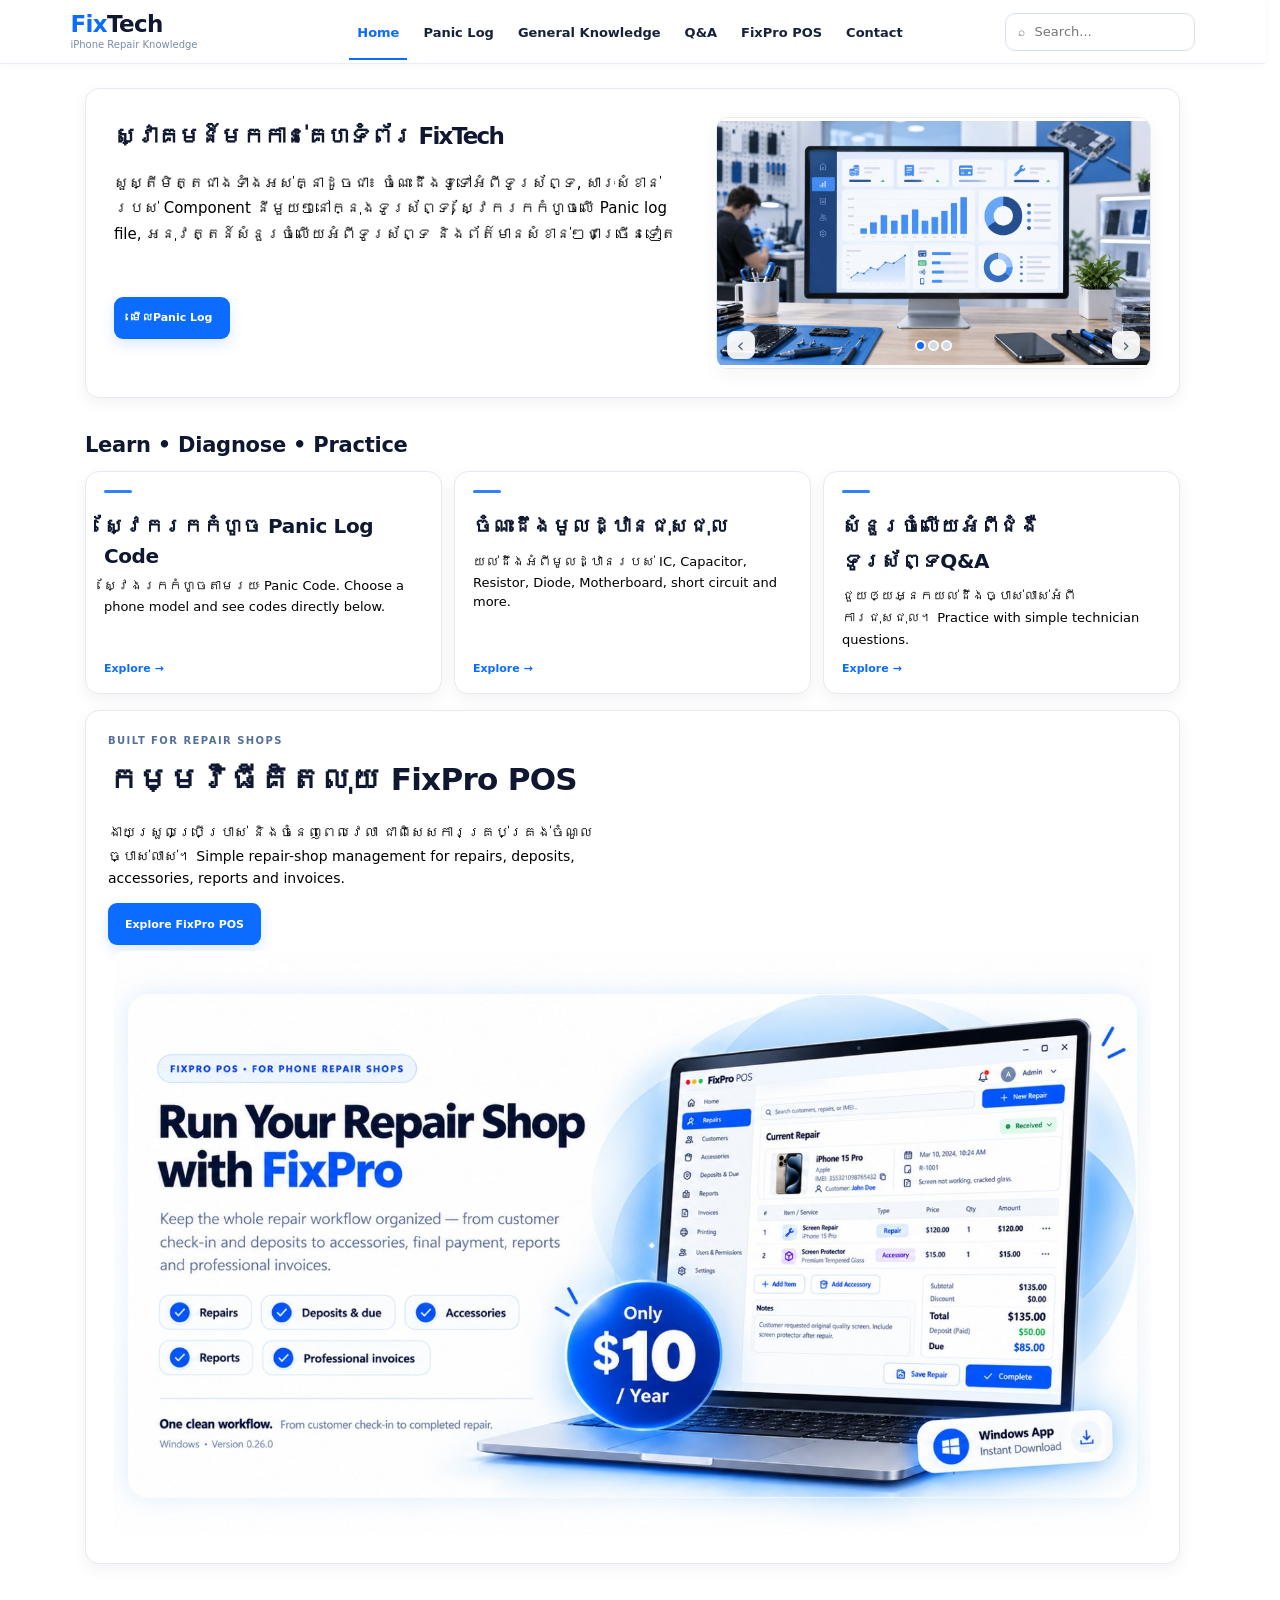
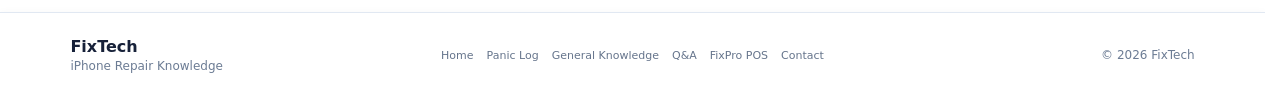
==== commit 0b52ca40: "Publish FixTech 2026-10-01 16:33" ====
--- a/index.html
+++ b/index.html
@@ -9,7 +9,7 @@
   <meta name="viewport" content="width=device-width,initial-scale=1" />
   <meta name="description" content="FixTech iPhone repair knowledge, Panic Log, General Knowledge, Q&A and FixPro POS." />
   <title>FixTech</title>
-  <link rel="stylesheet" href="styles.css?v=5.69" />
+  <link rel="stylesheet" href="styles.css?v=6.54" />
   <link rel="icon" type="image/svg+xml" href="data:image/svg+xml,%3Csvg%20xmlns%3D%22http%3A%2F%2Fwww.w3.org%2F2000%2Fsvg%22%20viewBox%3D%220%200%2064%2064%22%3E%3Crect%20x%3D%224%22%20y%3D%224%22%20width%3D%2256%22%20height%3D%2256%22%20rx%3D%2214%22%20fill%3D%22%230A66FF%22%2F%3E%3Cpath%20d%3D%22M19%2016h29v9H29v8h16v9H29v14H19V16z%22%20fill%3D%22%23FFFFFF%22%2F%3E%3C%2Fsvg%3E" />
   <link rel="shortcut icon" href="data:image/svg+xml,%3Csvg%20xmlns%3D%22http%3A%2F%2Fwww.w3.org%2F2000%2Fsvg%22%20viewBox%3D%220%200%2064%2064%22%3E%3Crect%20x%3D%224%22%20y%3D%224%22%20width%3D%2256%22%20height%3D%2256%22%20rx%3D%2214%22%20fill%3D%22%230A66FF%22%2F%3E%3Cpath%20d%3D%22M19%2016h29v9H29v8h16v9H29v14H19V16z%22%20fill%3D%22%23FFFFFF%22%2F%3E%3C%2Fsvg%3E" />
   <!-- FIXTECH_KHMER_WEBFONT_V627 -->
@@ -46,9 +46,9 @@
     <nav class="footer-nav" id="footerNav"></nav>
     <div class="footer-links"><span>© 2026 FixTech</span></div>
   </footer>
-  <script src="data.js?v=5.69"></script>
-  <script src="published-data.js?v=20261001231011"></script>
-  <script src="app.js?v=6.23"></script>
+  <script src="data.js?v=6.52"></script>
+  <script src="published-data.js?v=20261001233315"></script>
+  <script src="app.js?v=6.52"></script>
   <script id="fixtech-khmer-webfont-runtime-v627">
   (function(){
     "use strict";
--- a/styles.css
+++ b/styles.css
@@ -4717,20 +4717,37 @@
 }
 /* END FIXTECH v6.50 — mobile responsive dynamic content + table borders */
 
-/* FIXTECH_V651_WIDE_PUBLIC_PAGES
-   Expand all public pages on desktop except Q&A.
-   Q&A intentionally keeps its existing width. */
+/* FIXTECH_V654_STABLE_VIEWPORT_PROPORTION
+   Keep the public desktop layout at the same visual proportion on every
+   desktop monitor. Q&A intentionally keeps its existing page width. */
 @media (min-width:1001px){
-  .page:not(.page-qa){
-    width:calc(100% - 136px);
-    max-width:none;
-  }
-
-  /* About and Contact had an additional inner width limit. */
-  .page-about .page-main,
-  .page-contact .page-main{
-    max-width:none;
-    width:100%;
-  }
-}
-/* END_FIXTECH_V651_WIDE_PUBLIC_PAGES */
+  :root{
+    --ft-public-page-width:89vw;
+    --ft-public-side-space:5.5vw;
+  }
+
+  body .page:not(.page-qa){
+    width:var(--ft-public-page-width)!important;
+    max-width:none!important;
+    margin-left:auto!important;
+    margin-right:auto!important;
+  }
+
+  /* About and Contact have an older inner width cap. */
+  body .page-about .page-main,
+  body .page-contact .page-main{
+    width:100%!important;
+    max-width:100%!important;
+  }
+
+  /* Keep the header/footer aligned with the same visual page edges. */
+  body .topbar{
+    padding-left:var(--ft-public-side-space)!important;
+    padding-right:var(--ft-public-side-space)!important;
+  }
+  body footer{
+    padding-left:var(--ft-public-side-space)!important;
+    padding-right:var(--ft-public-side-space)!important;
+  }
+}
+/* END_FIXTECH_V654_STABLE_VIEWPORT_PROPORTION */
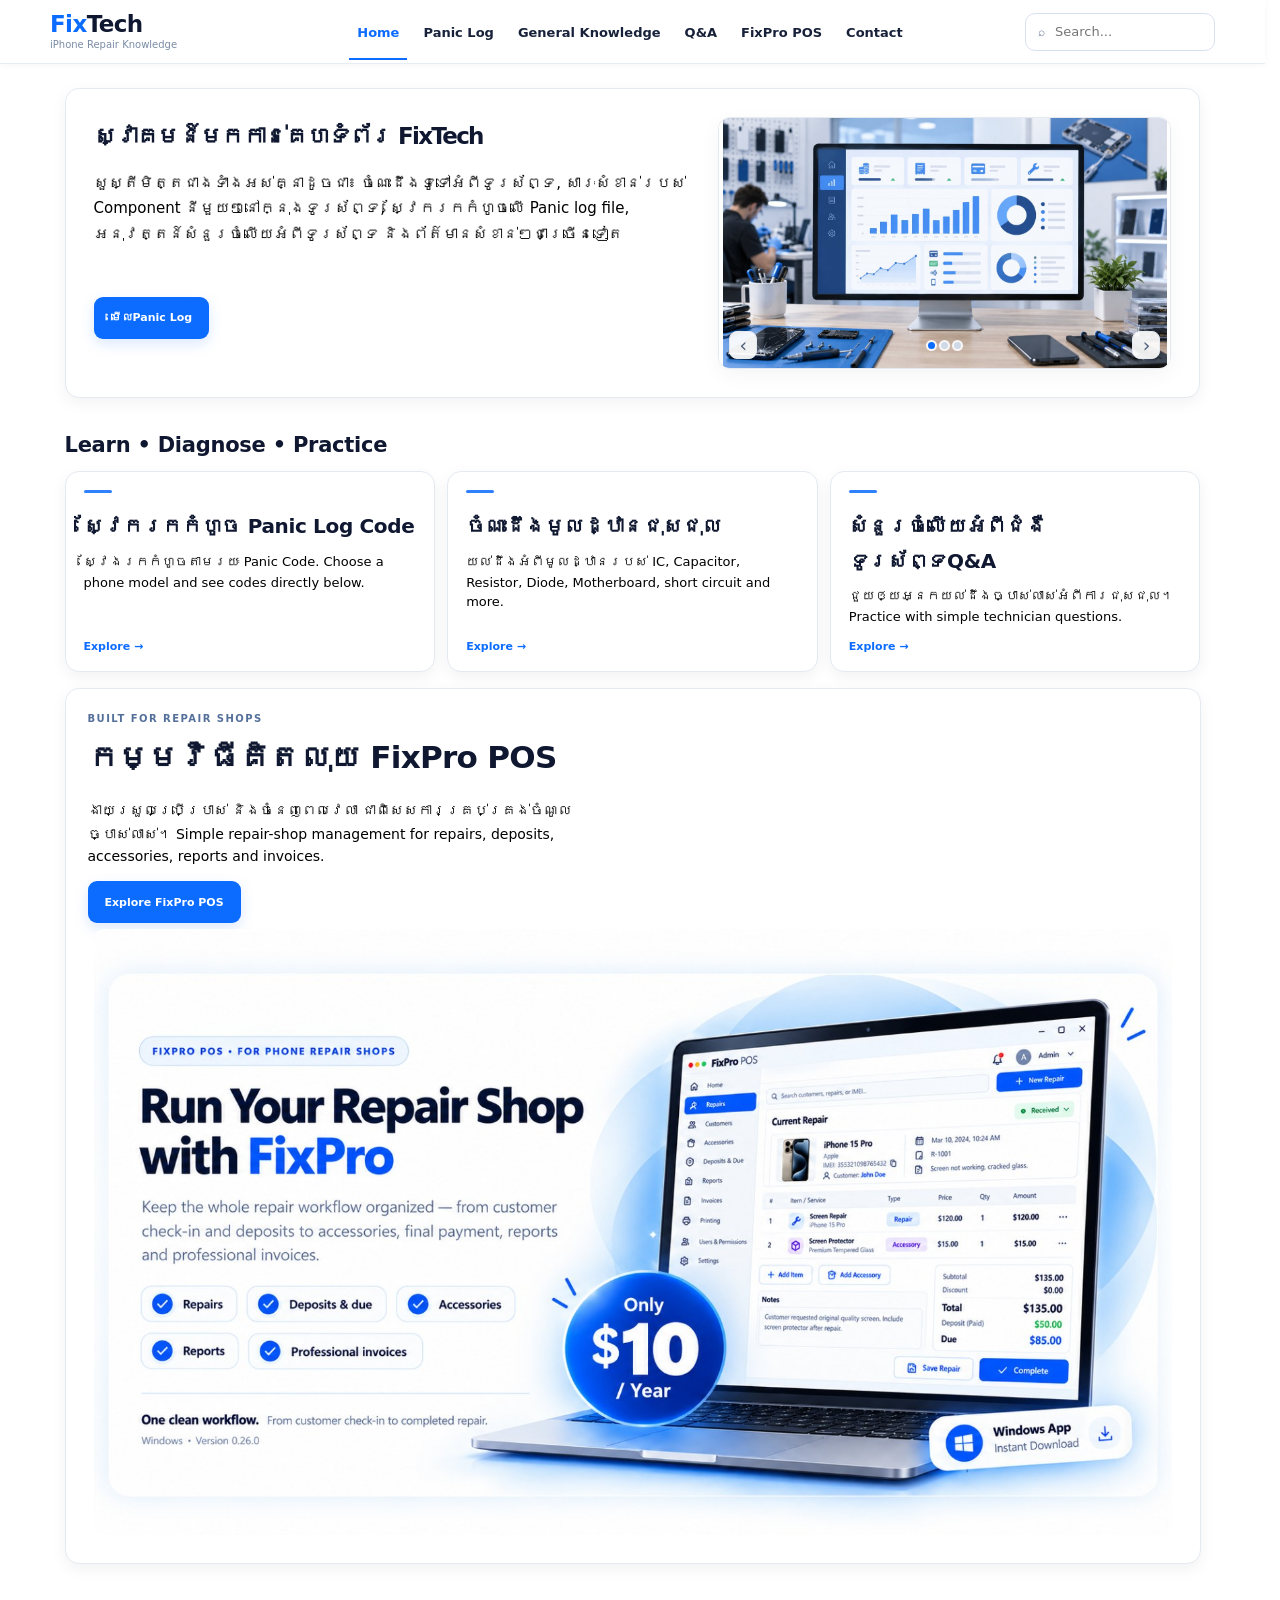
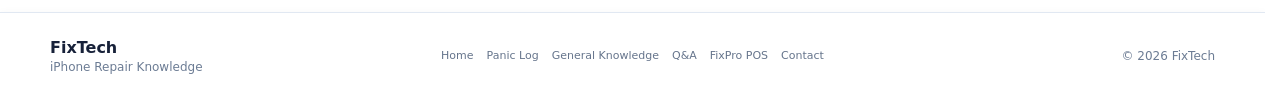
==== commit bc8fa2e1: "Publish FixTech 2026-10-01 16:39" ====
--- a/index.html
+++ b/index.html
@@ -9,7 +9,7 @@
   <meta name="viewport" content="width=device-width,initial-scale=1" />
   <meta name="description" content="FixTech iPhone repair knowledge, Panic Log, General Knowledge, Q&A and FixPro POS." />
   <title>FixTech</title>
-  <link rel="stylesheet" href="styles.css?v=6.54" />
+  <link rel="stylesheet" href="styles.css?v=5.69" />
   <link rel="icon" type="image/svg+xml" href="data:image/svg+xml,%3Csvg%20xmlns%3D%22http%3A%2F%2Fwww.w3.org%2F2000%2Fsvg%22%20viewBox%3D%220%200%2064%2064%22%3E%3Crect%20x%3D%224%22%20y%3D%224%22%20width%3D%2256%22%20height%3D%2256%22%20rx%3D%2214%22%20fill%3D%22%230A66FF%22%2F%3E%3Cpath%20d%3D%22M19%2016h29v9H29v8h16v9H29v14H19V16z%22%20fill%3D%22%23FFFFFF%22%2F%3E%3C%2Fsvg%3E" />
   <link rel="shortcut icon" href="data:image/svg+xml,%3Csvg%20xmlns%3D%22http%3A%2F%2Fwww.w3.org%2F2000%2Fsvg%22%20viewBox%3D%220%200%2064%2064%22%3E%3Crect%20x%3D%224%22%20y%3D%224%22%20width%3D%2256%22%20height%3D%2256%22%20rx%3D%2214%22%20fill%3D%22%230A66FF%22%2F%3E%3Cpath%20d%3D%22M19%2016h29v9H29v8h16v9H29v14H19V16z%22%20fill%3D%22%23FFFFFF%22%2F%3E%3C%2Fsvg%3E" />
   <!-- FIXTECH_KHMER_WEBFONT_V627 -->
@@ -46,9 +46,9 @@
     <nav class="footer-nav" id="footerNav"></nav>
     <div class="footer-links"><span>© 2026 FixTech</span></div>
   </footer>
-  <script src="data.js?v=6.52"></script>
-  <script src="published-data.js?v=20261001233315"></script>
-  <script src="app.js?v=6.52"></script>
+  <script src="data.js?v=5.69"></script>
+  <script src="published-data.js?v=20261001233856"></script>
+  <script src="app.js?v=6.23"></script>
   <script id="fixtech-khmer-webfont-runtime-v627">
   (function(){
     "use strict";
--- a/styles.css
+++ b/styles.css
@@ -4716,38 +4716,3 @@
   }
 }
 /* END FIXTECH v6.50 — mobile responsive dynamic content + table borders */
-
-/* FIXTECH_V654_STABLE_VIEWPORT_PROPORTION
-   Keep the public desktop layout at the same visual proportion on every
-   desktop monitor. Q&A intentionally keeps its existing page width. */
-@media (min-width:1001px){
-  :root{
-    --ft-public-page-width:89vw;
-    --ft-public-side-space:5.5vw;
-  }
-
-  body .page:not(.page-qa){
-    width:var(--ft-public-page-width)!important;
-    max-width:none!important;
-    margin-left:auto!important;
-    margin-right:auto!important;
-  }
-
-  /* About and Contact have an older inner width cap. */
-  body .page-about .page-main,
-  body .page-contact .page-main{
-    width:100%!important;
-    max-width:100%!important;
-  }
-
-  /* Keep the header/footer aligned with the same visual page edges. */
-  body .topbar{
-    padding-left:var(--ft-public-side-space)!important;
-    padding-right:var(--ft-public-side-space)!important;
-  }
-  body footer{
-    padding-left:var(--ft-public-side-space)!important;
-    padding-right:var(--ft-public-side-space)!important;
-  }
-}
-/* END_FIXTECH_V654_STABLE_VIEWPORT_PROPORTION */
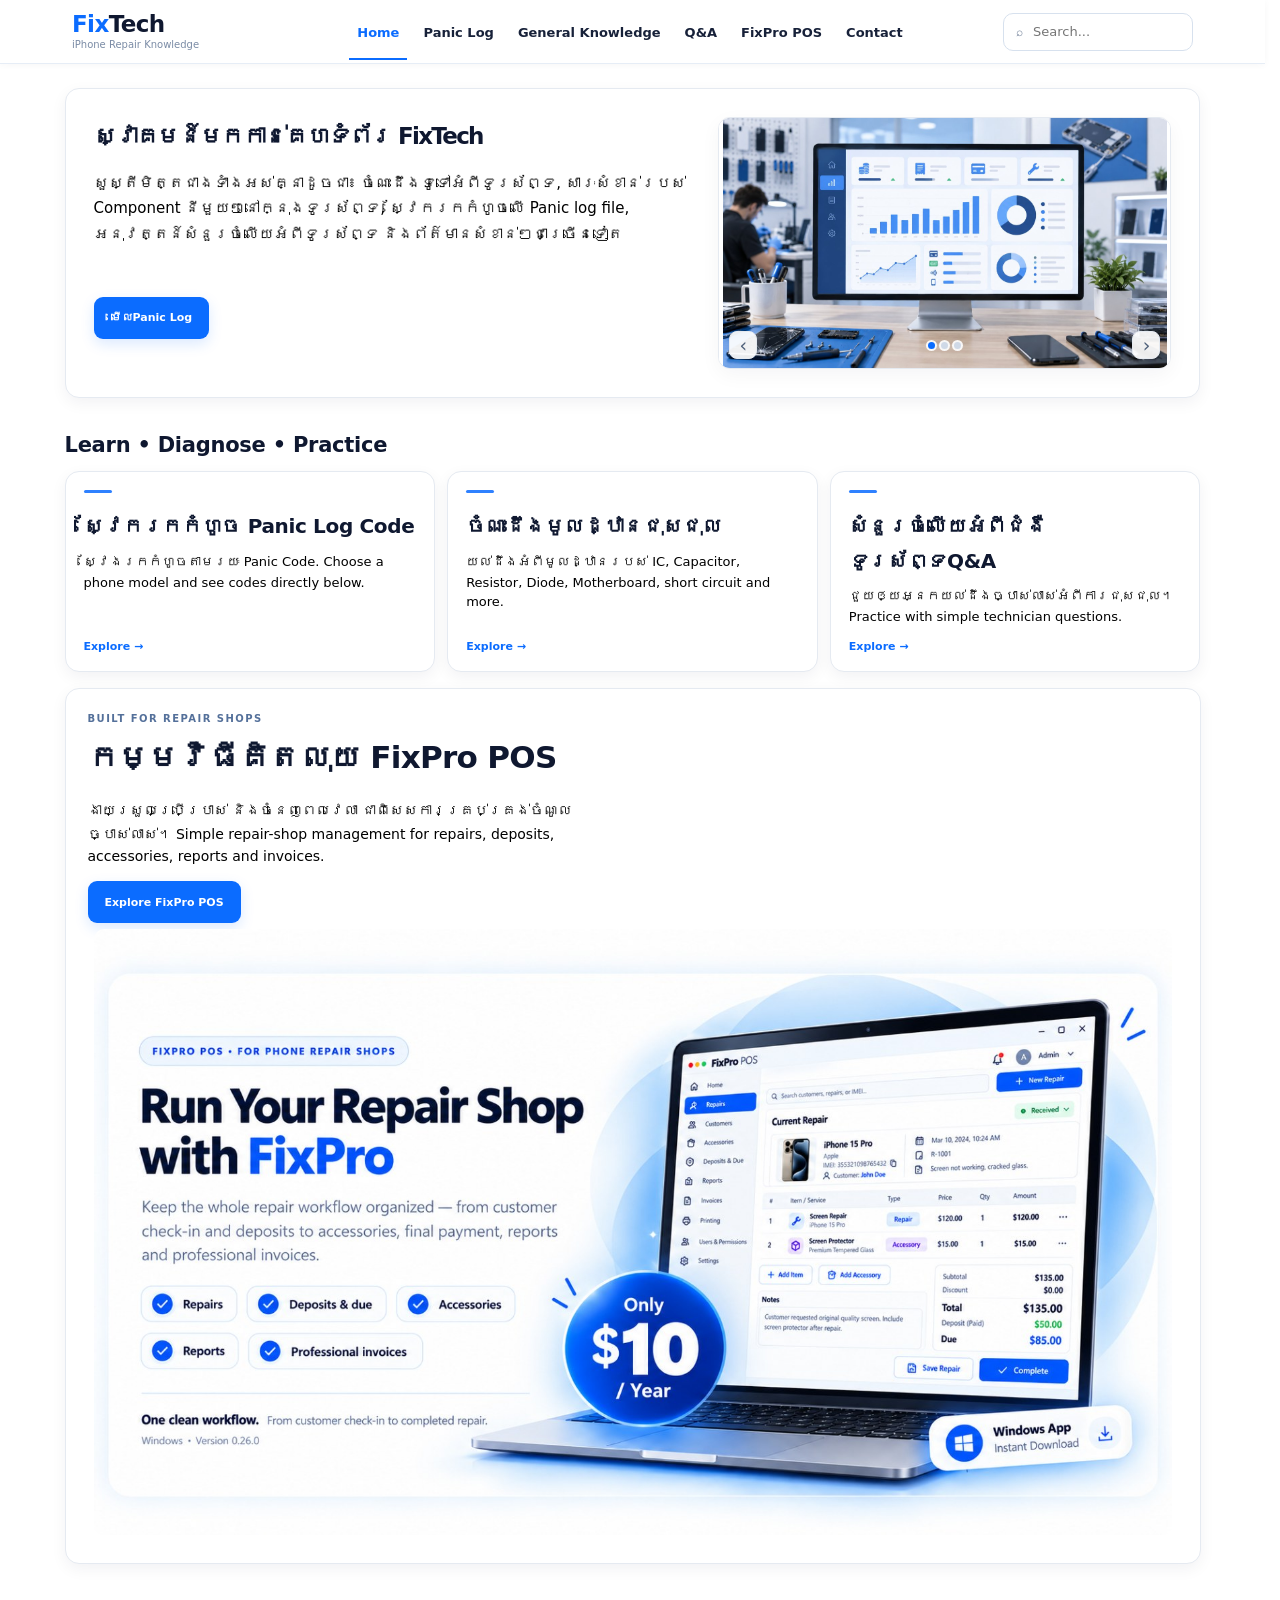
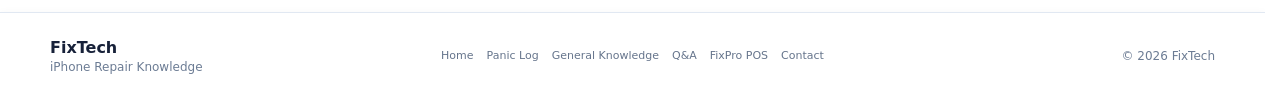
==== commit ee9fe31d: "Publish FixTech 2026-10-01 16:49" ====
--- a/index.html
+++ b/index.html
@@ -47,7 +47,7 @@
     <div class="footer-links"><span>© 2026 FixTech</span></div>
   </footer>
   <script src="data.js?v=5.69"></script>
-  <script src="published-data.js?v=20261001233856"></script>
+  <script src="published-data.js?v=20261001234924"></script>
   <script src="app.js?v=6.23"></script>
   <script id="fixtech-khmer-webfont-runtime-v627">
   (function(){
--- a/styles.css
+++ b/styles.css
@@ -4716,3 +4716,17 @@
   }
 }
 /* END FIXTECH v6.50 — mobile responsive dynamic content + table borders */
+
+/* FIXTECH_V656_HEADER_INNER_ALIGNMENT
+   Align the desktop logo/search edges with the INNER content edge of .page.
+   The public page width itself is unchanged. Q&A and mobile layout are unchanged. */
+@media (min-width:1001px){
+  .topbar{
+    padding-inline:max(
+      var(--page-x),
+      calc((100vw - var(--content-width))/2 + var(--page-x))
+    )!important;
+  }
+}
+/* END FIXTECH_V656_HEADER_INNER_ALIGNMENT */
+
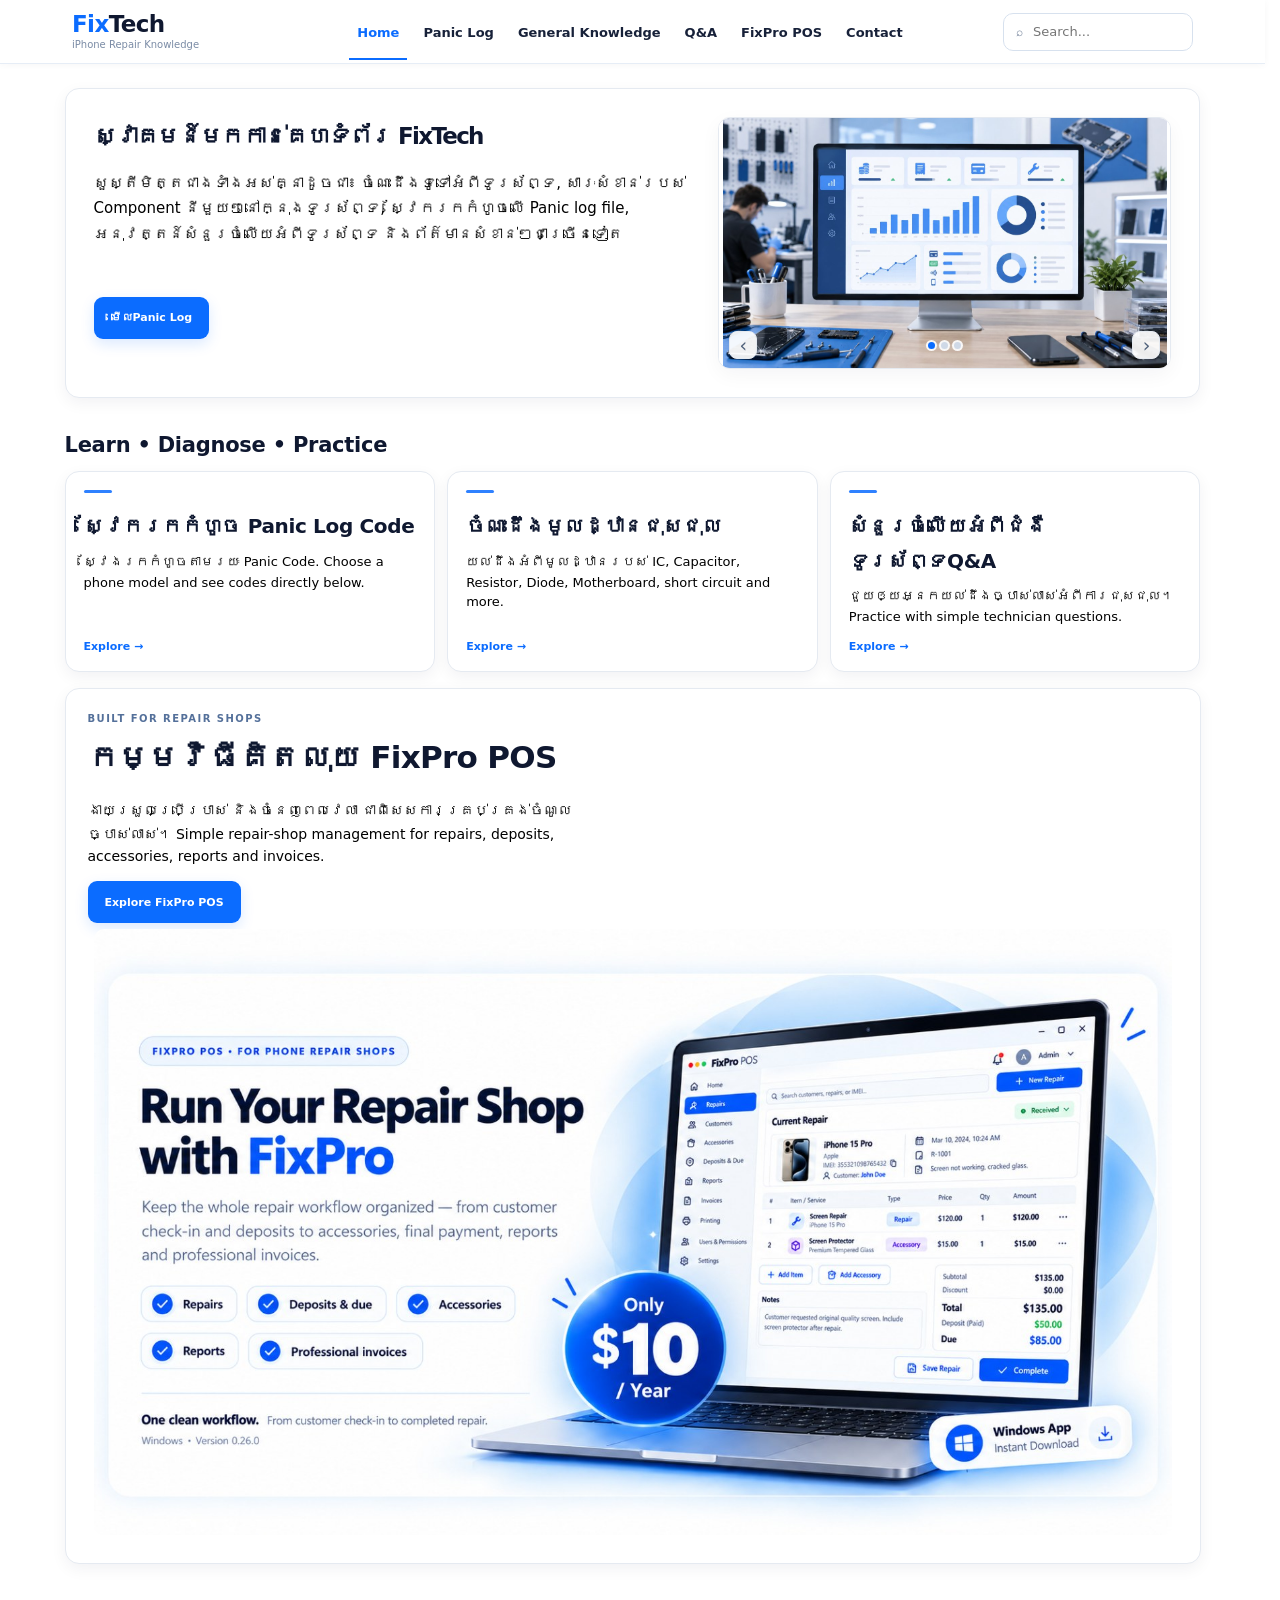
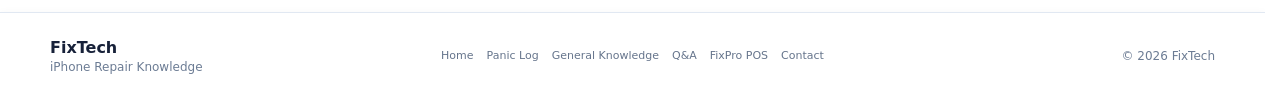
==== commit 901fa131: "Publish FixTech 2026-10-01 16:53" ====
--- a/index.html
+++ b/index.html
@@ -9,7 +9,7 @@
   <meta name="viewport" content="width=device-width,initial-scale=1" />
   <meta name="description" content="FixTech iPhone repair knowledge, Panic Log, General Knowledge, Q&A and FixPro POS." />
   <title>FixTech</title>
-  <link rel="stylesheet" href="styles.css?v=5.69" />
+  <link rel="stylesheet" href="styles.css?v=6.57" />
   <link rel="icon" type="image/svg+xml" href="data:image/svg+xml,%3Csvg%20xmlns%3D%22http%3A%2F%2Fwww.w3.org%2F2000%2Fsvg%22%20viewBox%3D%220%200%2064%2064%22%3E%3Crect%20x%3D%224%22%20y%3D%224%22%20width%3D%2256%22%20height%3D%2256%22%20rx%3D%2214%22%20fill%3D%22%230A66FF%22%2F%3E%3Cpath%20d%3D%22M19%2016h29v9H29v8h16v9H29v14H19V16z%22%20fill%3D%22%23FFFFFF%22%2F%3E%3C%2Fsvg%3E" />
   <link rel="shortcut icon" href="data:image/svg+xml,%3Csvg%20xmlns%3D%22http%3A%2F%2Fwww.w3.org%2F2000%2Fsvg%22%20viewBox%3D%220%200%2064%2064%22%3E%3Crect%20x%3D%224%22%20y%3D%224%22%20width%3D%2256%22%20height%3D%2256%22%20rx%3D%2214%22%20fill%3D%22%230A66FF%22%2F%3E%3Cpath%20d%3D%22M19%2016h29v9H29v8h16v9H29v14H19V16z%22%20fill%3D%22%23FFFFFF%22%2F%3E%3C%2Fsvg%3E" />
   <!-- FIXTECH_KHMER_WEBFONT_V627 -->
@@ -47,7 +47,7 @@
     <div class="footer-links"><span>© 2026 FixTech</span></div>
   </footer>
   <script src="data.js?v=5.69"></script>
-  <script src="published-data.js?v=20261001234924"></script>
+  <script src="published-data.js?v=20261001235341"></script>
   <script src="app.js?v=6.23"></script>
   <script id="fixtech-khmer-webfont-runtime-v627">
   (function(){
--- a/styles.css
+++ b/styles.css
@@ -4730,3 +4730,21 @@
 }
 /* END FIXTECH_V656_HEADER_INNER_ALIGNMENT */
 
+/* FIXTECH_V657_HEADER_EDGE_MOVE
+   Move ONLY the desktop logo/search inward by the same page inner padding.
+   Navigation and public page width stay unchanged. */
+@media (min-width:1001px){
+  .topbar{
+    padding-inline:max(var(--page-x),calc((100vw - var(--content-width))/2))!important;
+  }
+  .topbar > .brand{
+    position:relative!important;
+    left:var(--page-x)!important;
+  }
+  .topbar > .site-search{
+    position:relative!important;
+    right:var(--page-x)!important;
+  }
+}
+/* END FIXTECH_V657_HEADER_EDGE_MOVE */
+
